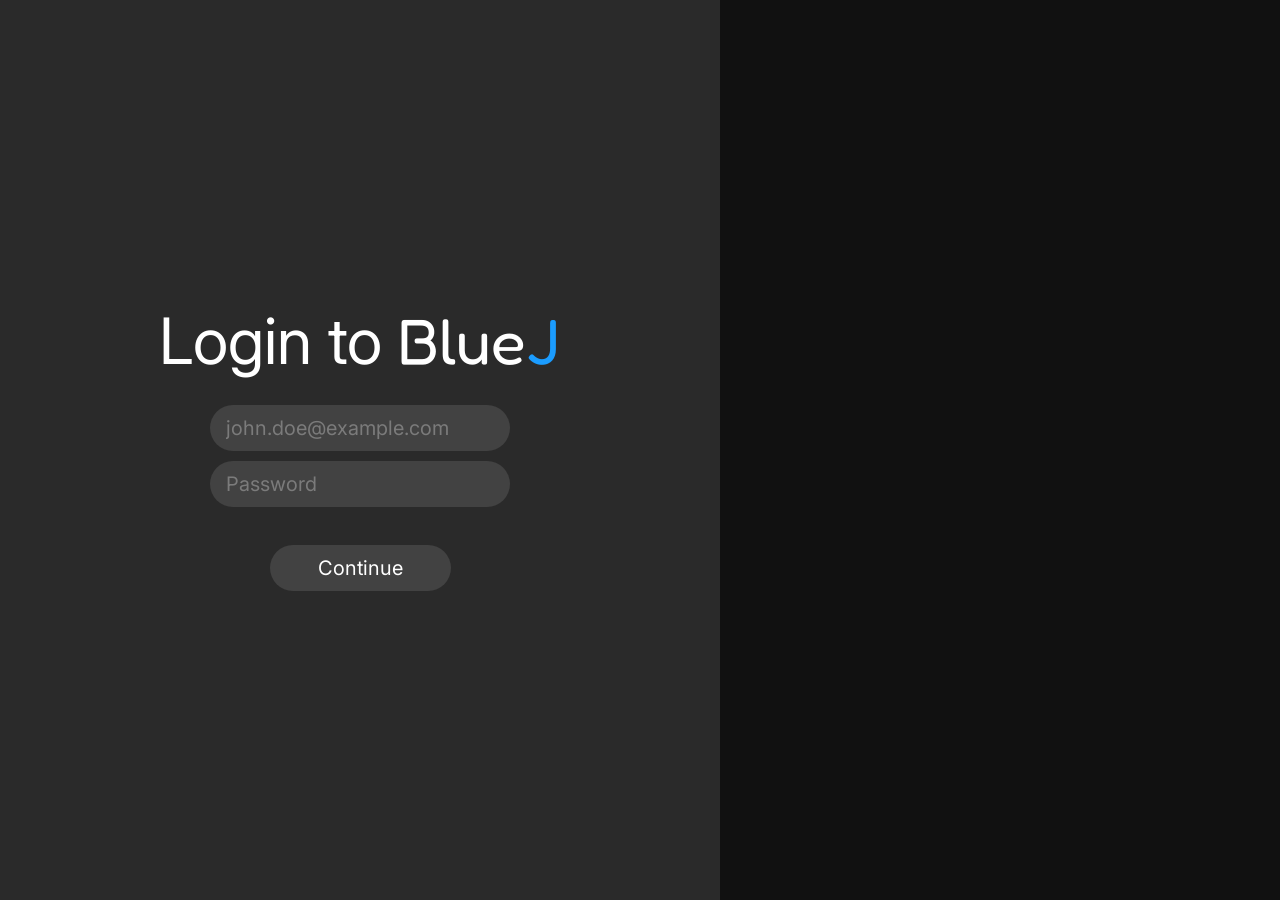
==== public/admin.html @ 9fc3e844 "Open app page itself as a blob when blob cloak mode is enabled" ====
<!DOCTYPE html><html lang="en" class="booting"><head><meta charset="utf-8"><meta name="viewport" content="width=device-width,initial-scale=1"><title>Admin · BlueJ</title><meta name="description" content="BlueJ link metrics, reports and suggestions."><link rel="icon" href="img/logo.png"><link rel="preconnect" href="https://fonts.googleapis.com"><link rel="preconnect" href="https://fonts.gstatic.com" crossorigin><link href="https://fonts.googleapis.com/css2?family=Fredoka+One&family=Inter:wght@400;500;600&family=Roboto:wght@400;500&display=swap" rel="stylesheet"><link rel="stylesheet" href="css/styles.css?v=943e6fb6"></head><body><div class="admin"><header class="admin__bar"><div class="admin__title"><h1>Admin</h1><span class="source-badge" id="data-source" hidden></span></div><nav class="admin__nav"><span class="admin__who" id="who"></span> <button class="chip" id="refresh" type="button">Refresh</button> <a class="chip" href="links.html">Links</a> <a class="chip" href="home.html">Home</a></nav></header><div id="bypass" hidden></div><section class="stats" id="stats" aria-label="Key metrics"></section><div class="admin__grid"><section class="panel-card admin__wide"><div class="panel-card__head"><h2>Links discovered</h2><div class="seg" id="trend-range" role="group" aria-label="Trend range"><button class="seg__btn is-active" type="button" data-days="30">30d</button> <button class="seg__btn" type="button" data-days="90">90d</button> <button class="seg__btn" type="button" data-days="365">1y</button></div></div><div class="trend" id="trend"></div></section><section class="panel-card"><div class="panel-card__head"><h2>Status</h2></div><div id="status-split"></div></section><section class="panel-card"><div class="panel-card__head"><h2>Providers</h2><span class="panel-card__note" id="provider-count"></span></div><ol class="rank" id="providers"></ol></section><section class="panel-card admin__wide"><div class="panel-card__head"><h2>News</h2><span class="panel-card__note" id="news-note"></span> <button class="chip chip--sm" id="news-new" type="button">New post</button></div><form class="editor" id="news-editor" hidden onsubmit="return!1"><h3 class="editor__title" id="news-editor-title">New post</h3><label class="editor__field"><span>Title</span> <input type="text" id="news-title" maxlength="120" placeholder="Optional"></label><div class="editor__split"><label class="editor__field"><span>Body (Markdown)</span> <textarea id="news-body" rows="10" placeholder="## Heading&#10;&#10;- a point&#10;- [a link](https://example.com)"></textarea></label><div class="editor__field"><span>Preview</span><div class="md editor__preview" id="news-preview"></div></div></div><label class="editor__check"><input type="checkbox" id="news-pinned"> <span>Pin to the top of the Links page</span></label><p class="editor__error" id="news-error" role="alert"></p><div class="editor__actions"><button class="chip chip--primary" id="news-save" type="button">Save</button> <button class="chip" id="news-cancel" type="button">Cancel</button></div></form><div class="news-list" id="news"></div></section><section class="panel-card admin__wide"><div class="panel-card__head"><h2>Accounts</h2><span class="panel-card__note" id="account-note"></span></div><div class="accounts" id="accounts"></div></section><section class="panel-card admin__wide"><div class="panel-card__head"><h2>Link reports</h2><span class="panel-card__note" id="report-note"></span></div><div class="cards" id="reports"></div></section><section class="panel-card admin__wide"><div class="panel-card__head"><h2>Category suggestions</h2><span class="panel-card__note" id="suggestion-note"></span></div><div class="cards" id="suggestions"></div></section></div></div><script src="js/store.js?v=75db68fd"></script><script src="js/data.js?v=acc06b41"></script><script src="js/config.js?v=dbcc7b38"></script><script src="js/auth.js?v=ce0fe397"></script><script src="js/markdown.js?v=dc73e36c"></script><script src="js/supabase.js?v=3845e7f2"></script><script src="js/admin.js?v=69ffcd8a"></script></body></html>
---- public/css/styles.css ----
:root{--bg:#111111;--surface:#2a2a2a;--surface-2:#424242;--surface-3:#525252;--surface-4:#616161;--scrim:rgba(0, 0, 0, .55);--text:#ffffff;--text-dim:#d2d2d2;--text-muted:#7b7b7b;--text-faint:rgba(255, 255, 255, .6);--on-light:#1f1f1f;--brand:#1b9cfe;--accent:#36f097;--accent-soft:rgba(54, 240, 151, .2);--focus:#8ab4f8;--ok-bg:#d4edbc;--ok-fg:#15754d;--warn-bg:#ffe5a0;--warn-fg:#7a5900;--down-bg:#ffcfc9;--down-fg:#a3160c;--idle-bg:#d3e3fd;--idle-fg:#0b57d0;--danger:#ff6b5e;--font-ui:"Inter",-apple-system,BlinkMacSystemFont,"Segoe UI",system-ui,sans-serif;--font-display:"Fredoka One","Fredoka","Inter",system-ui,sans-serif;--font-m3:"Roboto","Inter",system-ui,sans-serif;--fs-display:64px;--fs-title:24px;--fs-lg:20px;--fs-md:16px;--fs-sm:13px;--fs-xs:12px;--r-pill:999px;--r-img:8px;--r-card:16px;--r-row:20px;--r-panel:48px;--r-search:64px;--search-h:56px;--sp-1:4px;--sp-2:8px;--sp-3:10px;--sp-4:16px;--sp-5:24px;--sp-6:32px;--sp-7:48px;--ease:cubic-bezier(.2, 0, 0, 1);--dur:220ms;--shadow-1:0 2px 8px rgba(0, 0, 0, .35);--shadow-2:0 12px 32px rgba(0, 0, 0, .45);--frame-w:1440px;--login-panel-w:720px;--drawer-w:300px;--rail-w:352px}*,::after,::before{box-sizing:border-box}body,html{height:100%}html.booting body{visibility:hidden}body{margin:0;background:var(--bg);color:var(--text);font-family:var(--font-ui);font-size:var(--fs-md);line-height:1.4;-webkit-font-smoothing:antialiased;text-rendering:optimizeLegibility}figure,h1,h2,h3,p{margin:0}ol,ul{margin:0;padding:0;list-style:none}button,input,select,textarea{font:inherit;color:inherit}a{color:inherit;text-decoration:none}img{max-width:100%;display:block}:focus-visible{outline:2px solid var(--focus);outline-offset:2px}.visually-hidden{position:absolute;width:1px;height:1px;padding:0;margin:-1px;overflow:hidden;clip:rect(0 0 0 0);white-space:nowrap;border:0}[hidden]{display:none!important}.btn{display:inline-flex;align-items:center;justify-content:center;gap:var(--sp-3);height:46px;padding:0 var(--sp-7);border:0;border-radius:var(--r-pill);background:var(--surface-2);color:var(--text);font-size:var(--fs-lg);cursor:pointer;transition:background var(--dur) var(--ease),transform var(--dur) var(--ease)}.btn:hover:not(:disabled){background:var(--surface-3)}.btn:active:not(:disabled){background:var(--surface-4);transform:scale(.98)}.btn:disabled{opacity:.45;cursor:not-allowed}.btn--sm{height:40px;padding:0 var(--sp-5);font-size:var(--fs-md)}.btn--accent{background:var(--accent);color:#06301c;font-weight:600}.btn--accent:hover:not(:disabled){background:#5cf3ab}.btn--ghost{background:0 0;box-shadow:inset 0 0 0 1px var(--surface-2)}.btn--ghost:hover:not(:disabled){background:var(--surface-2)}.btn--danger{background:0 0;color:var(--danger);box-shadow:inset 0 0 0 1px var(--danger)}.btn--danger:hover:not(:disabled){background:var(--danger);color:#2b0703}.field{width:100%;height:46px;padding:0 var(--sp-4);border:0;border-radius:var(--r-pill);background:var(--surface-2);color:var(--text);font-size:var(--fs-lg);transition:box-shadow var(--dur) var(--ease)}.field::placeholder{color:var(--text-muted)}.field:focus{outline:0;box-shadow:0 0 0 2px var(--focus)}.field--invalid{box-shadow:0 0 0 2px var(--danger)}.field--sm{height:40px;font-size:var(--fs-md)}.chip{display:inline-flex;align-items:center;gap:var(--sp-2);height:40px;padding:0 var(--sp-4);border:0;border-radius:var(--r-pill);background:var(--surface-2);color:var(--text);font-size:var(--fs-md);cursor:pointer;transition:background var(--dur) var(--ease)}.chip:hover{background:var(--surface-3)}.chip.is-active,.chip[aria-pressed=true]{background:var(--accent);color:#06301c}.chip__caret{width:10px;height:10px;flex:none;transition:transform var(--dur) var(--ease)}.chip[aria-expanded=true] .chip__caret{transform:rotate(180deg)}.badge{display:inline-flex;align-items:center;justify-content:center;min-width:124px;height:40px;padding:0 var(--sp-4);border-radius:var(--r-pill);font-family:var(--font-m3);font-size:var(--fs-md);font-weight:500;letter-spacing:.15px;white-space:nowrap}.badge--working{background:var(--ok-bg);color:var(--ok-fg)}.badge--unstable{background:var(--warn-bg);color:var(--warn-fg)}.badge--down{background:var(--down-bg);color:var(--down-fg)}.badge--untested{background:var(--idle-bg);color:var(--idle-fg)}.badge--type{min-width:0;height:32px;background:var(--surface-2);color:var(--text-dim);font-size:14px}.badge--review{background:rgba(255,212,121,.16);color:#ffd479;box-shadow:inset 0 0 0 1px rgba(255,212,121,.35)}.result--review{box-shadow:inset 3px 0 0 rgba(255,212,121,.55)}.chart__row--review .chart__label,.chart__row--review .chart__value{color:#ffd479}.chart__row--review .chart__bar{background:linear-gradient(90deg,#ffd479 0,rgba(255,212,121,.2) 100%)}.card{background:var(--surface);border-radius:var(--r-card);padding:var(--sp-4)}.menu{position:absolute;z-index:60;min-width:220px;padding:var(--sp-2);background:var(--surface);border-radius:var(--r-card);box-shadow:var(--shadow-2);transform-origin:top right;animation:menu-in var(--dur) var(--ease);max-height:60vh;overflow-y:auto;overscroll-behavior:contain;scrollbar-width:none;-ms-overflow-style:none}.menu::-webkit-scrollbar{width:0;height:0;display:none}@keyframes menu-in{from{opacity:0;transform:scale(.96) translateY(-4px)}to{opacity:1;transform:none}}.menu__item{display:flex;align-items:center;gap:var(--sp-3);width:100%;padding:var(--sp-3) var(--sp-4);border:0;border-radius:var(--r-pill);background:0 0;font-size:var(--fs-md);text-align:left;cursor:pointer}.menu__item:hover{background:var(--surface-2)}.menu__item--danger{color:var(--danger)}.menu__sep{height:1px;margin:var(--sp-2) var(--sp-3);background:var(--surface-2)}.menu__head{padding:var(--sp-3) var(--sp-4);color:var(--text-muted);font-size:13px}.chip__icon{width:13px;height:13px;flex:none}.menu--filters{min-width:288px}.filter-row{display:flex;align-items:center;gap:var(--sp-3)}.filter-row .menu__item{flex:1;min-width:0}.filter-toggle{flex-direction:column;align-items:flex-start;gap:2px}.filter-toggle__label{display:flex;align-items:center;gap:var(--sp-2)}.filter-toggle__tick{width:14px;text-align:center;color:var(--accent)}.filter-toggle__hint{max-width:220px;padding-left:22px;overflow:hidden;color:var(--text-muted);font-family:var(--font-m3);font-size:12px;text-overflow:ellipsis;white-space:nowrap}.filter-toggle[aria-checked=false] .filter-toggle__label{color:var(--text-muted)}.filter-x{flex:none;width:26px;height:26px;margin-right:var(--sp-2);border:0;border-radius:var(--r-pill);background:0 0;color:var(--text-muted);font-size:15px;cursor:pointer}.filter-x:hover{background:rgba(255,107,94,.16);color:var(--danger)}.filter-empty{padding:var(--sp-2) var(--sp-4);color:var(--text-muted);font-size:13px}.filter-add{display:flex;flex-wrap:wrap;gap:var(--sp-2);padding:var(--sp-2) var(--sp-3) var(--sp-3)}.filter-add__pattern{flex:1 1 100%;height:34px;font-family:var(--font-m3);font-size:13px}.filter-seg{display:inline-flex;border-radius:var(--r-pill);background:var(--surface-2)}.filter-seg__btn{height:34px;padding:0 var(--sp-3);border:0;border-radius:var(--r-pill);background:0 0;color:var(--text-muted);font-size:12px;cursor:pointer}.filter-seg__btn.is-active{background:var(--accent);color:#06301c}.filter-add__go{height:34px;padding:0 var(--sp-4)}.toast-host{position:fixed;left:50%;bottom:var(--sp-6);translate:-50% 0;display:flex;flex-direction:column;gap:var(--sp-2);z-index:200;pointer-events:none}.toast{padding:var(--sp-3) var(--sp-5);background:var(--surface-2);border-radius:var(--r-pill);box-shadow:var(--shadow-2);font-size:var(--fs-md);animation:toast-in var(--dur) var(--ease)}.toast--error{background:var(--down-bg);color:var(--down-fg)}@keyframes toast-in{from{opacity:0;translate:0 8px}to{opacity:1;translate:0 0}}.dialog-backdrop{position:fixed;inset:0;z-index:150;display:grid;place-items:center;padding:var(--sp-5);background:var(--scrim);animation:fade-in var(--dur) var(--ease)}@keyframes fade-in{from{opacity:0}to{opacity:1}}.dialog{width:min(420px,100%);padding:var(--sp-5);background:var(--surface);border-radius:var(--r-card);box-shadow:var(--shadow-2);animation:menu-in var(--dur) var(--ease)}.dialog__title{font-size:var(--fs-lg);font-weight:500;margin-bottom:var(--sp-4)}.dialog__form{display:flex;flex-direction:column;gap:var(--sp-4)}.dialog__field{display:flex;flex-direction:column;gap:var(--sp-1)}.dialog__label{padding-left:var(--sp-4);color:var(--text-muted);font-size:13px}.dialog__actions{display:flex;justify-content:flex-end;gap:var(--sp-2)}.fatal{display:grid;place-items:center;min-height:100vh;padding:var(--sp-5)}.fatal__box{max-width:520px;padding:var(--sp-6);background:var(--surface);border-radius:var(--r-card);text-align:center;display:flex;flex-direction:column;gap:var(--sp-4);align-items:center}.fatal__title{font-size:var(--fs-title);font-weight:500}.fatal__text{color:var(--text-dim);font-size:14px;line-height:1.6}.error-text{min-height:18px;padding-left:var(--sp-4);color:var(--danger);font-size:13px}.wordmark{display:inline-flex;align-items:center;gap:var(--sp-3)}.wordmark__mark{width:100px;height:99px;object-fit:contain;flex:none}.wordmark__text{font-family:var(--font-display);font-size:var(--fs-display);line-height:1;color:var(--text)}.wordmark__j{color:var(--brand)}.wordmark--sm .wordmark__mark{width:40px;height:40px}.wordmark--sm .wordmark__text{font-size:26px}.img-fallback{background:var(--surface-2);display:grid;place-items:center;color:var(--text-muted);font-size:var(--fs-xs);text-align:center}.login{display:flex;min-height:100vh;background:var(--bg)}.login__panel{width:var(--login-panel-w);flex:none;min-height:100vh;padding:var(--sp-7) var(--sp-6);background:var(--surface);display:flex;flex-direction:column;align-items:center;justify-content:center;gap:var(--sp-6)}.login__art{flex:1;min-height:100vh;display:grid;place-items:center;background:var(--bg);background-size:cover;background-position:center}.login__title{font-family:var(--font-ui);font-size:var(--fs-display);line-height:1;font-weight:400;text-align:center}.login__stage{display:flex;flex-direction:column;align-items:center;gap:var(--sp-6)}.login__stage[hidden]{display:none}.login__form{display:flex;flex-direction:column;gap:var(--sp-3);width:300px}.login__or{font-size:var(--fs-lg);color:var(--text)}.home{min-height:100vh;display:flex;flex-direction:column;background:var(--bg);background-size:cover;background-position:center}.topbar{height:64px;flex:none;display:flex;align-items:center;justify-content:flex-end;gap:var(--sp-5);padding:0 12px 0 var(--sp-5)}.topbar__links{display:flex;align-items:center;gap:var(--sp-1)}.topbar__link{padding:var(--sp-3);border-radius:var(--r-pill);font-size:var(--fs-md);transition:background var(--dur) var(--ease)}.topbar__link:hover{background:var(--surface)}.icon-btn{width:40px;height:40px;display:grid;place-items:center;border:0;border-radius:var(--r-pill);background:0 0;cursor:pointer;transition:background var(--dur) var(--ease)}.icon-btn:hover{background:var(--surface)}.icon-btn svg{width:16px;height:16px;fill:var(--text)}.avatar{width:40px;height:40px;flex:none;border-radius:var(--r-pill);object-fit:cover;background:var(--surface-2);cursor:pointer}.avatar--lg{width:128px;height:128px}.home__main{flex:1;display:flex;flex-direction:column;align-items:center;justify-content:center;gap:var(--sp-5);padding:0 var(--sp-5) 120px}.searchbox{position:relative;width:min(746px,100%);z-index:40}.search{display:flex;align-items:center;gap:var(--sp-3);width:100%;height:var(--search-h);padding:8px 8px 8px var(--sp-4);background:var(--surface);border-radius:var(--r-search);transition:box-shadow var(--dur) var(--ease),background var(--dur) var(--ease)}.search:focus-within{background:#333;box-shadow:var(--shadow-1)}.searchbox.is-open .search{background:#333;border-radius:calc(var(--search-h)/ 2) calc(var(--search-h)/ 2) 0 0;box-shadow:none}.suggest{position:absolute;top:100%;left:0;right:0;padding:var(--sp-2) 0 var(--sp-3);background:#333;border-radius:0 0 calc(var(--search-h)/ 2) calc(var(--search-h)/ 2);border-top:1px solid var(--surface-2);box-shadow:var(--shadow-2);overflow:hidden}.suggest__item{display:flex;align-items:center;gap:var(--sp-3);min-height:40px;padding:var(--sp-2) var(--sp-5);font-size:var(--fs-md);cursor:pointer}.suggest__item.is-active,.suggest__item:hover{background:rgba(255,255,255,.08)}.suggest__icon{width:16px;height:16px;flex:none;color:var(--text-muted)}.suggest__icon svg{width:16px;height:16px;display:block}.suggest__thumb{width:28px;height:28px;flex:none;border-radius:var(--sp-1);object-fit:cover;margin:0 -6px}.suggest__text{flex:none;max-width:100%;overflow:hidden;text-overflow:ellipsis;white-space:nowrap}.suggest__desc{flex:1;min-width:0;color:var(--text-muted);font-size:13px;overflow:hidden;text-overflow:ellipsis;white-space:nowrap}.search__input{flex:1;height:40px;min-width:0;border:0;background:0 0;color:var(--text);font-size:var(--fs-md)}.search__input:focus{outline:0}.search__input::placeholder{color:var(--text-dim)}.search__ai{flex:none;height:40px;padding:0 var(--sp-4);border:0;border-radius:var(--r-pill);background:var(--surface-2);color:var(--text);font-size:var(--fs-md);cursor:pointer;transition:background var(--dur) var(--ease),color var(--dur) var(--ease)}.search__ai:hover{background:var(--surface-3)}.search__ai[aria-pressed=true]{background:var(--accent);color:#06301c;font-weight:600}.shortcuts{display:flex;flex-wrap:wrap;justify-content:center;width:min(746px,100%)}.shortcuts__empty{color:var(--text-muted);font-size:var(--fs-sm)}.shortcut{width:106px;display:flex;flex-direction:column;align-items:center;gap:var(--sp-1);padding:4px 0;border-radius:12px;color:var(--text);transition:background var(--dur) var(--ease)}.shortcut:hover{background:rgba(255,255,255,.06)}.shortcut__icon{width:48px;height:48px;flex:none;display:grid;place-items:center;border-radius:var(--r-pill);background:var(--surface);overflow:hidden}.shortcut__icon img{width:24px;height:24px;object-fit:contain}.shortcut__glyph{width:24px;height:24px;border-radius:6px;background:#b9b9b9;display:grid;place-items:center;color:var(--bg);font-size:13px;font-weight:600}.shortcut__label{max-width:96px;font-size:var(--fs-sm);line-height:16px;white-space:nowrap;overflow:hidden;text-overflow:ellipsis}.apps{position:absolute;z-index:60;width:336px;max-height:484px;width:fit-content;overflow-y:auto;padding:var(--sp-5) 0 0;background:var(--surface);border-radius:var(--r-card);box-shadow:var(--shadow-2);transform-origin:top right;animation:menu-in var(--dur) var(--ease);scrollbar-width:none;-ms-overflow-style:none}.apps::-webkit-scrollbar{width:0;height:0;display:none}.apps__grid{display:grid;grid-template-columns:repeat(3,minmax(0,1fr));padding:0 var(--sp-3)}.apps__divider{height:1px;margin:var(--sp-3) var(--sp-5);background:var(--surface-2)}.app{display:flex;flex-direction:column;align-items:center;justify-content:center;gap:var(--sp-2);min-height:96px;padding:var(--sp-2);border-radius:var(--r-img);text-align:center;transition:background var(--dur) var(--ease);max-width:100px}.app:hover{background:rgba(255,255,255,.08)}.app__icon{width:48px;height:48px;flex:none;object-fit:contain;border-radius:12px}.app__icon--fallback{display:grid;place-items:center;color:#fff;font-size:20px;font-weight:600;font-family:var(--font-m3)}.app__name{font-size:var(--fs-xs);line-height:16px;color:var(--text);width:100%;overflow:hidden;display:-webkit-box;-webkit-line-clamp:2;line-clamp:2;-webkit-box-orient:vertical;overflow-wrap:break-word}.apps__footer{position:sticky;bottom:0;margin-top:var(--sp-2);padding:var(--sp-4);display:grid;place-items:center;background:var(--surface);border-top:1px solid var(--surface-2)}.apps__more{padding:var(--sp-2) var(--sp-5);border-radius:var(--r-pill);font-size:14px;color:var(--brand);transition:background var(--dur) var(--ease)}.apps__more:hover{background:rgba(27,156,254,.12)}.fab{position:fixed;right:var(--sp-5);bottom:var(--sp-5);z-index:50;display:inline-flex;align-items:center;gap:var(--sp-2);height:48px;padding:0 var(--sp-5);border:0;border-radius:var(--r-pill);background:var(--surface);color:var(--text);font-size:14px;cursor:pointer;box-shadow:var(--shadow-1);transition:background var(--dur) var(--ease),transform var(--dur) var(--ease)}.fab:hover{background:var(--surface-2);transform:translateY(-1px)}.fab:active{transform:none}.fab svg{width:18px;height:18px;flex:none}.drawer{position:fixed;top:0;right:0;bottom:0;width:var(--drawer-w);z-index:100;display:flex;flex-direction:column;background:var(--surface);box-shadow:var(--shadow-2);transform:translateX(100%);transition:transform var(--dur) var(--ease)}.drawer.is-open{transform:none}.drawer__bar{flex:none;display:flex;align-items:center;justify-content:space-between;gap:var(--sp-2);padding:var(--sp-3) var(--sp-3) var(--sp-3) var(--sp-5)}.drawer__heading{font-size:var(--fs-md);color:var(--text-dim)}.drawer__body{flex:1;min-height:0;overflow-y:auto;display:flex;flex-direction:column;align-items:stretch;gap:var(--sp-2);padding:var(--sp-2) var(--sp-4) var(--sp-4)}.drawer__foot{flex:none;padding:var(--sp-3) var(--sp-4) var(--sp-4);border-top:1px solid var(--surface-2)}.drawer__foot .btn{width:100%}.drawer__group{display:flex;flex-direction:column;align-items:center;gap:var(--sp-3)}.drawer__name{width:220px;text-align:center;border:0;background:0 0;color:var(--text);font-size:var(--fs-md);border-radius:var(--r-pill);padding:var(--sp-2)}.drawer__name:hover{background:var(--surface-2)}.drawer__name:focus{outline:0;background:var(--surface-2);box-shadow:0 0 0 2px var(--focus)}.drawer__acc{background:var(--surface);border-radius:var(--r-card)}.drawer__acc-head{display:flex;align-items:center;justify-content:space-between;gap:var(--sp-3);width:100%;padding:var(--sp-3) var(--sp-4);border:0;background:0 0;font-family:inherit;font-size:13px;font-weight:500;text-transform:uppercase;letter-spacing:.8px;text-align:left;color:var(--text-muted);cursor:pointer;user-select:none;border-radius:var(--r-card);transition:color var(--dur) var(--ease)}.drawer__acc-head:hover,.drawer__acc.is-open>.drawer__acc-head{color:var(--text-dim)}.drawer__acc-head:focus-visible{outline:0;box-shadow:0 0 0 2px var(--focus)}.drawer__acc-head::after{content:"";flex:none;width:7px;height:7px;border-right:1.6px solid currentColor;border-bottom:1.6px solid currentColor;transform:rotate(45deg);transition:transform var(--dur) var(--ease)}.drawer__acc.is-open>.drawer__acc-head::after{transform:rotate(-135deg)}.drawer__acc-body{display:grid;grid-template-rows:0fr;overflow:hidden;transition:grid-template-rows 280ms var(--ease)}.drawer__acc.is-open>.drawer__acc-body{grid-template-rows:1fr}.drawer__acc-inner{overflow:hidden;min-height:0;display:flex;flex-direction:column;gap:var(--sp-3);padding:0 var(--sp-4)}.drawer__acc-inner>:last-child{margin-bottom:var(--sp-4)}.drawer__acc-inner .drawer__group{align-self:center}.drawer__acc-foot{display:flex;align-items:center;justify-content:space-between;gap:var(--sp-2)}.drawer__field{display:flex;flex-direction:column;gap:var(--sp-2)}.app-grid{display:grid;grid-template-columns:repeat(3,minmax(0,1fr));gap:var(--sp-1)}.app-tile{position:relative;min-height:84px;cursor:grab;-webkit-user-select:none;user-select:none}.app-tile.is-dragging{opacity:.35;cursor:grabbing}.app-tile__actions{position:absolute;top:4px;right:4px;display:flex;gap:3px;opacity:0;transition:opacity var(--dur) var(--ease)}.app-tile:focus-within .app-tile__actions,.app-tile:hover .app-tile__actions{opacity:1}.app-tile__btn{display:inline-flex;align-items:center;justify-content:center;width:22px;height:22px;border:0;border-radius:var(--r-pill);background:var(--surface-3);color:var(--text-dim);font-size:11px;line-height:1;cursor:pointer}.app-tile__btn:hover{background:var(--surface-2);color:var(--text)}.app-tile__btn--danger:hover{background:rgba(255,107,94,.2);color:var(--danger)}@media (prefers-reduced-motion:reduce){:root{--dur:1ms}*{animation-duration:1ms!important;transition-duration:1ms!important}.drawer__acc-body,.drawer__acc-head::after{transition:none}}.drawer__reset{border:0;background:0 0;color:var(--brand);font-size:12px;text-transform:none;letter-spacing:0;cursor:pointer;padding:var(--sp-1);border-radius:var(--r-pill)}.drawer__reset:hover{background:rgba(27,156,254,.12)}.drawer__row{display:flex;flex-direction:column;gap:var(--sp-1)}.drawer__label{font-size:13px;color:var(--text-dim)}.drawer__email{font-size:13px;color:var(--text-muted);overflow-wrap:anywhere;text-align:center}.select{width:100%;height:40px;padding:0 var(--sp-3);border:0;border-radius:var(--r-img);background:var(--surface-2);color:var(--text);font-size:14px;cursor:pointer}.select:focus{outline:0;box-shadow:0 0 0 2px var(--focus)}.sc-list{display:flex;flex-direction:column;gap:var(--sp-1)}.sc{display:flex;align-items:center;gap:2px;padding:var(--sp-1) var(--sp-1) var(--sp-1) var(--sp-3);border-radius:var(--r-pill);background:var(--surface-2)}.sc__name{flex:1;min-width:0;font-size:14px;white-space:nowrap;overflow:hidden;text-overflow:ellipsis}.sc__btn{width:26px;height:26px;flex:none;display:grid;place-items:center;border:0;border-radius:var(--r-pill);background:0 0;color:var(--text-dim);font-size:13px;cursor:pointer;transition:background var(--dur) var(--ease),color var(--dur) var(--ease)}.sc__btn:hover:not(:disabled){background:var(--surface-3);color:var(--text)}.sc__btn:disabled{opacity:.3;cursor:default}.sc__btn--danger:hover:not(:disabled){background:var(--down-bg);color:var(--down-fg)}.wallpaper{position:relative;width:244px;height:162px;border:0;padding:0;border-radius:var(--r-img);overflow:hidden;cursor:pointer;background:#ece6f0}.wallpaper img{width:100%;height:100%;object-fit:cover}.wallpaper__caption{position:absolute;left:0;right:0;bottom:0;padding:var(--sp-2);text-align:center;color:#000;font-size:var(--fs-md);text-shadow:-1px -1px 0 #fff,1px -1px 0 #fff,-1px 1px 0 #fff,1px 1px 0 #fff}.scrim{position:fixed;inset:0;z-index:90;background:var(--scrim);opacity:0;pointer-events:none;transition:opacity var(--dur) var(--ease)}.scrim.is-open{opacity:1;pointer-events:auto}.links-page{display:flex;min-height:100vh;background:var(--surface)}.rail{width:var(--rail-w);flex:none;height:100vh;position:sticky;top:0;padding:var(--sp-6) 0;display:flex;flex-direction:column;gap:var(--sp-6)}.rail__title{font-size:var(--fs-title);text-align:center;font-weight:400;flex:none}.rail__chart{flex:1;min-height:0;padding-left:var(--sp-2);overflow-y:auto}.rail__back{align-self:center}.chart{position:relative;display:flex;flex-direction:column;justify-content:safe center;height:100%;padding-left:98px}.chart__grid{position:absolute;inset:0 0 0 98px;display:flex;pointer-events:none}.chart__gridline{flex:1;border-left:1px solid rgba(255,255,255,.07)}.chart__row{position:relative;display:flex;align-items:center;min-height:48px;flex:1}.chart__label{position:absolute;right:calc(100% + var(--sp-2));max-width:calc(98px - var(--sp-2));overflow:hidden;text-overflow:ellipsis;font-size:var(--fs-xs);line-height:16px;letter-spacing:.4px;color:var(--text-faint);white-space:nowrap;transition:color var(--dur) var(--ease)}.chart__bar{height:16px;border-radius:2px;background:linear-gradient(90deg,var(--accent) 0,var(--accent-soft) 100%);transform-origin:left center;animation:bar-grow 640ms var(--ease) both}@keyframes bar-grow{from{transform:scaleX(0)}to{transform:scaleX(1)}}.chart__value{margin-left:var(--sp-2);font-size:var(--fs-xs);line-height:16px;color:var(--text-faint);transition:color var(--dur) var(--ease)}.chart__row.is-dimmed{opacity:.3}.chart__row.is-dimmed .chart__bar{filter:grayscale(1)}.chart__row.is-match .chart__label,.chart__row.is-match .chart__value{color:var(--text)}.panel{flex:1;min-width:0;height:calc(100vh - (var(--sp-6) * 2));margin:var(--sp-6) 0 var(--sp-6) var(--sp-6);padding:0 var(--sp-6);background:var(--bg);border-radius:var(--r-panel) 0 0 var(--r-panel);display:flex;flex-direction:column;gap:var(--sp-6);overflow-y:auto;overscroll-behavior:contain;scrollbar-width:none;-ms-overflow-style:none}.panel::-webkit-scrollbar{width:0;height:0;display:none}.panel__top{display:grid;grid-template-columns:1fr 256px;gap:30px;height:224px;flex:none;margin-top:var(--sp-6)}.news{background:var(--surface);border-radius:var(--r-card);padding:var(--sp-4) var(--sp-6);display:flex;flex-direction:column;gap:var(--sp-2);overflow:hidden}.news__date{font-family:var(--font-m3);font-size:var(--fs-xs);line-height:16px;letter-spacing:.4px;color:var(--text-dim);flex:none}.news__body{font-family:var(--font-m3);font-size:var(--fs-md);font-weight:400;line-height:16px;letter-spacing:.4px;overflow-y:auto;flex:1}.update{background:var(--surface);border-radius:var(--r-card);padding:var(--sp-3) var(--sp-4);display:flex;flex-direction:column;font-family:var(--font-m3);font-size:var(--fs-xs);font-weight:500;line-height:16px;letter-spacing:.4px}.update__title{flex:none}.update__list{flex:1;margin-top:var(--sp-2);overflow-y:auto}.update__row{display:flex;align-items:center;gap:20px;height:32px}.update__delta{min-width:28px;color:var(--accent)}.update__total{flex:none;padding-top:var(--sp-2)}.filters{display:flex;align-items:center;gap:var(--sp-3);height:48px;flex:none;padding:0 var(--sp-2);background:var(--surface);border-radius:var(--r-pill);position:sticky;top:var(--sp-4);z-index:5;box-shadow:0 0 0 var(--sp-4) var(--bg),0 calc(var(--sp-4) * -1) 0 var(--sp-4) var(--bg)}.filters__spacer{flex:1}.filters__search{width:260px;height:32px;padding:0 var(--sp-4);border:0;border-radius:var(--r-pill);background:var(--surface-2);color:var(--text);font-size:14px}.filters__search:focus{outline:0;box-shadow:0 0 0 2px var(--focus)}.filters__search::placeholder{color:var(--text-muted)}.filters .chip{height:32px;font-size:var(--fs-md)}.filters__count{padding-right:var(--sp-3);color:var(--text-muted);font-size:14px}.source-badge{display:inline-flex;align-items:center;gap:var(--sp-2);max-width:380px;padding:0 var(--sp-3);height:24px;border-radius:var(--r-pill);background:var(--surface-2);color:var(--text-dim);font-size:12px;white-space:nowrap;overflow:hidden;text-overflow:ellipsis}.source-badge::before{content:"";width:6px;height:6px;flex:none;border-radius:50%;background:var(--text-muted)}.source-badge--ok{color:var(--accent)}.source-badge--ok::before{background:var(--accent)}.source-badge--warn{color:#ffd479}.source-badge--warn::before{background:#ffd479}#refresh svg{flex:none}#refresh:disabled{opacity:.5;cursor:default}.dropdown{position:relative}.results{flex:none;min-height:calc(100vh - 140px);display:flex;flex-direction:column;gap:var(--sp-4);padding-bottom:var(--sp-6)}.load-more{align-self:center;margin-top:var(--sp-2)}.result{display:flex;align-items:center;gap:var(--sp-3);height:64px;flex:none;padding:0 var(--sp-5);background:var(--surface);border-radius:var(--r-row);cursor:pointer;transition:background var(--dur) var(--ease);position:relative}.result:focus-within,.result:hover{background:#333}.result:hover .result__name{color:var(--brand)}.result:active{background:#3a3a3a}.result__link{display:flex;align-items:center;min-width:0}.result__link::after{content:"";position:absolute;inset:0;z-index:1;border-radius:inherit}.badge--action{position:relative;z-index:2;border:0;font:inherit;font-family:var(--font-m3);font-size:var(--fs-md);font-weight:500;letter-spacing:.15px;cursor:pointer;transition:box-shadow var(--dur) var(--ease),filter var(--dur) var(--ease)}.badge--action.badge--type{font-size:14px;font-weight:400}.result:hover .badge--action{box-shadow:inset 0 0 0 1px rgba(255,255,255,.18)}.badge--action:hover{filter:brightness(1.12);box-shadow:inset 0 0 0 1px rgba(255,255,255,.5)}.badge--action:focus-visible{outline:2px solid var(--focus);outline-offset:2px}.badge--action:active{transform:scale(.97)}.report__url{margin-top:calc(var(--sp-2) * -1);margin-bottom:var(--sp-4);color:var(--brand);font-size:14px;overflow-wrap:anywhere}.report__question{margin-bottom:var(--sp-3);color:var(--text-dim);font-size:14px}.report__choices{display:flex;flex-direction:column;gap:var(--sp-2)}.report__choice{display:flex;flex-direction:column;gap:2px;padding:var(--sp-3) var(--sp-4);border:0;border-radius:var(--r-img);background:var(--surface-2);color:var(--text);text-align:left;cursor:pointer;transition:background var(--dur) var(--ease)}.report__choice:hover{background:var(--surface-3)}.report__choice-label{font-size:var(--fs-md)}.report__choice-hint{color:var(--text-muted);font-size:12px}.category__quick{display:flex;flex-wrap:wrap;gap:var(--sp-2)}.category__chip{padding:var(--sp-1) var(--sp-3);border:0;border-radius:var(--r-pill);background:var(--surface-2);color:var(--text-dim);font-size:13px;cursor:pointer;transition:background var(--dur) var(--ease),color var(--dur) var(--ease)}.category__chip:hover{background:var(--surface-3);color:var(--text)}.result__name{width:240px;flex:none;font-family:var(--font-m3);font-size:var(--fs-md);font-weight:500;letter-spacing:.15px;white-space:nowrap;overflow:hidden;text-overflow:ellipsis;filter:blur(4.5px);transition:filter var(--dur) var(--ease),color var(--dur) var(--ease)}.result:focus-within .result__name,.result:hover .result__name{filter:none}@media (prefers-reduced-motion:reduce){.result__name{transition:none}}.result__spacer{flex:1}.empty-state{max-width:46ch;margin:0 auto;padding:var(--sp-6) var(--sp-4);color:var(--text-muted);font-size:var(--fs-sm);line-height:1.7;text-align:left}.empty-state code{padding:1px 5px;border-radius:4px;background:var(--surface-2);color:var(--text-dim);font-family:ui-monospace,"SF Mono",Menlo,Consolas,monospace;font-size:12px;white-space:nowrap}.admin{min-height:100vh;max-width:1400px;margin:0 auto;padding:var(--sp-6) var(--sp-6) var(--sp-7);display:flex;flex-direction:column;gap:var(--sp-5)}.admin__bar{display:flex;align-items:center;justify-content:space-between;gap:var(--sp-4);flex-wrap:wrap}.admin__title{display:flex;align-items:center;gap:var(--sp-3)}.admin__title h1{font-size:var(--fs-title);font-weight:500}.admin__nav{display:flex;gap:var(--sp-2)}.admin__nav .chip{height:36px;font-size:14px;text-decoration:none}.admin__grid{display:grid;grid-template-columns:repeat(2,minmax(0,1fr));gap:var(--sp-4)}.admin__wide{grid-column:1/-1}.stats{display:grid;grid-template-columns:repeat(auto-fit,minmax(170px,1fr));gap:var(--sp-3)}.stat{display:flex;flex-direction:column;gap:2px;padding:var(--sp-4);background:var(--surface);border-radius:var(--r-card);border-left:3px solid var(--surface-2)}.stat--ok{border-left-color:var(--accent)}.stat--warn{border-left-color:#ffd479}.stat--accent{border-left-color:var(--brand)}.stat__label{color:var(--text-muted);font-size:12px;text-transform:uppercase;letter-spacing:.8px}.stat__value{font-size:30px;line-height:1.1;font-weight:500}.stat__note{color:var(--text-muted);font-size:12px}.panel-card{background:var(--surface);border-radius:var(--r-card);padding:var(--sp-4) var(--sp-5) var(--sp-5);min-width:0}.panel-card__head{display:flex;align-items:center;justify-content:space-between;gap:var(--sp-3);margin-bottom:var(--sp-4)}.panel-card__head h2{font-size:var(--fs-md);font-weight:500}.panel-card__note{color:var(--text-muted);font-size:12px}.seg{display:flex;gap:2px;padding:2px;background:var(--surface-2);border-radius:var(--r-pill)}.seg__btn{border:0;background:0 0;color:var(--text-dim);padding:var(--sp-1) var(--sp-3);border-radius:var(--r-pill);font-size:12px;cursor:pointer}.seg__btn.is-active{background:var(--surface-4);color:var(--text)}.trend__bars{display:flex;align-items:flex-end;gap:2px;height:160px}.trend__slot{flex:1;height:100%;display:flex;align-items:flex-end;min-width:0}.trend__bar{width:100%;border-radius:2px 2px 0 0;background:linear-gradient(180deg,var(--accent) 0,rgba(54,240,151,.35) 100%);transition:filter var(--dur) var(--ease)}.trend__bar.is-empty{background:var(--surface-2)}.trend__slot:hover .trend__bar{filter:brightness(1.3)}.trend__axis{display:flex;justify-content:space-between;align-items:center;margin-top:var(--sp-2);color:var(--text-muted);font-size:12px}.trend__total{color:var(--text-dim)}.split{display:flex;align-items:center;gap:var(--sp-3);margin-bottom:var(--sp-3)}.split .badge{min-width:96px;height:28px;font-size:13px}.split__track{flex:1;height:8px;background:var(--surface-2);border-radius:var(--r-pill);overflow:hidden}.split__fill{display:block;height:100%;border-radius:var(--r-pill)}.split__fill--working{background:var(--ok-bg)}.split__fill--unstable{background:var(--warn-bg)}.split__fill--down{background:var(--down-bg)}.split__fill--untested{background:var(--idle-bg)}.split__value{min-width:48px;text-align:right;font-size:14px}.split__pct{min-width:44px;text-align:right;color:var(--text-muted);font-size:12px}.rank__row{display:flex;align-items:center;gap:var(--sp-3);margin-bottom:var(--sp-2)}.rank__pos{width:18px;color:var(--text-muted);font-size:12px;text-align:right}.rank__name{width:120px;flex:none;font-size:14px;white-space:nowrap;overflow:hidden;text-overflow:ellipsis}.rank__track{flex:1;height:6px;background:var(--surface-2);border-radius:var(--r-pill);overflow:hidden}.rank__fill{display:block;height:100%;border-radius:var(--r-pill);background:linear-gradient(90deg,var(--accent) 0,var(--accent-soft) 100%)}.rank__value{min-width:44px;text-align:right;font-size:13px;color:var(--text-dim)}.cards{display:grid;grid-template-columns:repeat(auto-fill,minmax(260px,1fr));gap:var(--sp-3)}.card{display:flex;flex-direction:column;gap:var(--sp-3);padding:var(--sp-4);background:var(--bg);border-radius:var(--r-img);border-left:3px solid var(--surface-2)}.card--down{border-left-color:var(--danger)}.card--warn{border-left-color:#ffd479}.card--accent{border-left-color:var(--brand)}.card__head{display:flex;align-items:baseline;justify-content:space-between;gap:var(--sp-2)}.card__title{font-size:14px;font-weight:500;color:var(--brand);white-space:nowrap;overflow:hidden;text-overflow:ellipsis}.card__title:hover{text-decoration:underline}.card__count{flex:none;padding:0 var(--sp-2);border-radius:var(--r-pill);background:var(--surface-2);color:var(--text-dim);font-size:12px}.card__verdict{font-size:13px;color:var(--text-dim)}.card__facts{display:grid;grid-template-columns:repeat(4,1fr);gap:var(--sp-2)}.fact{display:flex;flex-direction:column}.fact.is-zero{opacity:.35}.fact__value{font-size:16px}.fact__label{color:var(--text-muted);font-size:11px}.card__change{display:flex;align-items:center;gap:var(--sp-2);flex-wrap:wrap}.card__arrow{color:var(--text-muted)}.badge--suggested{background:rgba(27,156,254,.16);color:var(--brand);height:28px;font-size:13px}.card__foot{display:flex;align-items:center;justify-content:space-between;gap:var(--sp-2);color:var(--text-muted);font-size:12px}.card__foot .badge{height:26px;font-size:12px}.md{font-size:13px;line-height:1.6;color:var(--text-dim)}.md>:first-child{margin-top:0}.md p{margin:0 0 .7em}.md h1,.md h2,.md h3,.md h4,.md h5,.md h6{margin:1em 0 .4em;color:var(--text);font-weight:500;line-height:1.3}.md h1{font-size:17px}.md h2{font-size:15px}.md h3,.md h4,.md h5,.md h6{font-size:14px}.md a{color:var(--brand);text-decoration:underline;text-underline-offset:2px}.md strong{color:var(--text);font-weight:600}.md ol,.md ul{margin:0 0 .7em;padding-left:1.3em}.md ul{list-style:disc}.md ol{list-style:decimal}.md li{margin-bottom:.2em}.md code{padding:1px 5px;border-radius:4px;background:var(--surface-2);color:var(--text);font-family:ui-monospace,SFMono-Regular,Menlo,Consolas,monospace;font-size:.92em}.md pre{margin:0 0 .7em;padding:var(--sp-3);background:var(--surface-2);border-radius:var(--r-img);overflow-x:auto}.md pre code{padding:0;background:0 0}.md blockquote{margin:0 0 .7em;padding:2px 0 2px var(--sp-3);border-left:2px solid var(--surface-3);color:var(--text-muted)}.md hr{border:0;border-top:1px solid var(--surface-2);margin:1em 0}.news__title{font-size:var(--fs-md);font-weight:500;color:var(--text);margin-bottom:var(--sp-2)}.news__more{margin-top:var(--sp-2);color:var(--text-muted);font-size:12px}.news-list{display:flex;flex-direction:column;gap:var(--sp-3)}.news-item{padding:var(--sp-4);background:var(--bg);border-radius:var(--r-img);border-left:3px solid var(--surface-2)}.news-item--pinned{border-left-color:var(--brand)}.news-item__head{display:flex;align-items:baseline;gap:var(--sp-2);margin-bottom:var(--sp-2);flex-wrap:wrap}.news-item__title{flex:1;font-size:var(--fs-md);font-weight:500}.news-item__pin{padding:1px var(--sp-2);border-radius:var(--r-pill);background:rgba(27,156,254,.16);color:var(--brand);font-size:11px}.news-item__actions{display:flex;gap:var(--sp-1)}.dialog--confirm{max-width:420px}.dialog--confirm .dialog__title{margin-bottom:var(--sp-2);font-size:var(--fs-md)}.dialog__body{margin-bottom:var(--sp-4);color:var(--text-dim);font-size:var(--fs-sm);line-height:1.6}.accounts{display:flex;flex-direction:column;gap:var(--sp-2)}.account{display:grid;gap:var(--sp-3);align-items:center;grid-template-columns:minmax(0,1fr) auto;padding:var(--sp-3) var(--sp-4);background:var(--bg);border-radius:var(--r-img);border-left:3px solid var(--surface-2)}.account--banned{border-left-color:var(--danger);opacity:.7}.account__who{display:flex;flex-direction:column;gap:2px;min-width:0}.account__email{font-size:var(--fs-sm);overflow:hidden;text-overflow:ellipsis}.account__name{font-size:var(--fs-xs);color:var(--text-muted)}.account__tags{display:flex;gap:var(--sp-1);flex-wrap:wrap;justify-content:flex-end}.badge--admin{background:var(--accent-soft);color:var(--accent)}.account__stats{grid-column:1/-1;display:flex;flex-wrap:wrap;gap:var(--sp-4);padding-top:var(--sp-2);border-top:1px solid var(--surface-2);margin:0}.account__stat{display:flex;flex-direction:column;gap:1px}.account__stat dt{font-size:11px;color:var(--text-muted)}.account__stat dd{margin:0;font-size:var(--fs-sm)}.account__ban{grid-column:1/-1;display:flex;align-items:center;gap:var(--sp-3);flex-wrap:wrap;padding-top:var(--sp-2);border-top:1px solid var(--surface-2)}.account__ban-note{font-size:var(--fs-xs);color:var(--text-muted)}.account__ban-actions{display:flex;gap:var(--sp-1);flex-wrap:wrap}.account--banned .account__ban-note{color:var(--danger)}.account.is-busy{opacity:.55}.refusal{max-width:520px;margin:12vh auto;padding:var(--sp-6);background:var(--surface);border-radius:var(--r-card);display:flex;flex-direction:column;gap:var(--sp-3)}.refusal__title{font-size:var(--fs-title);font-weight:500}.refusal__body{color:var(--text-dim);font-size:var(--fs-sm);line-height:1.7}.refusal__who{color:var(--text-muted);font-size:var(--fs-xs)}.refusal__body code{display:inline-block;margin-top:var(--sp-1);padding:3px var(--sp-2);border-radius:4px;background:var(--surface-2);color:var(--text);font-family:ui-monospace,"SF Mono",Menlo,Consolas,monospace;font-size:12px}.refusal__actions{display:flex;gap:var(--sp-2);margin-top:var(--sp-2)}.banner{padding:var(--sp-3) var(--sp-4);margin-bottom:var(--sp-4);border-radius:var(--r-img);border-left:3px solid var(--danger);background:rgba(255,107,94,.12);font-size:var(--fs-sm);line-height:1.6;color:var(--text-dim)}.banner strong{color:var(--text)}.banner code{display:inline-block;margin-top:var(--sp-1);padding:2px var(--sp-2);border-radius:4px;background:var(--surface-2);color:var(--text);font-family:ui-monospace,"SF Mono",Menlo,Consolas,monospace;font-size:12px}.login__note{max-width:420px;text-align:center;color:var(--text-dim);font-size:var(--fs-sm);line-height:1.6}.admin__who{font-size:var(--fs-xs);color:var(--text-dim);align-self:center}.card__actions{display:flex;gap:var(--sp-2);margin-top:var(--sp-3);padding-top:var(--sp-3);border-top:1px solid var(--surface-2)}.card__actions .chip{flex:1;justify-content:center}.chip--accept{background:var(--accent);color:#06301c;font-weight:500}.chip--accept:hover:not(:disabled){background:#5cf3ab}.chip:disabled{opacity:.45;cursor:not-allowed}.card.is-busy{opacity:.55}.chip--sm{height:28px;padding:0 var(--sp-3);font-size:12px}.chip--primary{background:var(--brand);color:#fff}.chip--primary:hover{background:var(--brand);filter:brightness(1.08)}.chip--danger:hover{background:rgba(255,92,92,.18);color:var(--danger)}.chip--ghost{background:0 0;color:var(--text-dim)}.chip--ghost:hover{background:var(--surface-2)}.editor{display:flex;flex-direction:column;gap:var(--sp-3);padding:var(--sp-4);margin-bottom:var(--sp-4);background:var(--bg);border-radius:var(--r-img);border:1px solid var(--surface-2)}.editor__title{font-size:var(--fs-md);font-weight:500}.editor__field{display:flex;flex-direction:column;gap:var(--sp-1);min-width:0}.editor__field>span{font-size:12px;color:var(--text-dim)}.editor__field input[type=text],.editor__field textarea{width:100%;padding:var(--sp-2) var(--sp-3);background:var(--surface-2);color:var(--text);border:1px solid transparent;border-radius:var(--r-row);font:inherit}.editor__field textarea{font-family:ui-monospace,"SF Mono",Menlo,Consolas,monospace;font-size:13px;line-height:1.5;resize:vertical;min-height:180px}.editor__field input:focus,.editor__field textarea:focus{outline:0;border-color:var(--brand)}.editor__split{display:grid;grid-template-columns:minmax(0,1fr) minmax(0,1fr);gap:var(--sp-3)}.editor__preview{padding:var(--sp-3);min-height:180px;overflow:auto;background:var(--surface-2);border-radius:var(--r-row)}.editor__check{display:flex;align-items:center;gap:var(--sp-2);font-size:13px}.editor__error{min-height:18px;font-size:12px;color:var(--danger)}.editor__actions{display:flex;gap:var(--sp-2)}@media (max-width:900px){.editor__split{grid-template-columns:minmax(0,1fr)}}@media (max-width:1200px){.rail{width:300px}.chart{padding-left:84px}.chart__grid{inset:0 0 0 84px}}@media (max-width:1024px){.login__art{display:none}.login__panel{width:100%}.links-page{flex-direction:column}.rail{width:100%;height:auto;position:static;padding:var(--sp-5) var(--sp-4)}.rail__chart{height:460px;flex:none}.panel{height:auto;min-height:60vh;margin:0;border-radius:var(--r-panel) var(--r-panel) 0 0;padding:var(--sp-5) var(--sp-4);overflow:visible}.panel__top{margin-top:0;grid-template-columns:1fr;height:auto}.results{min-height:0;padding-bottom:var(--sp-5)}.news,.update{height:200px}.admin{padding:var(--sp-5) var(--sp-4) var(--sp-6)}.admin__grid{grid-template-columns:minmax(0,1fr)}}@media (max-width:720px){:root{--fs-display:40px}.stats{grid-template-columns:repeat(auto-fit,minmax(140px,1fr))}.stat__value{font-size:24px}.cards{grid-template-columns:minmax(0,1fr)}.rank__name{width:90px}.login__panel{padding:var(--sp-6) var(--sp-4)}.login__form{width:100%;max-width:320px}.shortcuts{grid-template-columns:repeat(4,1fr);row-gap:var(--sp-3)}.drawer{width:100%}.filters{height:auto;flex-wrap:wrap;padding:var(--sp-2);border-radius:var(--r-card)}.filters__search{width:100%}.filters__spacer{display:none}.result{height:auto;flex-wrap:wrap;padding:var(--sp-4);row-gap:var(--sp-2)}.result__name{width:100%}.result__spacer{display:none}.badge{min-width:0}}
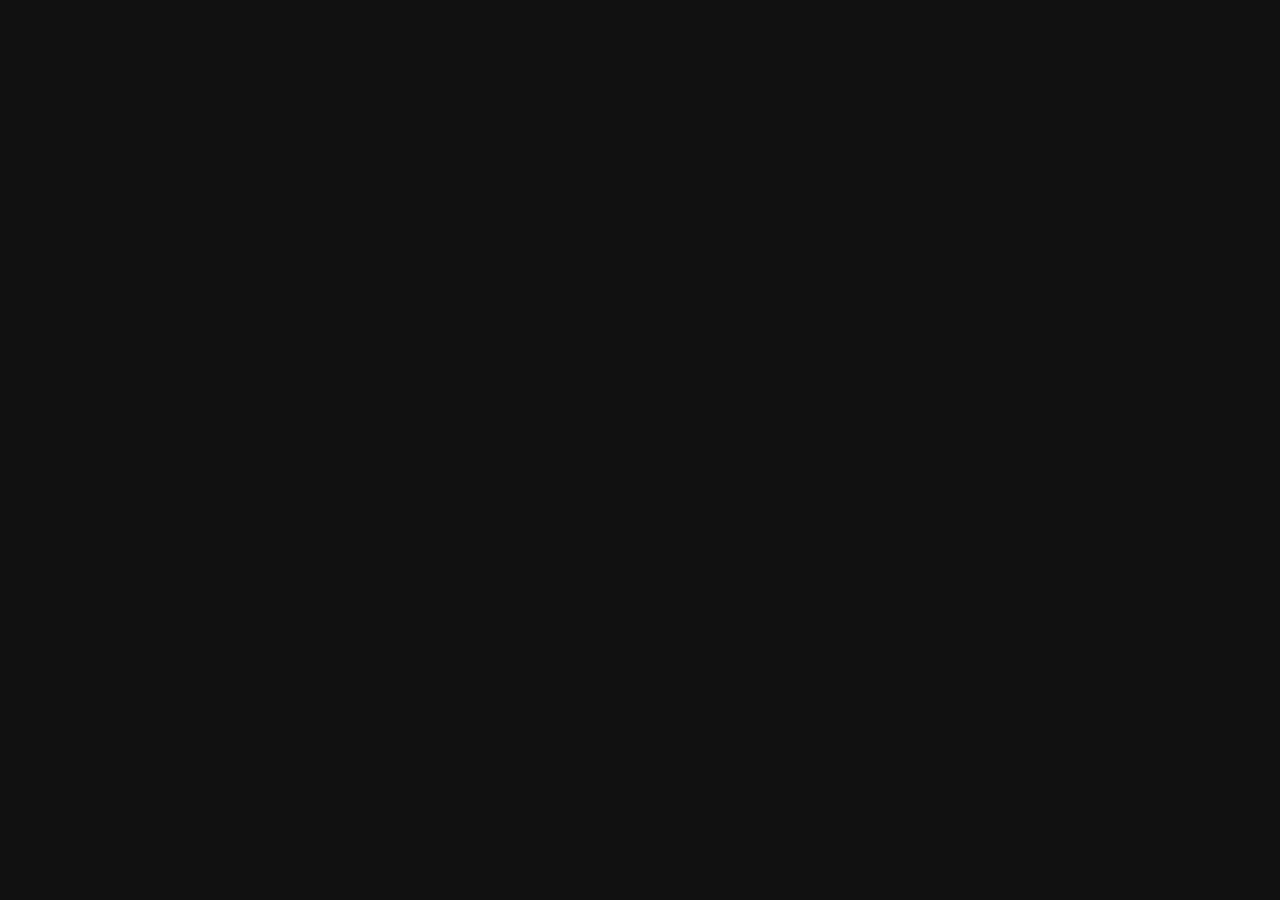
==== commit e92d14de: "Add user-defined custom search engines" ====
--- a/public/admin.html
+++ b/public/admin.html
@@ -1 +1 @@
-<!DOCTYPE html><html lang="en" class="booting"><head><meta charset="utf-8"><meta name="viewport" content="width=device-width,initial-scale=1"><title>Admin · BlueJ</title><meta name="description" content="BlueJ link metrics, reports and suggestions."><link rel="icon" href="img/logo.png"><link rel="preconnect" href="https://fonts.googleapis.com"><link rel="preconnect" href="https://fonts.gstatic.com" crossorigin><link href="https://fonts.googleapis.com/css2?family=Fredoka+One&family=Inter:wght@400;500;600&family=Roboto:wght@400;500&display=swap" rel="stylesheet"><link rel="stylesheet" href="css/styles.css?v=943e6fb6"></head><body><div class="admin"><header class="admin__bar"><div class="admin__title"><h1>Admin</h1><span class="source-badge" id="data-source" hidden></span></div><nav class="admin__nav"><span class="admin__who" id="who"></span> <button class="chip" id="refresh" type="button">Refresh</button> <a class="chip" href="links.html">Links</a> <a class="chip" href="home.html">Home</a></nav></header><div id="bypass" hidden></div><section class="stats" id="stats" aria-label="Key metrics"></section><div class="admin__grid"><section class="panel-card admin__wide"><div class="panel-card__head"><h2>Links discovered</h2><div class="seg" id="trend-range" role="group" aria-label="Trend range"><button class="seg__btn is-active" type="button" data-days="30">30d</button> <button class="seg__btn" type="button" data-days="90">90d</button> <button class="seg__btn" type="button" data-days="365">1y</button></div></div><div class="trend" id="trend"></div></section><section class="panel-card"><div class="panel-card__head"><h2>Status</h2></div><div id="status-split"></div></section><section class="panel-card"><div class="panel-card__head"><h2>Providers</h2><span class="panel-card__note" id="provider-count"></span></div><ol class="rank" id="providers"></ol></section><section class="panel-card admin__wide"><div class="panel-card__head"><h2>News</h2><span class="panel-card__note" id="news-note"></span> <button class="chip chip--sm" id="news-new" type="button">New post</button></div><form class="editor" id="news-editor" hidden onsubmit="return!1"><h3 class="editor__title" id="news-editor-title">New post</h3><label class="editor__field"><span>Title</span> <input type="text" id="news-title" maxlength="120" placeholder="Optional"></label><div class="editor__split"><label class="editor__field"><span>Body (Markdown)</span> <textarea id="news-body" rows="10" placeholder="## Heading&#10;&#10;- a point&#10;- [a link](https://example.com)"></textarea></label><div class="editor__field"><span>Preview</span><div class="md editor__preview" id="news-preview"></div></div></div><label class="editor__check"><input type="checkbox" id="news-pinned"> <span>Pin to the top of the Links page</span></label><p class="editor__error" id="news-error" role="alert"></p><div class="editor__actions"><button class="chip chip--primary" id="news-save" type="button">Save</button> <button class="chip" id="news-cancel" type="button">Cancel</button></div></form><div class="news-list" id="news"></div></section><section class="panel-card admin__wide"><div class="panel-card__head"><h2>Accounts</h2><span class="panel-card__note" id="account-note"></span></div><div class="accounts" id="accounts"></div></section><section class="panel-card admin__wide"><div class="panel-card__head"><h2>Link reports</h2><span class="panel-card__note" id="report-note"></span></div><div class="cards" id="reports"></div></section><section class="panel-card admin__wide"><div class="panel-card__head"><h2>Category suggestions</h2><span class="panel-card__note" id="suggestion-note"></span></div><div class="cards" id="suggestions"></div></section></div></div><script src="js/store.js?v=75db68fd"></script><script src="js/data.js?v=acc06b41"></script><script src="js/config.js?v=dbcc7b38"></script><script src="js/auth.js?v=ce0fe397"></script><script src="js/markdown.js?v=dc73e36c"></script><script src="js/supabase.js?v=3845e7f2"></script><script src="js/admin.js?v=69ffcd8a"></script></body></html>+<!DOCTYPE html><html lang="en" class="booting"><head><meta charset="utf-8"><meta name="viewport" content="width=device-width,initial-scale=1"><title>Admin · BlueJ</title><meta name="description" content="BlueJ link metrics, reports and suggestions."><link rel="icon" href="img/logo.png"><link rel="preconnect" href="https://fonts.googleapis.com"><link rel="preconnect" href="https://fonts.gstatic.com" crossorigin><link href="https://fonts.googleapis.com/css2?family=Fredoka+One&family=Inter:wght@400;500;600&family=Roboto:wght@400;500&display=swap" rel="stylesheet"><link rel="stylesheet" href="css/styles.css?v=943e6fb6"></head><body><div class="admin"><header class="admin__bar"><div class="admin__title"><h1>Admin</h1><span class="source-badge" id="data-source" hidden></span></div><nav class="admin__nav"><span class="admin__who" id="who"></span> <button class="chip" id="refresh" type="button">Refresh</button> <a class="chip" href="links.html">Links</a> <a class="chip" href="home.html">Home</a></nav></header><div id="bypass" hidden></div><section class="stats" id="stats" aria-label="Key metrics"></section><div class="admin__grid"><section class="panel-card admin__wide"><div class="panel-card__head"><h2>Links discovered</h2><div class="seg" id="trend-range" role="group" aria-label="Trend range"><button class="seg__btn is-active" type="button" data-days="30">30d</button> <button class="seg__btn" type="button" data-days="90">90d</button> <button class="seg__btn" type="button" data-days="365">1y</button></div></div><div class="trend" id="trend"></div></section><section class="panel-card"><div class="panel-card__head"><h2>Status</h2></div><div id="status-split"></div></section><section class="panel-card"><div class="panel-card__head"><h2>Providers</h2><span class="panel-card__note" id="provider-count"></span></div><ol class="rank" id="providers"></ol></section><section class="panel-card admin__wide"><div class="panel-card__head"><h2>News</h2><span class="panel-card__note" id="news-note"></span> <button class="chip chip--sm" id="news-new" type="button">New post</button></div><form class="editor" id="news-editor" hidden onsubmit="return!1"><h3 class="editor__title" id="news-editor-title">New post</h3><label class="editor__field"><span>Title</span> <input type="text" id="news-title" maxlength="120" placeholder="Optional"></label><div class="editor__split"><label class="editor__field"><span>Body (Markdown)</span> <textarea id="news-body" rows="10" placeholder="## Heading&#10;&#10;- a point&#10;- [a link](https://example.com)"></textarea></label><div class="editor__field"><span>Preview</span><div class="md editor__preview" id="news-preview"></div></div></div><label class="editor__check"><input type="checkbox" id="news-pinned"> <span>Pin to the top of the Links page</span></label><p class="editor__error" id="news-error" role="alert"></p><div class="editor__actions"><button class="chip chip--primary" id="news-save" type="button">Save</button> <button class="chip" id="news-cancel" type="button">Cancel</button></div></form><div class="news-list" id="news"></div></section><section class="panel-card admin__wide"><div class="panel-card__head"><h2>Accounts</h2><span class="panel-card__note" id="account-note"></span></div><div class="accounts" id="accounts"></div></section><section class="panel-card admin__wide"><div class="panel-card__head"><h2>Link reports</h2><span class="panel-card__note" id="report-note"></span></div><div class="cards" id="reports"></div></section><section class="panel-card admin__wide"><div class="panel-card__head"><h2>Category suggestions</h2><span class="panel-card__note" id="suggestion-note"></span></div><div class="cards" id="suggestions"></div></section></div></div><script src="js/store.js?v=0ecc21cd"></script><script src="js/data.js?v=b8bb7ed3"></script><script src="js/config.js?v=dbcc7b38"></script><script src="js/auth.js?v=3915598c"></script><script src="js/markdown.js?v=8d5c6892"></script><script src="js/supabase.js?v=19f41f02"></script><script src="js/admin.js?v=e9432087"></script></body></html>
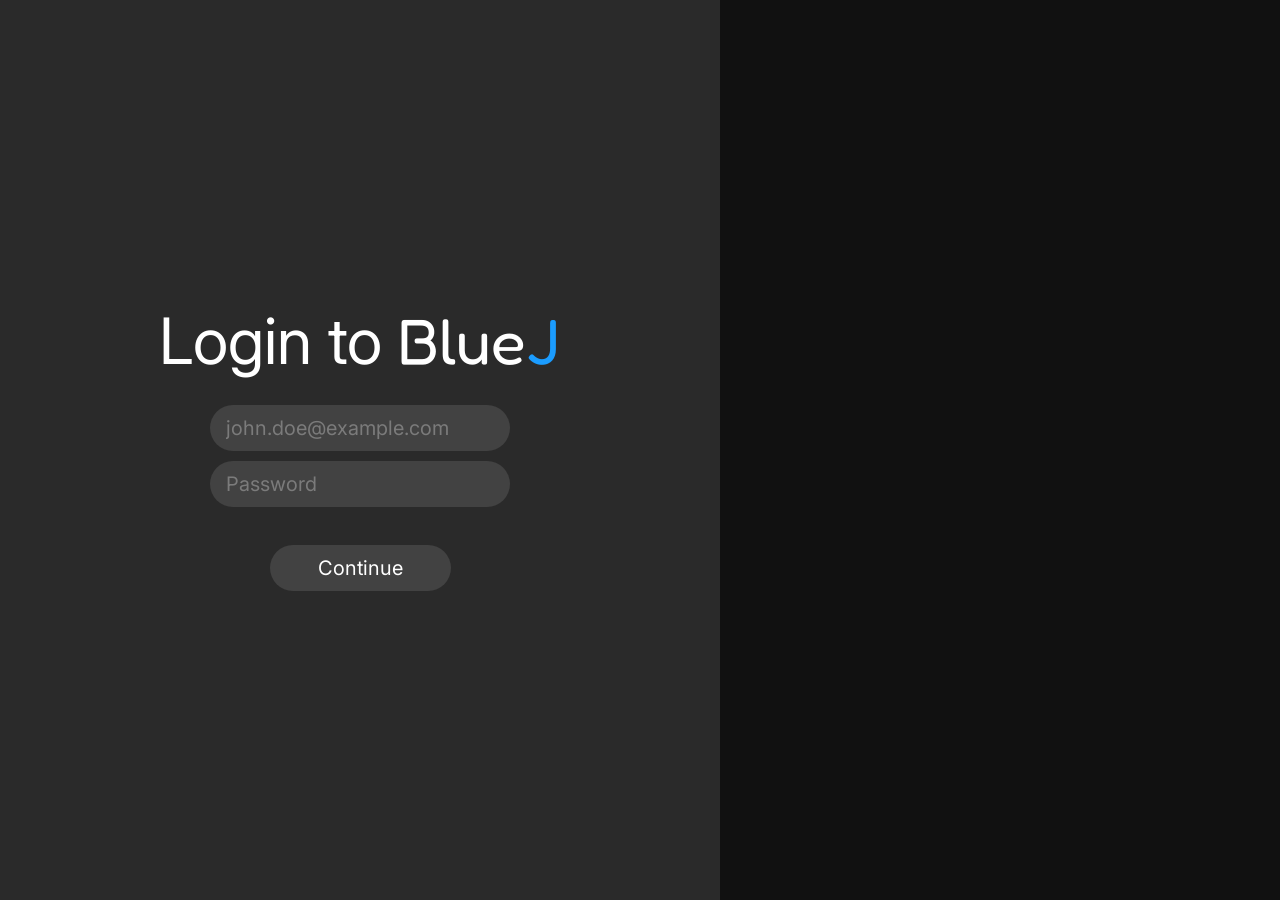
==== commit 1c1c7016: "Cloak the BlueJ page only; support all self-cloak modes" ====
--- a/public/admin.html
+++ b/public/admin.html
@@ -1 +1 @@
-<!DOCTYPE html><html lang="en" class="booting"><head><meta charset="utf-8"><meta name="viewport" content="width=device-width,initial-scale=1"><title>Admin · BlueJ</title><meta name="description" content="BlueJ link metrics, reports and suggestions."><link rel="icon" href="img/logo.png"><link rel="preconnect" href="https://fonts.googleapis.com"><link rel="preconnect" href="https://fonts.gstatic.com" crossorigin><link href="https://fonts.googleapis.com/css2?family=Fredoka+One&family=Inter:wght@400;500;600&family=Roboto:wght@400;500&display=swap" rel="stylesheet"><link rel="stylesheet" href="css/styles.css?v=943e6fb6"></head><body><div class="admin"><header class="admin__bar"><div class="admin__title"><h1>Admin</h1><span class="source-badge" id="data-source" hidden></span></div><nav class="admin__nav"><span class="admin__who" id="who"></span> <button class="chip" id="refresh" type="button">Refresh</button> <a class="chip" href="links.html">Links</a> <a class="chip" href="home.html">Home</a></nav></header><div id="bypass" hidden></div><section class="stats" id="stats" aria-label="Key metrics"></section><div class="admin__grid"><section class="panel-card admin__wide"><div class="panel-card__head"><h2>Links discovered</h2><div class="seg" id="trend-range" role="group" aria-label="Trend range"><button class="seg__btn is-active" type="button" data-days="30">30d</button> <button class="seg__btn" type="button" data-days="90">90d</button> <button class="seg__btn" type="button" data-days="365">1y</button></div></div><div class="trend" id="trend"></div></section><section class="panel-card"><div class="panel-card__head"><h2>Status</h2></div><div id="status-split"></div></section><section class="panel-card"><div class="panel-card__head"><h2>Providers</h2><span class="panel-card__note" id="provider-count"></span></div><ol class="rank" id="providers"></ol></section><section class="panel-card admin__wide"><div class="panel-card__head"><h2>News</h2><span class="panel-card__note" id="news-note"></span> <button class="chip chip--sm" id="news-new" type="button">New post</button></div><form class="editor" id="news-editor" hidden onsubmit="return!1"><h3 class="editor__title" id="news-editor-title">New post</h3><label class="editor__field"><span>Title</span> <input type="text" id="news-title" maxlength="120" placeholder="Optional"></label><div class="editor__split"><label class="editor__field"><span>Body (Markdown)</span> <textarea id="news-body" rows="10" placeholder="## Heading&#10;&#10;- a point&#10;- [a link](https://example.com)"></textarea></label><div class="editor__field"><span>Preview</span><div class="md editor__preview" id="news-preview"></div></div></div><label class="editor__check"><input type="checkbox" id="news-pinned"> <span>Pin to the top of the Links page</span></label><p class="editor__error" id="news-error" role="alert"></p><div class="editor__actions"><button class="chip chip--primary" id="news-save" type="button">Save</button> <button class="chip" id="news-cancel" type="button">Cancel</button></div></form><div class="news-list" id="news"></div></section><section class="panel-card admin__wide"><div class="panel-card__head"><h2>Accounts</h2><span class="panel-card__note" id="account-note"></span></div><div class="accounts" id="accounts"></div></section><section class="panel-card admin__wide"><div class="panel-card__head"><h2>Link reports</h2><span class="panel-card__note" id="report-note"></span></div><div class="cards" id="reports"></div></section><section class="panel-card admin__wide"><div class="panel-card__head"><h2>Category suggestions</h2><span class="panel-card__note" id="suggestion-note"></span></div><div class="cards" id="suggestions"></div></section></div></div><script src="js/store.js?v=0ecc21cd"></script><script src="js/data.js?v=b8bb7ed3"></script><script src="js/config.js?v=dbcc7b38"></script><script src="js/auth.js?v=3915598c"></script><script src="js/markdown.js?v=8d5c6892"></script><script src="js/supabase.js?v=19f41f02"></script><script src="js/admin.js?v=e9432087"></script></body></html>+<!DOCTYPE html><html lang="en" class="booting"><head><meta charset="utf-8"><meta name="viewport" content="width=device-width,initial-scale=1"><title>Admin · BlueJ</title><meta name="description" content="BlueJ link metrics, reports and suggestions."><link rel="icon" href="img/logo.png"><link rel="preconnect" href="https://fonts.googleapis.com"><link rel="preconnect" href="https://fonts.gstatic.com" crossorigin><link href="https://fonts.googleapis.com/css2?family=Fredoka+One&family=Inter:wght@400;500;600&family=Roboto:wght@400;500&display=swap" rel="stylesheet"><link rel="stylesheet" href="css/styles.css?v=943e6fb6"></head><body><div class="admin"><header class="admin__bar"><div class="admin__title"><h1>Admin</h1><span class="source-badge" id="data-source" hidden></span></div><nav class="admin__nav"><span class="admin__who" id="who"></span> <button class="chip" id="refresh" type="button">Refresh</button> <a class="chip" href="links.html">Links</a> <a class="chip" href="home.html">Home</a></nav></header><div id="bypass" hidden></div><section class="stats" id="stats" aria-label="Key metrics"></section><div class="admin__grid"><section class="panel-card admin__wide"><div class="panel-card__head"><h2>Links discovered</h2><div class="seg" id="trend-range" role="group" aria-label="Trend range"><button class="seg__btn is-active" type="button" data-days="30">30d</button> <button class="seg__btn" type="button" data-days="90">90d</button> <button class="seg__btn" type="button" data-days="365">1y</button></div></div><div class="trend" id="trend"></div></section><section class="panel-card"><div class="panel-card__head"><h2>Status</h2></div><div id="status-split"></div></section><section class="panel-card"><div class="panel-card__head"><h2>Providers</h2><span class="panel-card__note" id="provider-count"></span></div><ol class="rank" id="providers"></ol></section><section class="panel-card admin__wide"><div class="panel-card__head"><h2>News</h2><span class="panel-card__note" id="news-note"></span> <button class="chip chip--sm" id="news-new" type="button">New post</button></div><form class="editor" id="news-editor" hidden onsubmit="return!1"><h3 class="editor__title" id="news-editor-title">New post</h3><label class="editor__field"><span>Title</span> <input type="text" id="news-title" maxlength="120" placeholder="Optional"></label><div class="editor__split"><label class="editor__field"><span>Body (Markdown)</span> <textarea id="news-body" rows="10" placeholder="## Heading&#10;&#10;- a point&#10;- [a link](https://example.com)"></textarea></label><div class="editor__field"><span>Preview</span><div class="md editor__preview" id="news-preview"></div></div></div><label class="editor__check"><input type="checkbox" id="news-pinned"> <span>Pin to the top of the Links page</span></label><p class="editor__error" id="news-error" role="alert"></p><div class="editor__actions"><button class="chip chip--primary" id="news-save" type="button">Save</button> <button class="chip" id="news-cancel" type="button">Cancel</button></div></form><div class="news-list" id="news"></div></section><section class="panel-card admin__wide"><div class="panel-card__head"><h2>Accounts</h2><span class="panel-card__note" id="account-note"></span></div><div class="accounts" id="accounts"></div></section><section class="panel-card admin__wide"><div class="panel-card__head"><h2>Link reports</h2><span class="panel-card__note" id="report-note"></span></div><div class="cards" id="reports"></div></section><section class="panel-card admin__wide"><div class="panel-card__head"><h2>Category suggestions</h2><span class="panel-card__note" id="suggestion-note"></span></div><div class="cards" id="suggestions"></div></section></div></div><script src="js/store.js?v=111997f7"></script><script src="js/data.js?v=ed453c37"></script><script src="js/config.js?v=dbcc7b38"></script><script src="js/auth.js?v=9a6a19dd"></script><script src="js/markdown.js?v=048a1b4c"></script><script src="js/supabase.js?v=df8cba42"></script><script src="js/admin.js?v=5dea0266"></script></body></html>
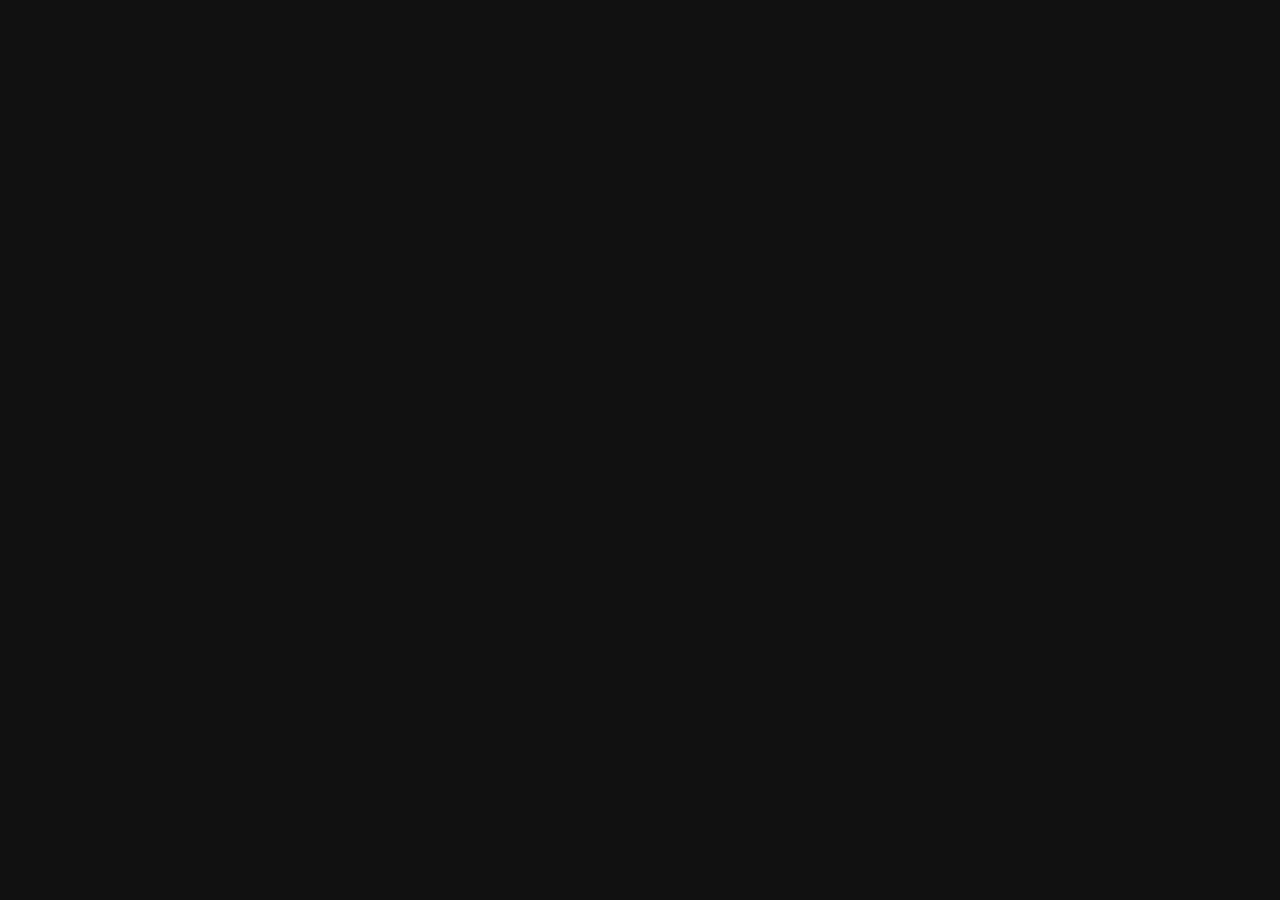
==== commit 1af96349: "Add admin-approved link status change requests and direct status overrides" ====
--- a/public/admin.html
+++ b/public/admin.html
@@ -1 +1 @@
-<!DOCTYPE html><html lang="en" class="booting"><head><meta charset="utf-8"><meta name="viewport" content="width=device-width,initial-scale=1"><title>Admin · BlueJ</title><meta name="description" content="BlueJ link metrics, reports and suggestions."><link rel="icon" href="img/logo.png"><link rel="preconnect" href="https://fonts.googleapis.com"><link rel="preconnect" href="https://fonts.gstatic.com" crossorigin><link href="https://fonts.googleapis.com/css2?family=Fredoka+One&family=Inter:wght@400;500;600&family=Roboto:wght@400;500&display=swap" rel="stylesheet"><link rel="stylesheet" href="css/styles.css?v=943e6fb6"></head><body><div class="admin"><header class="admin__bar"><div class="admin__title"><h1>Admin</h1><span class="source-badge" id="data-source" hidden></span></div><nav class="admin__nav"><span class="admin__who" id="who"></span> <button class="chip" id="refresh" type="button">Refresh</button> <a class="chip" href="links.html">Links</a> <a class="chip" href="home.html">Home</a></nav></header><div id="bypass" hidden></div><section class="stats" id="stats" aria-label="Key metrics"></section><div class="admin__grid"><section class="panel-card admin__wide"><div class="panel-card__head"><h2>Links discovered</h2><div class="seg" id="trend-range" role="group" aria-label="Trend range"><button class="seg__btn is-active" type="button" data-days="30">30d</button> <button class="seg__btn" type="button" data-days="90">90d</button> <button class="seg__btn" type="button" data-days="365">1y</button></div></div><div class="trend" id="trend"></div></section><section class="panel-card"><div class="panel-card__head"><h2>Status</h2></div><div id="status-split"></div></section><section class="panel-card"><div class="panel-card__head"><h2>Providers</h2><span class="panel-card__note" id="provider-count"></span></div><ol class="rank" id="providers"></ol></section><section class="panel-card admin__wide"><div class="panel-card__head"><h2>News</h2><span class="panel-card__note" id="news-note"></span> <button class="chip chip--sm" id="news-new" type="button">New post</button></div><form class="editor" id="news-editor" hidden onsubmit="return!1"><h3 class="editor__title" id="news-editor-title">New post</h3><label class="editor__field"><span>Title</span> <input type="text" id="news-title" maxlength="120" placeholder="Optional"></label><div class="editor__split"><label class="editor__field"><span>Body (Markdown)</span> <textarea id="news-body" rows="10" placeholder="## Heading&#10;&#10;- a point&#10;- [a link](https://example.com)"></textarea></label><div class="editor__field"><span>Preview</span><div class="md editor__preview" id="news-preview"></div></div></div><label class="editor__check"><input type="checkbox" id="news-pinned"> <span>Pin to the top of the Links page</span></label><p class="editor__error" id="news-error" role="alert"></p><div class="editor__actions"><button class="chip chip--primary" id="news-save" type="button">Save</button> <button class="chip" id="news-cancel" type="button">Cancel</button></div></form><div class="news-list" id="news"></div></section><section class="panel-card admin__wide"><div class="panel-card__head"><h2>Accounts</h2><span class="panel-card__note" id="account-note"></span></div><div class="accounts" id="accounts"></div></section><section class="panel-card admin__wide"><div class="panel-card__head"><h2>Link reports</h2><span class="panel-card__note" id="report-note"></span></div><div class="cards" id="reports"></div></section><section class="panel-card admin__wide"><div class="panel-card__head"><h2>Category suggestions</h2><span class="panel-card__note" id="suggestion-note"></span></div><div class="cards" id="suggestions"></div></section></div></div><script src="js/store.js?v=111997f7"></script><script src="js/data.js?v=ed453c37"></script><script src="js/config.js?v=dbcc7b38"></script><script src="js/auth.js?v=9a6a19dd"></script><script src="js/markdown.js?v=048a1b4c"></script><script src="js/supabase.js?v=df8cba42"></script><script src="js/admin.js?v=5dea0266"></script></body></html>+<!DOCTYPE html><html lang="en" class="booting"><head><meta charset="utf-8"><meta name="viewport" content="width=device-width,initial-scale=1"><title>Admin · BlueJ</title><meta name="description" content="BlueJ link metrics, reports and suggestions."><link rel="icon" href="img/logo.png"><link rel="preconnect" href="https://fonts.googleapis.com"><link rel="preconnect" href="https://fonts.gstatic.com" crossorigin><link href="https://fonts.googleapis.com/css2?family=Fredoka+One&family=Inter:wght@400;500;600&family=Roboto:wght@400;500&display=swap" rel="stylesheet"><link rel="stylesheet" href="css/styles.css?v=33d0a5d2"></head><body><div class="admin"><header class="admin__bar"><div class="admin__title"><h1>Admin</h1><span class="source-badge" id="data-source" hidden></span></div><nav class="admin__nav"><span class="admin__who" id="who"></span> <button class="chip" id="refresh" type="button">Refresh</button> <a class="chip" href="links.html">Links</a> <a class="chip" href="home.html">Home</a></nav></header><div id="bypass" hidden></div><section class="stats" id="stats" aria-label="Key metrics"></section><div class="admin__grid"><section class="panel-card admin__wide"><div class="panel-card__head"><h2>Links discovered</h2><div class="seg" id="trend-range" role="group" aria-label="Trend range"><button class="seg__btn is-active" type="button" data-days="30">30d</button> <button class="seg__btn" type="button" data-days="90">90d</button> <button class="seg__btn" type="button" data-days="365">1y</button></div></div><div class="trend" id="trend"></div></section><section class="panel-card"><div class="panel-card__head"><h2>Status</h2></div><div id="status-split"></div></section><section class="panel-card"><div class="panel-card__head"><h2>Providers</h2><span class="panel-card__note" id="provider-count"></span></div><ol class="rank" id="providers"></ol></section><section class="panel-card admin__wide"><div class="panel-card__head"><h2>News</h2><span class="panel-card__note" id="news-note"></span> <button class="chip chip--sm" id="news-new" type="button">New post</button></div><form class="editor" id="news-editor" hidden onsubmit="return!1"><h3 class="editor__title" id="news-editor-title">New post</h3><label class="editor__field"><span>Title</span> <input type="text" id="news-title" maxlength="120" placeholder="Optional"></label><div class="editor__split"><label class="editor__field"><span>Body (Markdown)</span> <textarea id="news-body" rows="10" placeholder="## Heading&#10;&#10;- a point&#10;- [a link](https://example.com)"></textarea></label><div class="editor__field"><span>Preview</span><div class="md editor__preview" id="news-preview"></div></div></div><label class="editor__check"><input type="checkbox" id="news-pinned"> <span>Pin to the top of the Links page</span></label><p class="editor__error" id="news-error" role="alert"></p><div class="editor__actions"><button class="chip chip--primary" id="news-save" type="button">Save</button> <button class="chip" id="news-cancel" type="button">Cancel</button></div></form><div class="news-list" id="news"></div></section><section class="panel-card admin__wide"><div class="panel-card__head"><h2>Accounts</h2><span class="panel-card__note" id="account-note"></span></div><div class="accounts" id="accounts"></div></section><section class="panel-card admin__wide"><div class="panel-card__head"><h2>Link reports</h2><span class="panel-card__note" id="report-note"></span></div><div class="cards" id="reports"></div></section><section class="panel-card admin__wide"><div class="panel-card__head"><h2>Category suggestions</h2><span class="panel-card__note" id="suggestion-note"></span></div><div class="cards" id="suggestions"></div></section><section class="panel-card admin__wide"><div class="panel-card__head"><h2>Status suggestions</h2><span class="panel-card__note" id="status-suggestion-note"></span></div><div class="cards" id="status-suggestions"></div></section></div></div><script src="js/store.js?v=a82bd5f2"></script><script src="js/data.js?v=adae6149"></script><script src="js/config.js?v=dbcc7b38"></script><script src="js/auth.js?v=2479ff83"></script><script src="js/markdown.js?v=e69a0777"></script><script src="js/supabase.js?v=387afbaf"></script><script src="js/admin.js?v=da482f54"></script></body></html>
--- a/public/css/styles.css
+++ b/public/css/styles.css
@@ -1 +1 @@
-:root{--bg:#111111;--surface:#2a2a2a;--surface-2:#424242;--surface-3:#525252;--surface-4:#616161;--scrim:rgba(0, 0, 0, .55);--text:#ffffff;--text-dim:#d2d2d2;--text-muted:#7b7b7b;--text-faint:rgba(255, 255, 255, .6);--on-light:#1f1f1f;--brand:#1b9cfe;--accent:#36f097;--accent-soft:rgba(54, 240, 151, .2);--focus:#8ab4f8;--ok-bg:#d4edbc;--ok-fg:#15754d;--warn-bg:#ffe5a0;--warn-fg:#7a5900;--down-bg:#ffcfc9;--down-fg:#a3160c;--idle-bg:#d3e3fd;--idle-fg:#0b57d0;--danger:#ff6b5e;--font-ui:"Inter",-apple-system,BlinkMacSystemFont,"Segoe UI",system-ui,sans-serif;--font-display:"Fredoka One","Fredoka","Inter",system-ui,sans-serif;--font-m3:"Roboto","Inter",system-ui,sans-serif;--fs-display:64px;--fs-title:24px;--fs-lg:20px;--fs-md:16px;--fs-sm:13px;--fs-xs:12px;--r-pill:999px;--r-img:8px;--r-card:16px;--r-row:20px;--r-panel:48px;--r-search:64px;--search-h:56px;--sp-1:4px;--sp-2:8px;--sp-3:10px;--sp-4:16px;--sp-5:24px;--sp-6:32px;--sp-7:48px;--ease:cubic-bezier(.2, 0, 0, 1);--dur:220ms;--shadow-1:0 2px 8px rgba(0, 0, 0, .35);--shadow-2:0 12px 32px rgba(0, 0, 0, .45);--frame-w:1440px;--login-panel-w:720px;--drawer-w:300px;--rail-w:352px}*,::after,::before{box-sizing:border-box}body,html{height:100%}html.booting body{visibility:hidden}body{margin:0;background:var(--bg);color:var(--text);font-family:var(--font-ui);font-size:var(--fs-md);line-height:1.4;-webkit-font-smoothing:antialiased;text-rendering:optimizeLegibility}figure,h1,h2,h3,p{margin:0}ol,ul{margin:0;padding:0;list-style:none}button,input,select,textarea{font:inherit;color:inherit}a{color:inherit;text-decoration:none}img{max-width:100%;display:block}:focus-visible{outline:2px solid var(--focus);outline-offset:2px}.visually-hidden{position:absolute;width:1px;height:1px;padding:0;margin:-1px;overflow:hidden;clip:rect(0 0 0 0);white-space:nowrap;border:0}[hidden]{display:none!important}.btn{display:inline-flex;align-items:center;justify-content:center;gap:var(--sp-3);height:46px;padding:0 var(--sp-7);border:0;border-radius:var(--r-pill);background:var(--surface-2);color:var(--text);font-size:var(--fs-lg);cursor:pointer;transition:background var(--dur) var(--ease),transform var(--dur) var(--ease)}.btn:hover:not(:disabled){background:var(--surface-3)}.btn:active:not(:disabled){background:var(--surface-4);transform:scale(.98)}.btn:disabled{opacity:.45;cursor:not-allowed}.btn--sm{height:40px;padding:0 var(--sp-5);font-size:var(--fs-md)}.btn--accent{background:var(--accent);color:#06301c;font-weight:600}.btn--accent:hover:not(:disabled){background:#5cf3ab}.btn--ghost{background:0 0;box-shadow:inset 0 0 0 1px var(--surface-2)}.btn--ghost:hover:not(:disabled){background:var(--surface-2)}.btn--danger{background:0 0;color:var(--danger);box-shadow:inset 0 0 0 1px var(--danger)}.btn--danger:hover:not(:disabled){background:var(--danger);color:#2b0703}.field{width:100%;height:46px;padding:0 var(--sp-4);border:0;border-radius:var(--r-pill);background:var(--surface-2);color:var(--text);font-size:var(--fs-lg);transition:box-shadow var(--dur) var(--ease)}.field::placeholder{color:var(--text-muted)}.field:focus{outline:0;box-shadow:0 0 0 2px var(--focus)}.field--invalid{box-shadow:0 0 0 2px var(--danger)}.field--sm{height:40px;font-size:var(--fs-md)}.chip{display:inline-flex;align-items:center;gap:var(--sp-2);height:40px;padding:0 var(--sp-4);border:0;border-radius:var(--r-pill);background:var(--surface-2);color:var(--text);font-size:var(--fs-md);cursor:pointer;transition:background var(--dur) var(--ease)}.chip:hover{background:var(--surface-3)}.chip.is-active,.chip[aria-pressed=true]{background:var(--accent);color:#06301c}.chip__caret{width:10px;height:10px;flex:none;transition:transform var(--dur) var(--ease)}.chip[aria-expanded=true] .chip__caret{transform:rotate(180deg)}.badge{display:inline-flex;align-items:center;justify-content:center;min-width:124px;height:40px;padding:0 var(--sp-4);border-radius:var(--r-pill);font-family:var(--font-m3);font-size:var(--fs-md);font-weight:500;letter-spacing:.15px;white-space:nowrap}.badge--working{background:var(--ok-bg);color:var(--ok-fg)}.badge--unstable{background:var(--warn-bg);color:var(--warn-fg)}.badge--down{background:var(--down-bg);color:var(--down-fg)}.badge--untested{background:var(--idle-bg);color:var(--idle-fg)}.badge--type{min-width:0;height:32px;background:var(--surface-2);color:var(--text-dim);font-size:14px}.badge--review{background:rgba(255,212,121,.16);color:#ffd479;box-shadow:inset 0 0 0 1px rgba(255,212,121,.35)}.result--review{box-shadow:inset 3px 0 0 rgba(255,212,121,.55)}.chart__row--review .chart__label,.chart__row--review .chart__value{color:#ffd479}.chart__row--review .chart__bar{background:linear-gradient(90deg,#ffd479 0,rgba(255,212,121,.2) 100%)}.card{background:var(--surface);border-radius:var(--r-card);padding:var(--sp-4)}.menu{position:absolute;z-index:60;min-width:220px;padding:var(--sp-2);background:var(--surface);border-radius:var(--r-card);box-shadow:var(--shadow-2);transform-origin:top right;animation:menu-in var(--dur) var(--ease);max-height:60vh;overflow-y:auto;overscroll-behavior:contain;scrollbar-width:none;-ms-overflow-style:none}.menu::-webkit-scrollbar{width:0;height:0;display:none}@keyframes menu-in{from{opacity:0;transform:scale(.96) translateY(-4px)}to{opacity:1;transform:none}}.menu__item{display:flex;align-items:center;gap:var(--sp-3);width:100%;padding:var(--sp-3) var(--sp-4);border:0;border-radius:var(--r-pill);background:0 0;font-size:var(--fs-md);text-align:left;cursor:pointer}.menu__item:hover{background:var(--surface-2)}.menu__item--danger{color:var(--danger)}.menu__sep{height:1px;margin:var(--sp-2) var(--sp-3);background:var(--surface-2)}.menu__head{padding:var(--sp-3) var(--sp-4);color:var(--text-muted);font-size:13px}.chip__icon{width:13px;height:13px;flex:none}.menu--filters{min-width:288px}.filter-row{display:flex;align-items:center;gap:var(--sp-3)}.filter-row .menu__item{flex:1;min-width:0}.filter-toggle{flex-direction:column;align-items:flex-start;gap:2px}.filter-toggle__label{display:flex;align-items:center;gap:var(--sp-2)}.filter-toggle__tick{width:14px;text-align:center;color:var(--accent)}.filter-toggle__hint{max-width:220px;padding-left:22px;overflow:hidden;color:var(--text-muted);font-family:var(--font-m3);font-size:12px;text-overflow:ellipsis;white-space:nowrap}.filter-toggle[aria-checked=false] .filter-toggle__label{color:var(--text-muted)}.filter-x{flex:none;width:26px;height:26px;margin-right:var(--sp-2);border:0;border-radius:var(--r-pill);background:0 0;color:var(--text-muted);font-size:15px;cursor:pointer}.filter-x:hover{background:rgba(255,107,94,.16);color:var(--danger)}.filter-empty{padding:var(--sp-2) var(--sp-4);color:var(--text-muted);font-size:13px}.filter-add{display:flex;flex-wrap:wrap;gap:var(--sp-2);padding:var(--sp-2) var(--sp-3) var(--sp-3)}.filter-add__pattern{flex:1 1 100%;height:34px;font-family:var(--font-m3);font-size:13px}.filter-seg{display:inline-flex;border-radius:var(--r-pill);background:var(--surface-2)}.filter-seg__btn{height:34px;padding:0 var(--sp-3);border:0;border-radius:var(--r-pill);background:0 0;color:var(--text-muted);font-size:12px;cursor:pointer}.filter-seg__btn.is-active{background:var(--accent);color:#06301c}.filter-add__go{height:34px;padding:0 var(--sp-4)}.toast-host{position:fixed;left:50%;bottom:var(--sp-6);translate:-50% 0;display:flex;flex-direction:column;gap:var(--sp-2);z-index:200;pointer-events:none}.toast{padding:var(--sp-3) var(--sp-5);background:var(--surface-2);border-radius:var(--r-pill);box-shadow:var(--shadow-2);font-size:var(--fs-md);animation:toast-in var(--dur) var(--ease)}.toast--error{background:var(--down-bg);color:var(--down-fg)}@keyframes toast-in{from{opacity:0;translate:0 8px}to{opacity:1;translate:0 0}}.dialog-backdrop{position:fixed;inset:0;z-index:150;display:grid;place-items:center;padding:var(--sp-5);background:var(--scrim);animation:fade-in var(--dur) var(--ease)}@keyframes fade-in{from{opacity:0}to{opacity:1}}.dialog{width:min(420px,100%);padding:var(--sp-5);background:var(--surface);border-radius:var(--r-card);box-shadow:var(--shadow-2);animation:menu-in var(--dur) var(--ease)}.dialog__title{font-size:var(--fs-lg);font-weight:500;margin-bottom:var(--sp-4)}.dialog__form{display:flex;flex-direction:column;gap:var(--sp-4)}.dialog__field{display:flex;flex-direction:column;gap:var(--sp-1)}.dialog__label{padding-left:var(--sp-4);color:var(--text-muted);font-size:13px}.dialog__actions{display:flex;justify-content:flex-end;gap:var(--sp-2)}.fatal{display:grid;place-items:center;min-height:100vh;padding:var(--sp-5)}.fatal__box{max-width:520px;padding:var(--sp-6);background:var(--surface);border-radius:var(--r-card);text-align:center;display:flex;flex-direction:column;gap:var(--sp-4);align-items:center}.fatal__title{font-size:var(--fs-title);font-weight:500}.fatal__text{color:var(--text-dim);font-size:14px;line-height:1.6}.error-text{min-height:18px;padding-left:var(--sp-4);color:var(--danger);font-size:13px}.wordmark{display:inline-flex;align-items:center;gap:var(--sp-3)}.wordmark__mark{width:100px;height:99px;object-fit:contain;flex:none}.wordmark__text{font-family:var(--font-display);font-size:var(--fs-display);line-height:1;color:var(--text)}.wordmark__j{color:var(--brand)}.wordmark--sm .wordmark__mark{width:40px;height:40px}.wordmark--sm .wordmark__text{font-size:26px}.img-fallback{background:var(--surface-2);display:grid;place-items:center;color:var(--text-muted);font-size:var(--fs-xs);text-align:center}.login{display:flex;min-height:100vh;background:var(--bg)}.login__panel{width:var(--login-panel-w);flex:none;min-height:100vh;padding:var(--sp-7) var(--sp-6);background:var(--surface);display:flex;flex-direction:column;align-items:center;justify-content:center;gap:var(--sp-6)}.login__art{flex:1;min-height:100vh;display:grid;place-items:center;background:var(--bg);background-size:cover;background-position:center}.login__title{font-family:var(--font-ui);font-size:var(--fs-display);line-height:1;font-weight:400;text-align:center}.login__stage{display:flex;flex-direction:column;align-items:center;gap:var(--sp-6)}.login__stage[hidden]{display:none}.login__form{display:flex;flex-direction:column;gap:var(--sp-3);width:300px}.login__or{font-size:var(--fs-lg);color:var(--text)}.home{min-height:100vh;display:flex;flex-direction:column;background:var(--bg);background-size:cover;background-position:center}.topbar{height:64px;flex:none;display:flex;align-items:center;justify-content:flex-end;gap:var(--sp-5);padding:0 12px 0 var(--sp-5)}.topbar__links{display:flex;align-items:center;gap:var(--sp-1)}.topbar__link{padding:var(--sp-3);border-radius:var(--r-pill);font-size:var(--fs-md);transition:background var(--dur) var(--ease)}.topbar__link:hover{background:var(--surface)}.icon-btn{width:40px;height:40px;display:grid;place-items:center;border:0;border-radius:var(--r-pill);background:0 0;cursor:pointer;transition:background var(--dur) var(--ease)}.icon-btn:hover{background:var(--surface)}.icon-btn svg{width:16px;height:16px;fill:var(--text)}.avatar{width:40px;height:40px;flex:none;border-radius:var(--r-pill);object-fit:cover;background:var(--surface-2);cursor:pointer}.avatar--lg{width:128px;height:128px}.home__main{flex:1;display:flex;flex-direction:column;align-items:center;justify-content:center;gap:var(--sp-5);padding:0 var(--sp-5) 120px}.searchbox{position:relative;width:min(746px,100%);z-index:40}.search{display:flex;align-items:center;gap:var(--sp-3);width:100%;height:var(--search-h);padding:8px 8px 8px var(--sp-4);background:var(--surface);border-radius:var(--r-search);transition:box-shadow var(--dur) var(--ease),background var(--dur) var(--ease)}.search:focus-within{background:#333;box-shadow:var(--shadow-1)}.searchbox.is-open .search{background:#333;border-radius:calc(var(--search-h)/ 2) calc(var(--search-h)/ 2) 0 0;box-shadow:none}.suggest{position:absolute;top:100%;left:0;right:0;padding:var(--sp-2) 0 var(--sp-3);background:#333;border-radius:0 0 calc(var(--search-h)/ 2) calc(var(--search-h)/ 2);border-top:1px solid var(--surface-2);box-shadow:var(--shadow-2);overflow:hidden}.suggest__item{display:flex;align-items:center;gap:var(--sp-3);min-height:40px;padding:var(--sp-2) var(--sp-5);font-size:var(--fs-md);cursor:pointer}.suggest__item.is-active,.suggest__item:hover{background:rgba(255,255,255,.08)}.suggest__icon{width:16px;height:16px;flex:none;color:var(--text-muted)}.suggest__icon svg{width:16px;height:16px;display:block}.suggest__thumb{width:28px;height:28px;flex:none;border-radius:var(--sp-1);object-fit:cover;margin:0 -6px}.suggest__text{flex:none;max-width:100%;overflow:hidden;text-overflow:ellipsis;white-space:nowrap}.suggest__desc{flex:1;min-width:0;color:var(--text-muted);font-size:13px;overflow:hidden;text-overflow:ellipsis;white-space:nowrap}.search__input{flex:1;height:40px;min-width:0;border:0;background:0 0;color:var(--text);font-size:var(--fs-md)}.search__input:focus{outline:0}.search__input::placeholder{color:var(--text-dim)}.search__ai{flex:none;height:40px;padding:0 var(--sp-4);border:0;border-radius:var(--r-pill);background:var(--surface-2);color:var(--text);font-size:var(--fs-md);cursor:pointer;transition:background var(--dur) var(--ease),color var(--dur) var(--ease)}.search__ai:hover{background:var(--surface-3)}.search__ai[aria-pressed=true]{background:var(--accent);color:#06301c;font-weight:600}.shortcuts{display:flex;flex-wrap:wrap;justify-content:center;width:min(746px,100%)}.shortcuts__empty{color:var(--text-muted);font-size:var(--fs-sm)}.shortcut{width:106px;display:flex;flex-direction:column;align-items:center;gap:var(--sp-1);padding:4px 0;border-radius:12px;color:var(--text);transition:background var(--dur) var(--ease)}.shortcut:hover{background:rgba(255,255,255,.06)}.shortcut__icon{width:48px;height:48px;flex:none;display:grid;place-items:center;border-radius:var(--r-pill);background:var(--surface);overflow:hidden}.shortcut__icon img{width:24px;height:24px;object-fit:contain}.shortcut__glyph{width:24px;height:24px;border-radius:6px;background:#b9b9b9;display:grid;place-items:center;color:var(--bg);font-size:13px;font-weight:600}.shortcut__label{max-width:96px;font-size:var(--fs-sm);line-height:16px;white-space:nowrap;overflow:hidden;text-overflow:ellipsis}.apps{position:absolute;z-index:60;width:336px;max-height:484px;width:fit-content;overflow-y:auto;padding:var(--sp-5) 0 0;background:var(--surface);border-radius:var(--r-card);box-shadow:var(--shadow-2);transform-origin:top right;animation:menu-in var(--dur) var(--ease);scrollbar-width:none;-ms-overflow-style:none}.apps::-webkit-scrollbar{width:0;height:0;display:none}.apps__grid{display:grid;grid-template-columns:repeat(3,minmax(0,1fr));padding:0 var(--sp-3)}.apps__divider{height:1px;margin:var(--sp-3) var(--sp-5);background:var(--surface-2)}.app{display:flex;flex-direction:column;align-items:center;justify-content:center;gap:var(--sp-2);min-height:96px;padding:var(--sp-2);border-radius:var(--r-img);text-align:center;transition:background var(--dur) var(--ease);max-width:100px}.app:hover{background:rgba(255,255,255,.08)}.app__icon{width:48px;height:48px;flex:none;object-fit:contain;border-radius:12px}.app__icon--fallback{display:grid;place-items:center;color:#fff;font-size:20px;font-weight:600;font-family:var(--font-m3)}.app__name{font-size:var(--fs-xs);line-height:16px;color:var(--text);width:100%;overflow:hidden;display:-webkit-box;-webkit-line-clamp:2;line-clamp:2;-webkit-box-orient:vertical;overflow-wrap:break-word}.apps__footer{position:sticky;bottom:0;margin-top:var(--sp-2);padding:var(--sp-4);display:grid;place-items:center;background:var(--surface);border-top:1px solid var(--surface-2)}.apps__more{padding:var(--sp-2) var(--sp-5);border-radius:var(--r-pill);font-size:14px;color:var(--brand);transition:background var(--dur) var(--ease)}.apps__more:hover{background:rgba(27,156,254,.12)}.fab{position:fixed;right:var(--sp-5);bottom:var(--sp-5);z-index:50;display:inline-flex;align-items:center;gap:var(--sp-2);height:48px;padding:0 var(--sp-5);border:0;border-radius:var(--r-pill);background:var(--surface);color:var(--text);font-size:14px;cursor:pointer;box-shadow:var(--shadow-1);transition:background var(--dur) var(--ease),transform var(--dur) var(--ease)}.fab:hover{background:var(--surface-2);transform:translateY(-1px)}.fab:active{transform:none}.fab svg{width:18px;height:18px;flex:none}.drawer{position:fixed;top:0;right:0;bottom:0;width:var(--drawer-w);z-index:100;display:flex;flex-direction:column;background:var(--surface);box-shadow:var(--shadow-2);transform:translateX(100%);transition:transform var(--dur) var(--ease)}.drawer.is-open{transform:none}.drawer__bar{flex:none;display:flex;align-items:center;justify-content:space-between;gap:var(--sp-2);padding:var(--sp-3) var(--sp-3) var(--sp-3) var(--sp-5)}.drawer__heading{font-size:var(--fs-md);color:var(--text-dim)}.drawer__body{flex:1;min-height:0;overflow-y:auto;display:flex;flex-direction:column;align-items:stretch;gap:var(--sp-2);padding:var(--sp-2) var(--sp-4) var(--sp-4)}.drawer__foot{flex:none;padding:var(--sp-3) var(--sp-4) var(--sp-4);border-top:1px solid var(--surface-2)}.drawer__foot .btn{width:100%}.drawer__group{display:flex;flex-direction:column;align-items:center;gap:var(--sp-3)}.drawer__name{width:220px;text-align:center;border:0;background:0 0;color:var(--text);font-size:var(--fs-md);border-radius:var(--r-pill);padding:var(--sp-2)}.drawer__name:hover{background:var(--surface-2)}.drawer__name:focus{outline:0;background:var(--surface-2);box-shadow:0 0 0 2px var(--focus)}.drawer__acc{background:var(--surface);border-radius:var(--r-card)}.drawer__acc-head{display:flex;align-items:center;justify-content:space-between;gap:var(--sp-3);width:100%;padding:var(--sp-3) var(--sp-4);border:0;background:0 0;font-family:inherit;font-size:13px;font-weight:500;text-transform:uppercase;letter-spacing:.8px;text-align:left;color:var(--text-muted);cursor:pointer;user-select:none;border-radius:var(--r-card);transition:color var(--dur) var(--ease)}.drawer__acc-head:hover,.drawer__acc.is-open>.drawer__acc-head{color:var(--text-dim)}.drawer__acc-head:focus-visible{outline:0;box-shadow:0 0 0 2px var(--focus)}.drawer__acc-head::after{content:"";flex:none;width:7px;height:7px;border-right:1.6px solid currentColor;border-bottom:1.6px solid currentColor;transform:rotate(45deg);transition:transform var(--dur) var(--ease)}.drawer__acc.is-open>.drawer__acc-head::after{transform:rotate(-135deg)}.drawer__acc-body{display:grid;grid-template-rows:0fr;overflow:hidden;transition:grid-template-rows 280ms var(--ease)}.drawer__acc.is-open>.drawer__acc-body{grid-template-rows:1fr}.drawer__acc-inner{overflow:hidden;min-height:0;display:flex;flex-direction:column;gap:var(--sp-3);padding:0 var(--sp-4)}.drawer__acc-inner>:last-child{margin-bottom:var(--sp-4)}.drawer__acc-inner .drawer__group{align-self:center}.drawer__acc-foot{display:flex;align-items:center;justify-content:space-between;gap:var(--sp-2)}.drawer__field{display:flex;flex-direction:column;gap:var(--sp-2)}.app-grid{display:grid;grid-template-columns:repeat(3,minmax(0,1fr));gap:var(--sp-1)}.app-tile{position:relative;min-height:84px;cursor:grab;-webkit-user-select:none;user-select:none}.app-tile.is-dragging{opacity:.35;cursor:grabbing}.app-tile__actions{position:absolute;top:4px;right:4px;display:flex;gap:3px;opacity:0;transition:opacity var(--dur) var(--ease)}.app-tile:focus-within .app-tile__actions,.app-tile:hover .app-tile__actions{opacity:1}.app-tile__btn{display:inline-flex;align-items:center;justify-content:center;width:22px;height:22px;border:0;border-radius:var(--r-pill);background:var(--surface-3);color:var(--text-dim);font-size:11px;line-height:1;cursor:pointer}.app-tile__btn:hover{background:var(--surface-2);color:var(--text)}.app-tile__btn--danger:hover{background:rgba(255,107,94,.2);color:var(--danger)}@media (prefers-reduced-motion:reduce){:root{--dur:1ms}*{animation-duration:1ms!important;transition-duration:1ms!important}.drawer__acc-body,.drawer__acc-head::after{transition:none}}.drawer__reset{border:0;background:0 0;color:var(--brand);font-size:12px;text-transform:none;letter-spacing:0;cursor:pointer;padding:var(--sp-1);border-radius:var(--r-pill)}.drawer__reset:hover{background:rgba(27,156,254,.12)}.drawer__row{display:flex;flex-direction:column;gap:var(--sp-1)}.drawer__label{font-size:13px;color:var(--text-dim)}.drawer__email{font-size:13px;color:var(--text-muted);overflow-wrap:anywhere;text-align:center}.select{width:100%;height:40px;padding:0 var(--sp-3);border:0;border-radius:var(--r-img);background:var(--surface-2);color:var(--text);font-size:14px;cursor:pointer}.select:focus{outline:0;box-shadow:0 0 0 2px var(--focus)}.sc-list{display:flex;flex-direction:column;gap:var(--sp-1)}.sc{display:flex;align-items:center;gap:2px;padding:var(--sp-1) var(--sp-1) var(--sp-1) var(--sp-3);border-radius:var(--r-pill);background:var(--surface-2)}.sc__name{flex:1;min-width:0;font-size:14px;white-space:nowrap;overflow:hidden;text-overflow:ellipsis}.sc__btn{width:26px;height:26px;flex:none;display:grid;place-items:center;border:0;border-radius:var(--r-pill);background:0 0;color:var(--text-dim);font-size:13px;cursor:pointer;transition:background var(--dur) var(--ease),color var(--dur) var(--ease)}.sc__btn:hover:not(:disabled){background:var(--surface-3);color:var(--text)}.sc__btn:disabled{opacity:.3;cursor:default}.sc__btn--danger:hover:not(:disabled){background:var(--down-bg);color:var(--down-fg)}.wallpaper{position:relative;width:244px;height:162px;border:0;padding:0;border-radius:var(--r-img);overflow:hidden;cursor:pointer;background:#ece6f0}.wallpaper img{width:100%;height:100%;object-fit:cover}.wallpaper__caption{position:absolute;left:0;right:0;bottom:0;padding:var(--sp-2);text-align:center;color:#000;font-size:var(--fs-md);text-shadow:-1px -1px 0 #fff,1px -1px 0 #fff,-1px 1px 0 #fff,1px 1px 0 #fff}.scrim{position:fixed;inset:0;z-index:90;background:var(--scrim);opacity:0;pointer-events:none;transition:opacity var(--dur) var(--ease)}.scrim.is-open{opacity:1;pointer-events:auto}.links-page{display:flex;min-height:100vh;background:var(--surface)}.rail{width:var(--rail-w);flex:none;height:100vh;position:sticky;top:0;padding:var(--sp-6) 0;display:flex;flex-direction:column;gap:var(--sp-6)}.rail__title{font-size:var(--fs-title);text-align:center;font-weight:400;flex:none}.rail__chart{flex:1;min-height:0;padding-left:var(--sp-2);overflow-y:auto}.rail__back{align-self:center}.chart{position:relative;display:flex;flex-direction:column;justify-content:safe center;height:100%;padding-left:98px}.chart__grid{position:absolute;inset:0 0 0 98px;display:flex;pointer-events:none}.chart__gridline{flex:1;border-left:1px solid rgba(255,255,255,.07)}.chart__row{position:relative;display:flex;align-items:center;min-height:48px;flex:1}.chart__label{position:absolute;right:calc(100% + var(--sp-2));max-width:calc(98px - var(--sp-2));overflow:hidden;text-overflow:ellipsis;font-size:var(--fs-xs);line-height:16px;letter-spacing:.4px;color:var(--text-faint);white-space:nowrap;transition:color var(--dur) var(--ease)}.chart__bar{height:16px;border-radius:2px;background:linear-gradient(90deg,var(--accent) 0,var(--accent-soft) 100%);transform-origin:left center;animation:bar-grow 640ms var(--ease) both}@keyframes bar-grow{from{transform:scaleX(0)}to{transform:scaleX(1)}}.chart__value{margin-left:var(--sp-2);font-size:var(--fs-xs);line-height:16px;color:var(--text-faint);transition:color var(--dur) var(--ease)}.chart__row.is-dimmed{opacity:.3}.chart__row.is-dimmed .chart__bar{filter:grayscale(1)}.chart__row.is-match .chart__label,.chart__row.is-match .chart__value{color:var(--text)}.panel{flex:1;min-width:0;height:calc(100vh - (var(--sp-6) * 2));margin:var(--sp-6) 0 var(--sp-6) var(--sp-6);padding:0 var(--sp-6);background:var(--bg);border-radius:var(--r-panel) 0 0 var(--r-panel);display:flex;flex-direction:column;gap:var(--sp-6);overflow-y:auto;overscroll-behavior:contain;scrollbar-width:none;-ms-overflow-style:none}.panel::-webkit-scrollbar{width:0;height:0;display:none}.panel__top{display:grid;grid-template-columns:1fr 256px;gap:30px;height:224px;flex:none;margin-top:var(--sp-6)}.news{background:var(--surface);border-radius:var(--r-card);padding:var(--sp-4) var(--sp-6);display:flex;flex-direction:column;gap:var(--sp-2);overflow:hidden}.news__date{font-family:var(--font-m3);font-size:var(--fs-xs);line-height:16px;letter-spacing:.4px;color:var(--text-dim);flex:none}.news__body{font-family:var(--font-m3);font-size:var(--fs-md);font-weight:400;line-height:16px;letter-spacing:.4px;overflow-y:auto;flex:1}.update{background:var(--surface);border-radius:var(--r-card);padding:var(--sp-3) var(--sp-4);display:flex;flex-direction:column;font-family:var(--font-m3);font-size:var(--fs-xs);font-weight:500;line-height:16px;letter-spacing:.4px}.update__title{flex:none}.update__list{flex:1;margin-top:var(--sp-2);overflow-y:auto}.update__row{display:flex;align-items:center;gap:20px;height:32px}.update__delta{min-width:28px;color:var(--accent)}.update__total{flex:none;padding-top:var(--sp-2)}.filters{display:flex;align-items:center;gap:var(--sp-3);height:48px;flex:none;padding:0 var(--sp-2);background:var(--surface);border-radius:var(--r-pill);position:sticky;top:var(--sp-4);z-index:5;box-shadow:0 0 0 var(--sp-4) var(--bg),0 calc(var(--sp-4) * -1) 0 var(--sp-4) var(--bg)}.filters__spacer{flex:1}.filters__search{width:260px;height:32px;padding:0 var(--sp-4);border:0;border-radius:var(--r-pill);background:var(--surface-2);color:var(--text);font-size:14px}.filters__search:focus{outline:0;box-shadow:0 0 0 2px var(--focus)}.filters__search::placeholder{color:var(--text-muted)}.filters .chip{height:32px;font-size:var(--fs-md)}.filters__count{padding-right:var(--sp-3);color:var(--text-muted);font-size:14px}.source-badge{display:inline-flex;align-items:center;gap:var(--sp-2);max-width:380px;padding:0 var(--sp-3);height:24px;border-radius:var(--r-pill);background:var(--surface-2);color:var(--text-dim);font-size:12px;white-space:nowrap;overflow:hidden;text-overflow:ellipsis}.source-badge::before{content:"";width:6px;height:6px;flex:none;border-radius:50%;background:var(--text-muted)}.source-badge--ok{color:var(--accent)}.source-badge--ok::before{background:var(--accent)}.source-badge--warn{color:#ffd479}.source-badge--warn::before{background:#ffd479}#refresh svg{flex:none}#refresh:disabled{opacity:.5;cursor:default}.dropdown{position:relative}.results{flex:none;min-height:calc(100vh - 140px);display:flex;flex-direction:column;gap:var(--sp-4);padding-bottom:var(--sp-6)}.load-more{align-self:center;margin-top:var(--sp-2)}.result{display:flex;align-items:center;gap:var(--sp-3);height:64px;flex:none;padding:0 var(--sp-5);background:var(--surface);border-radius:var(--r-row);cursor:pointer;transition:background var(--dur) var(--ease);position:relative}.result:focus-within,.result:hover{background:#333}.result:hover .result__name{color:var(--brand)}.result:active{background:#3a3a3a}.result__link{display:flex;align-items:center;min-width:0}.result__link::after{content:"";position:absolute;inset:0;z-index:1;border-radius:inherit}.badge--action{position:relative;z-index:2;border:0;font:inherit;font-family:var(--font-m3);font-size:var(--fs-md);font-weight:500;letter-spacing:.15px;cursor:pointer;transition:box-shadow var(--dur) var(--ease),filter var(--dur) var(--ease)}.badge--action.badge--type{font-size:14px;font-weight:400}.result:hover .badge--action{box-shadow:inset 0 0 0 1px rgba(255,255,255,.18)}.badge--action:hover{filter:brightness(1.12);box-shadow:inset 0 0 0 1px rgba(255,255,255,.5)}.badge--action:focus-visible{outline:2px solid var(--focus);outline-offset:2px}.badge--action:active{transform:scale(.97)}.report__url{margin-top:calc(var(--sp-2) * -1);margin-bottom:var(--sp-4);color:var(--brand);font-size:14px;overflow-wrap:anywhere}.report__question{margin-bottom:var(--sp-3);color:var(--text-dim);font-size:14px}.report__choices{display:flex;flex-direction:column;gap:var(--sp-2)}.report__choice{display:flex;flex-direction:column;gap:2px;padding:var(--sp-3) var(--sp-4);border:0;border-radius:var(--r-img);background:var(--surface-2);color:var(--text);text-align:left;cursor:pointer;transition:background var(--dur) var(--ease)}.report__choice:hover{background:var(--surface-3)}.report__choice-label{font-size:var(--fs-md)}.report__choice-hint{color:var(--text-muted);font-size:12px}.category__quick{display:flex;flex-wrap:wrap;gap:var(--sp-2)}.category__chip{padding:var(--sp-1) var(--sp-3);border:0;border-radius:var(--r-pill);background:var(--surface-2);color:var(--text-dim);font-size:13px;cursor:pointer;transition:background var(--dur) var(--ease),color var(--dur) var(--ease)}.category__chip:hover{background:var(--surface-3);color:var(--text)}.result__name{width:240px;flex:none;font-family:var(--font-m3);font-size:var(--fs-md);font-weight:500;letter-spacing:.15px;white-space:nowrap;overflow:hidden;text-overflow:ellipsis;filter:blur(4.5px);transition:filter var(--dur) var(--ease),color var(--dur) var(--ease)}.result:focus-within .result__name,.result:hover .result__name{filter:none}@media (prefers-reduced-motion:reduce){.result__name{transition:none}}.result__spacer{flex:1}.empty-state{max-width:46ch;margin:0 auto;padding:var(--sp-6) var(--sp-4);color:var(--text-muted);font-size:var(--fs-sm);line-height:1.7;text-align:left}.empty-state code{padding:1px 5px;border-radius:4px;background:var(--surface-2);color:var(--text-dim);font-family:ui-monospace,"SF Mono",Menlo,Consolas,monospace;font-size:12px;white-space:nowrap}.admin{min-height:100vh;max-width:1400px;margin:0 auto;padding:var(--sp-6) var(--sp-6) var(--sp-7);display:flex;flex-direction:column;gap:var(--sp-5)}.admin__bar{display:flex;align-items:center;justify-content:space-between;gap:var(--sp-4);flex-wrap:wrap}.admin__title{display:flex;align-items:center;gap:var(--sp-3)}.admin__title h1{font-size:var(--fs-title);font-weight:500}.admin__nav{display:flex;gap:var(--sp-2)}.admin__nav .chip{height:36px;font-size:14px;text-decoration:none}.admin__grid{display:grid;grid-template-columns:repeat(2,minmax(0,1fr));gap:var(--sp-4)}.admin__wide{grid-column:1/-1}.stats{display:grid;grid-template-columns:repeat(auto-fit,minmax(170px,1fr));gap:var(--sp-3)}.stat{display:flex;flex-direction:column;gap:2px;padding:var(--sp-4);background:var(--surface);border-radius:var(--r-card);border-left:3px solid var(--surface-2)}.stat--ok{border-left-color:var(--accent)}.stat--warn{border-left-color:#ffd479}.stat--accent{border-left-color:var(--brand)}.stat__label{color:var(--text-muted);font-size:12px;text-transform:uppercase;letter-spacing:.8px}.stat__value{font-size:30px;line-height:1.1;font-weight:500}.stat__note{color:var(--text-muted);font-size:12px}.panel-card{background:var(--surface);border-radius:var(--r-card);padding:var(--sp-4) var(--sp-5) var(--sp-5);min-width:0}.panel-card__head{display:flex;align-items:center;justify-content:space-between;gap:var(--sp-3);margin-bottom:var(--sp-4)}.panel-card__head h2{font-size:var(--fs-md);font-weight:500}.panel-card__note{color:var(--text-muted);font-size:12px}.seg{display:flex;gap:2px;padding:2px;background:var(--surface-2);border-radius:var(--r-pill)}.seg__btn{border:0;background:0 0;color:var(--text-dim);padding:var(--sp-1) var(--sp-3);border-radius:var(--r-pill);font-size:12px;cursor:pointer}.seg__btn.is-active{background:var(--surface-4);color:var(--text)}.trend__bars{display:flex;align-items:flex-end;gap:2px;height:160px}.trend__slot{flex:1;height:100%;display:flex;align-items:flex-end;min-width:0}.trend__bar{width:100%;border-radius:2px 2px 0 0;background:linear-gradient(180deg,var(--accent) 0,rgba(54,240,151,.35) 100%);transition:filter var(--dur) var(--ease)}.trend__bar.is-empty{background:var(--surface-2)}.trend__slot:hover .trend__bar{filter:brightness(1.3)}.trend__axis{display:flex;justify-content:space-between;align-items:center;margin-top:var(--sp-2);color:var(--text-muted);font-size:12px}.trend__total{color:var(--text-dim)}.split{display:flex;align-items:center;gap:var(--sp-3);margin-bottom:var(--sp-3)}.split .badge{min-width:96px;height:28px;font-size:13px}.split__track{flex:1;height:8px;background:var(--surface-2);border-radius:var(--r-pill);overflow:hidden}.split__fill{display:block;height:100%;border-radius:var(--r-pill)}.split__fill--working{background:var(--ok-bg)}.split__fill--unstable{background:var(--warn-bg)}.split__fill--down{background:var(--down-bg)}.split__fill--untested{background:var(--idle-bg)}.split__value{min-width:48px;text-align:right;font-size:14px}.split__pct{min-width:44px;text-align:right;color:var(--text-muted);font-size:12px}.rank__row{display:flex;align-items:center;gap:var(--sp-3);margin-bottom:var(--sp-2)}.rank__pos{width:18px;color:var(--text-muted);font-size:12px;text-align:right}.rank__name{width:120px;flex:none;font-size:14px;white-space:nowrap;overflow:hidden;text-overflow:ellipsis}.rank__track{flex:1;height:6px;background:var(--surface-2);border-radius:var(--r-pill);overflow:hidden}.rank__fill{display:block;height:100%;border-radius:var(--r-pill);background:linear-gradient(90deg,var(--accent) 0,var(--accent-soft) 100%)}.rank__value{min-width:44px;text-align:right;font-size:13px;color:var(--text-dim)}.cards{display:grid;grid-template-columns:repeat(auto-fill,minmax(260px,1fr));gap:var(--sp-3)}.card{display:flex;flex-direction:column;gap:var(--sp-3);padding:var(--sp-4);background:var(--bg);border-radius:var(--r-img);border-left:3px solid var(--surface-2)}.card--down{border-left-color:var(--danger)}.card--warn{border-left-color:#ffd479}.card--accent{border-left-color:var(--brand)}.card__head{display:flex;align-items:baseline;justify-content:space-between;gap:var(--sp-2)}.card__title{font-size:14px;font-weight:500;color:var(--brand);white-space:nowrap;overflow:hidden;text-overflow:ellipsis}.card__title:hover{text-decoration:underline}.card__count{flex:none;padding:0 var(--sp-2);border-radius:var(--r-pill);background:var(--surface-2);color:var(--text-dim);font-size:12px}.card__verdict{font-size:13px;color:var(--text-dim)}.card__facts{display:grid;grid-template-columns:repeat(4,1fr);gap:var(--sp-2)}.fact{display:flex;flex-direction:column}.fact.is-zero{opacity:.35}.fact__value{font-size:16px}.fact__label{color:var(--text-muted);font-size:11px}.card__change{display:flex;align-items:center;gap:var(--sp-2);flex-wrap:wrap}.card__arrow{color:var(--text-muted)}.badge--suggested{background:rgba(27,156,254,.16);color:var(--brand);height:28px;font-size:13px}.card__foot{display:flex;align-items:center;justify-content:space-between;gap:var(--sp-2);color:var(--text-muted);font-size:12px}.card__foot .badge{height:26px;font-size:12px}.md{font-size:13px;line-height:1.6;color:var(--text-dim)}.md>:first-child{margin-top:0}.md p{margin:0 0 .7em}.md h1,.md h2,.md h3,.md h4,.md h5,.md h6{margin:1em 0 .4em;color:var(--text);font-weight:500;line-height:1.3}.md h1{font-size:17px}.md h2{font-size:15px}.md h3,.md h4,.md h5,.md h6{font-size:14px}.md a{color:var(--brand);text-decoration:underline;text-underline-offset:2px}.md strong{color:var(--text);font-weight:600}.md ol,.md ul{margin:0 0 .7em;padding-left:1.3em}.md ul{list-style:disc}.md ol{list-style:decimal}.md li{margin-bottom:.2em}.md code{padding:1px 5px;border-radius:4px;background:var(--surface-2);color:var(--text);font-family:ui-monospace,SFMono-Regular,Menlo,Consolas,monospace;font-size:.92em}.md pre{margin:0 0 .7em;padding:var(--sp-3);background:var(--surface-2);border-radius:var(--r-img);overflow-x:auto}.md pre code{padding:0;background:0 0}.md blockquote{margin:0 0 .7em;padding:2px 0 2px var(--sp-3);border-left:2px solid var(--surface-3);color:var(--text-muted)}.md hr{border:0;border-top:1px solid var(--surface-2);margin:1em 0}.news__title{font-size:var(--fs-md);font-weight:500;color:var(--text);margin-bottom:var(--sp-2)}.news__more{margin-top:var(--sp-2);color:var(--text-muted);font-size:12px}.news-list{display:flex;flex-direction:column;gap:var(--sp-3)}.news-item{padding:var(--sp-4);background:var(--bg);border-radius:var(--r-img);border-left:3px solid var(--surface-2)}.news-item--pinned{border-left-color:var(--brand)}.news-item__head{display:flex;align-items:baseline;gap:var(--sp-2);margin-bottom:var(--sp-2);flex-wrap:wrap}.news-item__title{flex:1;font-size:var(--fs-md);font-weight:500}.news-item__pin{padding:1px var(--sp-2);border-radius:var(--r-pill);background:rgba(27,156,254,.16);color:var(--brand);font-size:11px}.news-item__actions{display:flex;gap:var(--sp-1)}.dialog--confirm{max-width:420px}.dialog--confirm .dialog__title{margin-bottom:var(--sp-2);font-size:var(--fs-md)}.dialog__body{margin-bottom:var(--sp-4);color:var(--text-dim);font-size:var(--fs-sm);line-height:1.6}.accounts{display:flex;flex-direction:column;gap:var(--sp-2)}.account{display:grid;gap:var(--sp-3);align-items:center;grid-template-columns:minmax(0,1fr) auto;padding:var(--sp-3) var(--sp-4);background:var(--bg);border-radius:var(--r-img);border-left:3px solid var(--surface-2)}.account--banned{border-left-color:var(--danger);opacity:.7}.account__who{display:flex;flex-direction:column;gap:2px;min-width:0}.account__email{font-size:var(--fs-sm);overflow:hidden;text-overflow:ellipsis}.account__name{font-size:var(--fs-xs);color:var(--text-muted)}.account__tags{display:flex;gap:var(--sp-1);flex-wrap:wrap;justify-content:flex-end}.badge--admin{background:var(--accent-soft);color:var(--accent)}.account__stats{grid-column:1/-1;display:flex;flex-wrap:wrap;gap:var(--sp-4);padding-top:var(--sp-2);border-top:1px solid var(--surface-2);margin:0}.account__stat{display:flex;flex-direction:column;gap:1px}.account__stat dt{font-size:11px;color:var(--text-muted)}.account__stat dd{margin:0;font-size:var(--fs-sm)}.account__ban{grid-column:1/-1;display:flex;align-items:center;gap:var(--sp-3);flex-wrap:wrap;padding-top:var(--sp-2);border-top:1px solid var(--surface-2)}.account__ban-note{font-size:var(--fs-xs);color:var(--text-muted)}.account__ban-actions{display:flex;gap:var(--sp-1);flex-wrap:wrap}.account--banned .account__ban-note{color:var(--danger)}.account.is-busy{opacity:.55}.refusal{max-width:520px;margin:12vh auto;padding:var(--sp-6);background:var(--surface);border-radius:var(--r-card);display:flex;flex-direction:column;gap:var(--sp-3)}.refusal__title{font-size:var(--fs-title);font-weight:500}.refusal__body{color:var(--text-dim);font-size:var(--fs-sm);line-height:1.7}.refusal__who{color:var(--text-muted);font-size:var(--fs-xs)}.refusal__body code{display:inline-block;margin-top:var(--sp-1);padding:3px var(--sp-2);border-radius:4px;background:var(--surface-2);color:var(--text);font-family:ui-monospace,"SF Mono",Menlo,Consolas,monospace;font-size:12px}.refusal__actions{display:flex;gap:var(--sp-2);margin-top:var(--sp-2)}.banner{padding:var(--sp-3) var(--sp-4);margin-bottom:var(--sp-4);border-radius:var(--r-img);border-left:3px solid var(--danger);background:rgba(255,107,94,.12);font-size:var(--fs-sm);line-height:1.6;color:var(--text-dim)}.banner strong{color:var(--text)}.banner code{display:inline-block;margin-top:var(--sp-1);padding:2px var(--sp-2);border-radius:4px;background:var(--surface-2);color:var(--text);font-family:ui-monospace,"SF Mono",Menlo,Consolas,monospace;font-size:12px}.login__note{max-width:420px;text-align:center;color:var(--text-dim);font-size:var(--fs-sm);line-height:1.6}.admin__who{font-size:var(--fs-xs);color:var(--text-dim);align-self:center}.card__actions{display:flex;gap:var(--sp-2);margin-top:var(--sp-3);padding-top:var(--sp-3);border-top:1px solid var(--surface-2)}.card__actions .chip{flex:1;justify-content:center}.chip--accept{background:var(--accent);color:#06301c;font-weight:500}.chip--accept:hover:not(:disabled){background:#5cf3ab}.chip:disabled{opacity:.45;cursor:not-allowed}.card.is-busy{opacity:.55}.chip--sm{height:28px;padding:0 var(--sp-3);font-size:12px}.chip--primary{background:var(--brand);color:#fff}.chip--primary:hover{background:var(--brand);filter:brightness(1.08)}.chip--danger:hover{background:rgba(255,92,92,.18);color:var(--danger)}.chip--ghost{background:0 0;color:var(--text-dim)}.chip--ghost:hover{background:var(--surface-2)}.editor{display:flex;flex-direction:column;gap:var(--sp-3);padding:var(--sp-4);margin-bottom:var(--sp-4);background:var(--bg);border-radius:var(--r-img);border:1px solid var(--surface-2)}.editor__title{font-size:var(--fs-md);font-weight:500}.editor__field{display:flex;flex-direction:column;gap:var(--sp-1);min-width:0}.editor__field>span{font-size:12px;color:var(--text-dim)}.editor__field input[type=text],.editor__field textarea{width:100%;padding:var(--sp-2) var(--sp-3);background:var(--surface-2);color:var(--text);border:1px solid transparent;border-radius:var(--r-row);font:inherit}.editor__field textarea{font-family:ui-monospace,"SF Mono",Menlo,Consolas,monospace;font-size:13px;line-height:1.5;resize:vertical;min-height:180px}.editor__field input:focus,.editor__field textarea:focus{outline:0;border-color:var(--brand)}.editor__split{display:grid;grid-template-columns:minmax(0,1fr) minmax(0,1fr);gap:var(--sp-3)}.editor__preview{padding:var(--sp-3);min-height:180px;overflow:auto;background:var(--surface-2);border-radius:var(--r-row)}.editor__check{display:flex;align-items:center;gap:var(--sp-2);font-size:13px}.editor__error{min-height:18px;font-size:12px;color:var(--danger)}.editor__actions{display:flex;gap:var(--sp-2)}@media (max-width:900px){.editor__split{grid-template-columns:minmax(0,1fr)}}@media (max-width:1200px){.rail{width:300px}.chart{padding-left:84px}.chart__grid{inset:0 0 0 84px}}@media (max-width:1024px){.login__art{display:none}.login__panel{width:100%}.links-page{flex-direction:column}.rail{width:100%;height:auto;position:static;padding:var(--sp-5) var(--sp-4)}.rail__chart{height:460px;flex:none}.panel{height:auto;min-height:60vh;margin:0;border-radius:var(--r-panel) var(--r-panel) 0 0;padding:var(--sp-5) var(--sp-4);overflow:visible}.panel__top{margin-top:0;grid-template-columns:1fr;height:auto}.results{min-height:0;padding-bottom:var(--sp-5)}.news,.update{height:200px}.admin{padding:var(--sp-5) var(--sp-4) var(--sp-6)}.admin__grid{grid-template-columns:minmax(0,1fr)}}@media (max-width:720px){:root{--fs-display:40px}.stats{grid-template-columns:repeat(auto-fit,minmax(140px,1fr))}.stat__value{font-size:24px}.cards{grid-template-columns:minmax(0,1fr)}.rank__name{width:90px}.login__panel{padding:var(--sp-6) var(--sp-4)}.login__form{width:100%;max-width:320px}.shortcuts{grid-template-columns:repeat(4,1fr);row-gap:var(--sp-3)}.drawer{width:100%}.filters{height:auto;flex-wrap:wrap;padding:var(--sp-2);border-radius:var(--r-card)}.filters__search{width:100%}.filters__spacer{display:none}.result{height:auto;flex-wrap:wrap;padding:var(--sp-4);row-gap:var(--sp-2)}.result__name{width:100%}.result__spacer{display:none}.badge{min-width:0}}+:root{--bg:#111111;--surface:#2a2a2a;--surface-2:#424242;--surface-3:#525252;--surface-4:#616161;--scrim:rgba(0, 0, 0, .55);--text:#ffffff;--text-dim:#d2d2d2;--text-muted:#7b7b7b;--text-faint:rgba(255, 255, 255, .6);--on-light:#1f1f1f;--brand:#1b9cfe;--accent:#36f097;--accent-soft:rgba(54, 240, 151, .2);--focus:#8ab4f8;--ok-bg:#d4edbc;--ok-fg:#15754d;--warn-bg:#ffe5a0;--warn-fg:#7a5900;--down-bg:#ffcfc9;--down-fg:#a3160c;--idle-bg:#d3e3fd;--idle-fg:#0b57d0;--danger:#ff6b5e;--font-ui:"Inter",-apple-system,BlinkMacSystemFont,"Segoe UI",system-ui,sans-serif;--font-display:"Fredoka One","Fredoka","Inter",system-ui,sans-serif;--font-m3:"Roboto","Inter",system-ui,sans-serif;--fs-display:64px;--fs-title:24px;--fs-lg:20px;--fs-md:16px;--fs-sm:13px;--fs-xs:12px;--r-pill:999px;--r-img:8px;--r-card:16px;--r-row:20px;--r-panel:48px;--r-search:64px;--search-h:56px;--sp-1:4px;--sp-2:8px;--sp-3:10px;--sp-4:16px;--sp-5:24px;--sp-6:32px;--sp-7:48px;--ease:cubic-bezier(.2, 0, 0, 1);--dur:220ms;--shadow-1:0 2px 8px rgba(0, 0, 0, .35);--shadow-2:0 12px 32px rgba(0, 0, 0, .45);--frame-w:1440px;--login-panel-w:720px;--drawer-w:300px;--rail-w:352px}*,::after,::before{box-sizing:border-box}body,html{height:100%}html.booting body{visibility:hidden}body{margin:0;background:var(--bg);color:var(--text);font-family:var(--font-ui);font-size:var(--fs-md);line-height:1.4;-webkit-font-smoothing:antialiased;text-rendering:optimizeLegibility}figure,h1,h2,h3,p{margin:0}ol,ul{margin:0;padding:0;list-style:none}button,input,select,textarea{font:inherit;color:inherit}a{color:inherit;text-decoration:none}img{max-width:100%;display:block}:focus-visible{outline:2px solid var(--focus);outline-offset:2px}.visually-hidden{position:absolute;width:1px;height:1px;padding:0;margin:-1px;overflow:hidden;clip:rect(0 0 0 0);white-space:nowrap;border:0}[hidden]{display:none!important}.btn{display:inline-flex;align-items:center;justify-content:center;gap:var(--sp-3);height:46px;padding:0 var(--sp-7);border:0;border-radius:var(--r-pill);background:var(--surface-2);color:var(--text);font-size:var(--fs-lg);cursor:pointer;transition:background var(--dur) var(--ease),transform var(--dur) var(--ease)}.btn:hover:not(:disabled){background:var(--surface-3)}.btn:active:not(:disabled){background:var(--surface-4);transform:scale(.98)}.btn:disabled{opacity:.45;cursor:not-allowed}.btn--sm{height:40px;padding:0 var(--sp-5);font-size:var(--fs-md)}.btn--accent{background:var(--accent);color:#06301c;font-weight:600}.btn--accent:hover:not(:disabled){background:#5cf3ab}.btn--ghost{background:0 0;box-shadow:inset 0 0 0 1px var(--surface-2)}.btn--ghost:hover:not(:disabled){background:var(--surface-2)}.btn--danger{background:0 0;color:var(--danger);box-shadow:inset 0 0 0 1px var(--danger)}.btn--danger:hover:not(:disabled){background:var(--danger);color:#2b0703}.field{width:100%;height:46px;padding:0 var(--sp-4);border:0;border-radius:var(--r-pill);background:var(--surface-2);color:var(--text);font-size:var(--fs-lg);transition:box-shadow var(--dur) var(--ease)}.field::placeholder{color:var(--text-muted)}.field:focus{outline:0;box-shadow:0 0 0 2px var(--focus)}.field--invalid{box-shadow:0 0 0 2px var(--danger)}.field--sm{height:40px;font-size:var(--fs-md)}.field--xs{height:28px;font-size:12px;padding:0 var(--sp-2);max-width:150px}.chip{display:inline-flex;align-items:center;gap:var(--sp-2);height:40px;padding:0 var(--sp-4);border:0;border-radius:var(--r-pill);background:var(--surface-2);color:var(--text);font-size:var(--fs-md);cursor:pointer;transition:background var(--dur) var(--ease)}.chip:hover{background:var(--surface-3)}.chip.is-active,.chip[aria-pressed=true]{background:var(--accent);color:#06301c}.chip__caret{width:10px;height:10px;flex:none;transition:transform var(--dur) var(--ease)}.chip[aria-expanded=true] .chip__caret{transform:rotate(180deg)}.badge{display:inline-flex;align-items:center;justify-content:center;min-width:124px;height:40px;padding:0 var(--sp-4);border-radius:var(--r-pill);font-family:var(--font-m3);font-size:var(--fs-md);font-weight:500;letter-spacing:.15px;white-space:nowrap}.badge--working{background:var(--ok-bg);color:var(--ok-fg)}.badge--unstable{background:var(--warn-bg);color:var(--warn-fg)}.badge--down{background:var(--down-bg);color:var(--down-fg)}.badge--untested{background:var(--idle-bg);color:var(--idle-fg)}.badge--type{min-width:0;height:32px;background:var(--surface-2);color:var(--text-dim);font-size:14px}.badge--review{background:rgba(255,212,121,.16);color:#ffd479;box-shadow:inset 0 0 0 1px rgba(255,212,121,.35)}.result--review{box-shadow:inset 3px 0 0 rgba(255,212,121,.55)}.chart__row--review .chart__label,.chart__row--review .chart__value{color:#ffd479}.chart__row--review .chart__bar{background:linear-gradient(90deg,#ffd479 0,rgba(255,212,121,.2) 100%)}.card{background:var(--surface);border-radius:var(--r-card);padding:var(--sp-4)}.menu{position:absolute;z-index:60;min-width:220px;padding:var(--sp-2);background:var(--surface);border-radius:var(--r-card);box-shadow:var(--shadow-2);transform-origin:top right;animation:menu-in var(--dur) var(--ease);max-height:60vh;overflow-y:auto;overscroll-behavior:contain;scrollbar-width:none;-ms-overflow-style:none}.menu::-webkit-scrollbar{width:0;height:0;display:none}@keyframes menu-in{from{opacity:0;transform:scale(.96) translateY(-4px)}to{opacity:1;transform:none}}.menu__item{display:flex;align-items:center;gap:var(--sp-3);width:100%;padding:var(--sp-3) var(--sp-4);border:0;border-radius:var(--r-pill);background:0 0;font-size:var(--fs-md);text-align:left;cursor:pointer}.menu__item:hover{background:var(--surface-2)}.menu__item--danger{color:var(--danger)}.menu__sep{height:1px;margin:var(--sp-2) var(--sp-3);background:var(--surface-2)}.menu__head{padding:var(--sp-3) var(--sp-4);color:var(--text-muted);font-size:13px}.chip__icon{width:13px;height:13px;flex:none}.menu--filters{min-width:288px}.filter-row{display:flex;align-items:center;gap:var(--sp-3)}.filter-row .menu__item{flex:1;min-width:0}.filter-toggle{flex-direction:column;align-items:flex-start;gap:2px}.filter-toggle__label{display:flex;align-items:center;gap:var(--sp-2)}.filter-toggle__tick{width:14px;text-align:center;color:var(--accent)}.filter-toggle__hint{max-width:220px;padding-left:22px;overflow:hidden;color:var(--text-muted);font-family:var(--font-m3);font-size:12px;text-overflow:ellipsis;white-space:nowrap}.filter-toggle[aria-checked=false] .filter-toggle__label{color:var(--text-muted)}.filter-x{flex:none;width:26px;height:26px;margin-right:var(--sp-2);border:0;border-radius:var(--r-pill);background:0 0;color:var(--text-muted);font-size:15px;cursor:pointer}.filter-x:hover{background:rgba(255,107,94,.16);color:var(--danger)}.filter-empty{padding:var(--sp-2) var(--sp-4);color:var(--text-muted);font-size:13px}.filter-add{display:flex;flex-wrap:wrap;gap:var(--sp-2);padding:var(--sp-2) var(--sp-3) var(--sp-3)}.filter-add__pattern{flex:1 1 100%;height:34px;font-family:var(--font-m3);font-size:13px}.filter-seg{display:inline-flex;border-radius:var(--r-pill);background:var(--surface-2)}.filter-seg__btn{height:34px;padding:0 var(--sp-3);border:0;border-radius:var(--r-pill);background:0 0;color:var(--text-muted);font-size:12px;cursor:pointer}.filter-seg__btn.is-active{background:var(--accent);color:#06301c}.filter-add__go{height:34px;padding:0 var(--sp-4)}.toast-host{position:fixed;left:50%;bottom:var(--sp-6);translate:-50% 0;display:flex;flex-direction:column;gap:var(--sp-2);z-index:200;pointer-events:none}.toast{padding:var(--sp-3) var(--sp-5);background:var(--surface-2);border-radius:var(--r-pill);box-shadow:var(--shadow-2);font-size:var(--fs-md);animation:toast-in var(--dur) var(--ease)}.toast--error{background:var(--down-bg);color:var(--down-fg)}@keyframes toast-in{from{opacity:0;translate:0 8px}to{opacity:1;translate:0 0}}.dialog-backdrop{position:fixed;inset:0;z-index:150;display:grid;place-items:center;padding:var(--sp-5);background:var(--scrim);animation:fade-in var(--dur) var(--ease)}@keyframes fade-in{from{opacity:0}to{opacity:1}}.dialog{width:min(420px,100%);padding:var(--sp-5);background:var(--surface);border-radius:var(--r-card);box-shadow:var(--shadow-2);animation:menu-in var(--dur) var(--ease)}.dialog__title{font-size:var(--fs-lg);font-weight:500;margin-bottom:var(--sp-4)}.dialog__form{display:flex;flex-direction:column;gap:var(--sp-4)}.dialog__field{display:flex;flex-direction:column;gap:var(--sp-1)}.dialog__label{padding-left:var(--sp-4);color:var(--text-muted);font-size:13px}.dialog__actions{display:flex;justify-content:flex-end;gap:var(--sp-2)}.fatal{display:grid;place-items:center;min-height:100vh;padding:var(--sp-5)}.fatal__box{max-width:520px;padding:var(--sp-6);background:var(--surface);border-radius:var(--r-card);text-align:center;display:flex;flex-direction:column;gap:var(--sp-4);align-items:center}.fatal__title{font-size:var(--fs-title);font-weight:500}.fatal__text{color:var(--text-dim);font-size:14px;line-height:1.6}.error-text{min-height:18px;padding-left:var(--sp-4);color:var(--danger);font-size:13px}.wordmark{display:inline-flex;align-items:center;gap:var(--sp-3)}.wordmark__mark{width:100px;height:99px;object-fit:contain;flex:none}.wordmark__text{font-family:var(--font-display);font-size:var(--fs-display);line-height:1;color:var(--text)}.wordmark__j{color:var(--brand)}.wordmark--sm .wordmark__mark{width:40px;height:40px}.wordmark--sm .wordmark__text{font-size:26px}.img-fallback{background:var(--surface-2);display:grid;place-items:center;color:var(--text-muted);font-size:var(--fs-xs);text-align:center}.login{display:flex;min-height:100vh;background:var(--bg)}.login__panel{width:var(--login-panel-w);flex:none;min-height:100vh;padding:var(--sp-7) var(--sp-6);background:var(--surface);display:flex;flex-direction:column;align-items:center;justify-content:center;gap:var(--sp-6)}.login__art{flex:1;min-height:100vh;display:grid;place-items:center;background:var(--bg);background-size:cover;background-position:center}.login__title{font-family:var(--font-ui);font-size:var(--fs-display);line-height:1;font-weight:400;text-align:center}.login__stage{display:flex;flex-direction:column;align-items:center;gap:var(--sp-6)}.login__stage[hidden]{display:none}.login__form{display:flex;flex-direction:column;gap:var(--sp-3);width:300px}.login__or{font-size:var(--fs-lg);color:var(--text)}.home{min-height:100vh;display:flex;flex-direction:column;background:var(--bg);background-size:cover;background-position:center}.topbar{height:64px;flex:none;display:flex;align-items:center;justify-content:flex-end;gap:var(--sp-5);padding:0 12px 0 var(--sp-5)}.topbar__links{display:flex;align-items:center;gap:var(--sp-1)}.topbar__link{padding:var(--sp-3);border-radius:var(--r-pill);font-size:var(--fs-md);transition:background var(--dur) var(--ease)}.topbar__link:hover{background:var(--surface)}.icon-btn{width:40px;height:40px;display:grid;place-items:center;border:0;border-radius:var(--r-pill);background:0 0;cursor:pointer;transition:background var(--dur) var(--ease)}.icon-btn:hover{background:var(--surface)}.icon-btn svg{width:16px;height:16px;fill:var(--text)}.avatar{width:40px;height:40px;flex:none;border-radius:var(--r-pill);object-fit:cover;background:var(--surface-2);cursor:pointer}.avatar--lg{width:128px;height:128px}.home__main{flex:1;display:flex;flex-direction:column;align-items:center;justify-content:center;gap:var(--sp-5);padding:0 var(--sp-5) 120px}.searchbox{position:relative;width:min(746px,100%);z-index:40}.search{display:flex;align-items:center;gap:var(--sp-3);width:100%;height:var(--search-h);padding:8px 8px 8px var(--sp-4);background:var(--surface);border-radius:var(--r-search);transition:box-shadow var(--dur) var(--ease),background var(--dur) var(--ease)}.search:focus-within{background:#333;box-shadow:var(--shadow-1)}.searchbox.is-open .search{background:#333;border-radius:calc(var(--search-h)/ 2) calc(var(--search-h)/ 2) 0 0;box-shadow:none}.suggest{position:absolute;top:100%;left:0;right:0;padding:var(--sp-2) 0 var(--sp-3);background:#333;border-radius:0 0 calc(var(--search-h)/ 2) calc(var(--search-h)/ 2);border-top:1px solid var(--surface-2);box-shadow:var(--shadow-2);overflow:hidden}.suggest__item{display:flex;align-items:center;gap:var(--sp-3);min-height:40px;padding:var(--sp-2) var(--sp-5);font-size:var(--fs-md);cursor:pointer}.suggest__item.is-active,.suggest__item:hover{background:rgba(255,255,255,.08)}.suggest__icon{width:16px;height:16px;flex:none;color:var(--text-muted)}.suggest__icon svg{width:16px;height:16px;display:block}.suggest__thumb{width:28px;height:28px;flex:none;border-radius:var(--sp-1);object-fit:cover;margin:0 -6px}.suggest__text{flex:none;max-width:100%;overflow:hidden;text-overflow:ellipsis;white-space:nowrap}.suggest__desc{flex:1;min-width:0;color:var(--text-muted);font-size:13px;overflow:hidden;text-overflow:ellipsis;white-space:nowrap}.search__input{flex:1;height:40px;min-width:0;border:0;background:0 0;color:var(--text);font-size:var(--fs-md)}.search__input:focus{outline:0}.search__input::placeholder{color:var(--text-dim)}.search__ai{flex:none;height:40px;padding:0 var(--sp-4);border:0;border-radius:var(--r-pill);background:var(--surface-2);color:var(--text);font-size:var(--fs-md);cursor:pointer;transition:background var(--dur) var(--ease),color var(--dur) var(--ease)}.search__ai:hover{background:var(--surface-3)}.search__ai[aria-pressed=true]{background:var(--accent);color:#06301c;font-weight:600}.shortcuts{display:flex;flex-wrap:wrap;justify-content:center;width:min(746px,100%)}.shortcuts__empty{color:var(--text-muted);font-size:var(--fs-sm)}.shortcut{width:106px;display:flex;flex-direction:column;align-items:center;gap:var(--sp-1);padding:4px 0;border-radius:12px;color:var(--text);transition:background var(--dur) var(--ease)}.shortcut:hover{background:rgba(255,255,255,.06)}.shortcut__icon{width:48px;height:48px;flex:none;display:grid;place-items:center;border-radius:var(--r-pill);background:var(--surface);overflow:hidden}.shortcut__icon img{width:24px;height:24px;object-fit:contain}.shortcut__glyph{width:24px;height:24px;border-radius:6px;background:#b9b9b9;display:grid;place-items:center;color:var(--bg);font-size:13px;font-weight:600}.shortcut__label{max-width:96px;font-size:var(--fs-sm);line-height:16px;white-space:nowrap;overflow:hidden;text-overflow:ellipsis}.apps{position:absolute;z-index:60;width:336px;max-height:484px;width:fit-content;overflow-y:auto;padding:var(--sp-5) 0 0;background:var(--surface);border-radius:var(--r-card);box-shadow:var(--shadow-2);transform-origin:top right;animation:menu-in var(--dur) var(--ease);scrollbar-width:none;-ms-overflow-style:none}.apps::-webkit-scrollbar{width:0;height:0;display:none}.apps__grid{display:grid;grid-template-columns:repeat(3,minmax(0,1fr));padding:0 var(--sp-3)}.apps__divider{height:1px;margin:var(--sp-3) var(--sp-5);background:var(--surface-2)}.app{display:flex;flex-direction:column;align-items:center;justify-content:center;gap:var(--sp-2);min-height:96px;padding:var(--sp-2);border-radius:var(--r-img);text-align:center;transition:background var(--dur) var(--ease);max-width:100px}.app:hover{background:rgba(255,255,255,.08)}.app__icon{width:48px;height:48px;flex:none;object-fit:contain;border-radius:12px}.app__icon--fallback{display:grid;place-items:center;color:#fff;font-size:20px;font-weight:600;font-family:var(--font-m3)}.app__name{font-size:var(--fs-xs);line-height:16px;color:var(--text);width:100%;overflow:hidden;display:-webkit-box;-webkit-line-clamp:2;line-clamp:2;-webkit-box-orient:vertical;overflow-wrap:break-word}.apps__footer{position:sticky;bottom:0;margin-top:var(--sp-2);padding:var(--sp-4);display:grid;place-items:center;background:var(--surface);border-top:1px solid var(--surface-2)}.apps__more{padding:var(--sp-2) var(--sp-5);border-radius:var(--r-pill);font-size:14px;color:var(--brand);transition:background var(--dur) var(--ease)}.apps__more:hover{background:rgba(27,156,254,.12)}.fab{position:fixed;right:var(--sp-5);bottom:var(--sp-5);z-index:50;display:inline-flex;align-items:center;gap:var(--sp-2);height:48px;padding:0 var(--sp-5);border:0;border-radius:var(--r-pill);background:var(--surface);color:var(--text);font-size:14px;cursor:pointer;box-shadow:var(--shadow-1);transition:background var(--dur) var(--ease),transform var(--dur) var(--ease)}.fab:hover{background:var(--surface-2);transform:translateY(-1px)}.fab:active{transform:none}.fab svg{width:18px;height:18px;flex:none}.drawer{position:fixed;top:0;right:0;bottom:0;width:var(--drawer-w);z-index:100;display:flex;flex-direction:column;background:var(--surface);box-shadow:var(--shadow-2);transform:translateX(100%);transition:transform var(--dur) var(--ease)}.drawer.is-open{transform:none}.drawer__bar{flex:none;display:flex;align-items:center;justify-content:space-between;gap:var(--sp-2);padding:var(--sp-3) var(--sp-3) var(--sp-3) var(--sp-5)}.drawer__heading{font-size:var(--fs-md);color:var(--text-dim)}.drawer__body{flex:1;min-height:0;overflow-y:auto;display:flex;flex-direction:column;align-items:stretch;gap:var(--sp-2);padding:var(--sp-2) var(--sp-4) var(--sp-4)}.drawer__foot{flex:none;padding:var(--sp-3) var(--sp-4) var(--sp-4);border-top:1px solid var(--surface-2)}.drawer__foot .btn{width:100%}.drawer__group{display:flex;flex-direction:column;align-items:center;gap:var(--sp-3)}.drawer__name{width:220px;text-align:center;border:0;background:0 0;color:var(--text);font-size:var(--fs-md);border-radius:var(--r-pill);padding:var(--sp-2)}.drawer__name:hover{background:var(--surface-2)}.drawer__name:focus{outline:0;background:var(--surface-2);box-shadow:0 0 0 2px var(--focus)}.drawer__acc{background:var(--surface);border-radius:var(--r-card)}.drawer__acc-head{display:flex;align-items:center;justify-content:space-between;gap:var(--sp-3);width:100%;padding:var(--sp-3) var(--sp-4);border:0;background:0 0;font-family:inherit;font-size:13px;font-weight:500;text-transform:uppercase;letter-spacing:.8px;text-align:left;color:var(--text-muted);cursor:pointer;user-select:none;border-radius:var(--r-card);transition:color var(--dur) var(--ease)}.drawer__acc-head:hover,.drawer__acc.is-open>.drawer__acc-head{color:var(--text-dim)}.drawer__acc-head:focus-visible{outline:0;box-shadow:0 0 0 2px var(--focus)}.drawer__acc-head::after{content:"";flex:none;width:7px;height:7px;border-right:1.6px solid currentColor;border-bottom:1.6px solid currentColor;transform:rotate(45deg);transition:transform var(--dur) var(--ease)}.drawer__acc.is-open>.drawer__acc-head::after{transform:rotate(-135deg)}.drawer__acc-body{display:grid;grid-template-rows:0fr;overflow:hidden;transition:grid-template-rows 280ms var(--ease)}.drawer__acc.is-open>.drawer__acc-body{grid-template-rows:1fr}.drawer__acc-inner{overflow:hidden;min-height:0;display:flex;flex-direction:column;gap:var(--sp-3);padding:0 var(--sp-4)}.drawer__acc-inner>:last-child{margin-bottom:var(--sp-4)}.drawer__acc-inner .drawer__group{align-self:center}.drawer__acc-foot{display:flex;align-items:center;justify-content:space-between;gap:var(--sp-2)}.drawer__field{display:flex;flex-direction:column;gap:var(--sp-2)}.app-grid{display:grid;grid-template-columns:repeat(3,minmax(0,1fr));gap:var(--sp-1)}.app-tile{position:relative;min-height:84px;cursor:grab;-webkit-user-select:none;user-select:none}.app-tile.is-dragging{opacity:.35;cursor:grabbing}.app-tile__actions{position:absolute;top:4px;right:4px;display:flex;gap:3px;opacity:0;transition:opacity var(--dur) var(--ease)}.app-tile:focus-within .app-tile__actions,.app-tile:hover .app-tile__actions{opacity:1}.app-tile__btn{display:inline-flex;align-items:center;justify-content:center;width:22px;height:22px;border:0;border-radius:var(--r-pill);background:var(--surface-3);color:var(--text-dim);font-size:11px;line-height:1;cursor:pointer}.app-tile__btn:hover{background:var(--surface-2);color:var(--text)}.app-tile__btn--danger:hover{background:rgba(255,107,94,.2);color:var(--danger)}@media (prefers-reduced-motion:reduce){:root{--dur:1ms}*{animation-duration:1ms!important;transition-duration:1ms!important}.drawer__acc-body,.drawer__acc-head::after{transition:none}}.drawer__reset{border:0;background:0 0;color:var(--brand);font-size:12px;text-transform:none;letter-spacing:0;cursor:pointer;padding:var(--sp-1);border-radius:var(--r-pill)}.drawer__reset:hover{background:rgba(27,156,254,.12)}.drawer__row{display:flex;flex-direction:column;gap:var(--sp-1)}.drawer__label{font-size:13px;color:var(--text-dim)}.drawer__email{font-size:13px;color:var(--text-muted);overflow-wrap:anywhere;text-align:center}.select{width:100%;height:40px;padding:0 var(--sp-3);border:0;border-radius:var(--r-img);background:var(--surface-2);color:var(--text);font-size:14px;cursor:pointer}.select:focus{outline:0;box-shadow:0 0 0 2px var(--focus)}.sc-list{display:flex;flex-direction:column;gap:var(--sp-1)}.sc{display:flex;align-items:center;gap:2px;padding:var(--sp-1) var(--sp-1) var(--sp-1) var(--sp-3);border-radius:var(--r-pill);background:var(--surface-2)}.sc__name{flex:1;min-width:0;font-size:14px;white-space:nowrap;overflow:hidden;text-overflow:ellipsis}.sc__btn{width:26px;height:26px;flex:none;display:grid;place-items:center;border:0;border-radius:var(--r-pill);background:0 0;color:var(--text-dim);font-size:13px;cursor:pointer;transition:background var(--dur) var(--ease),color var(--dur) var(--ease)}.sc__btn:hover:not(:disabled){background:var(--surface-3);color:var(--text)}.sc__btn:disabled{opacity:.3;cursor:default}.sc__btn--danger:hover:not(:disabled){background:var(--down-bg);color:var(--down-fg)}.wallpaper{position:relative;width:244px;height:162px;border:0;padding:0;border-radius:var(--r-img);overflow:hidden;cursor:pointer;background:#ece6f0}.wallpaper img{width:100%;height:100%;object-fit:cover}.wallpaper__caption{position:absolute;left:0;right:0;bottom:0;padding:var(--sp-2);text-align:center;color:#000;font-size:var(--fs-md);text-shadow:-1px -1px 0 #fff,1px -1px 0 #fff,-1px 1px 0 #fff,1px 1px 0 #fff}.scrim{position:fixed;inset:0;z-index:90;background:var(--scrim);opacity:0;pointer-events:none;transition:opacity var(--dur) var(--ease)}.scrim.is-open{opacity:1;pointer-events:auto}.links-page{display:flex;min-height:100vh;background:var(--surface)}.rail{width:var(--rail-w);flex:none;height:100vh;position:sticky;top:0;padding:var(--sp-6) 0;display:flex;flex-direction:column;gap:var(--sp-6)}.rail__title{font-size:var(--fs-title);text-align:center;font-weight:400;flex:none}.rail__chart{flex:1;min-height:0;padding-left:var(--sp-2);overflow-y:auto}.rail__back{align-self:center}.chart{position:relative;display:flex;flex-direction:column;justify-content:safe center;height:100%;padding-left:98px}.chart__grid{position:absolute;inset:0 0 0 98px;display:flex;pointer-events:none}.chart__gridline{flex:1;border-left:1px solid rgba(255,255,255,.07)}.chart__row{position:relative;display:flex;align-items:center;min-height:48px;flex:1}.chart__label{position:absolute;right:calc(100% + var(--sp-2));max-width:calc(98px - var(--sp-2));overflow:hidden;text-overflow:ellipsis;font-size:var(--fs-xs);line-height:16px;letter-spacing:.4px;color:var(--text-faint);white-space:nowrap;transition:color var(--dur) var(--ease)}.chart__bar{height:16px;border-radius:2px;background:linear-gradient(90deg,var(--accent) 0,var(--accent-soft) 100%);transform-origin:left center;animation:bar-grow 640ms var(--ease) both}@keyframes bar-grow{from{transform:scaleX(0)}to{transform:scaleX(1)}}.chart__value{margin-left:var(--sp-2);font-size:var(--fs-xs);line-height:16px;color:var(--text-faint);transition:color var(--dur) var(--ease)}.chart__row.is-dimmed{opacity:.3}.chart__row.is-dimmed .chart__bar{filter:grayscale(1)}.chart__row.is-match .chart__label,.chart__row.is-match .chart__value{color:var(--text)}.panel{flex:1;min-width:0;height:calc(100vh - (var(--sp-6) * 2));margin:var(--sp-6) 0 var(--sp-6) var(--sp-6);padding:0 var(--sp-6);background:var(--bg);border-radius:var(--r-panel) 0 0 var(--r-panel);display:flex;flex-direction:column;gap:var(--sp-6);overflow-y:auto;overscroll-behavior:contain;scrollbar-width:none;-ms-overflow-style:none}.panel::-webkit-scrollbar{width:0;height:0;display:none}.panel__top{display:grid;grid-template-columns:1fr 256px;gap:30px;height:224px;flex:none;margin-top:var(--sp-6)}.news{background:var(--surface);border-radius:var(--r-card);padding:var(--sp-4) var(--sp-6);display:flex;flex-direction:column;gap:var(--sp-2);overflow:hidden}.news__date{font-family:var(--font-m3);font-size:var(--fs-xs);line-height:16px;letter-spacing:.4px;color:var(--text-dim);flex:none}.news__body{font-family:var(--font-m3);font-size:var(--fs-md);font-weight:400;line-height:16px;letter-spacing:.4px;overflow-y:auto;flex:1}.update{background:var(--surface);border-radius:var(--r-card);padding:var(--sp-3) var(--sp-4);display:flex;flex-direction:column;font-family:var(--font-m3);font-size:var(--fs-xs);font-weight:500;line-height:16px;letter-spacing:.4px}.update__title{flex:none}.update__list{flex:1;margin-top:var(--sp-2);overflow-y:auto}.update__row{display:flex;align-items:center;gap:20px;height:32px}.update__delta{min-width:28px;color:var(--accent)}.update__total{flex:none;padding-top:var(--sp-2)}.filters{display:flex;align-items:center;gap:var(--sp-3);height:48px;flex:none;padding:0 var(--sp-2);background:var(--surface);border-radius:var(--r-pill);position:sticky;top:var(--sp-4);z-index:5;box-shadow:0 0 0 var(--sp-4) var(--bg),0 calc(var(--sp-4) * -1) 0 var(--sp-4) var(--bg)}.filters__spacer{flex:1}.filters__search{width:260px;height:32px;padding:0 var(--sp-4);border:0;border-radius:var(--r-pill);background:var(--surface-2);color:var(--text);font-size:14px}.filters__search:focus{outline:0;box-shadow:0 0 0 2px var(--focus)}.filters__search::placeholder{color:var(--text-muted)}.filters .chip{height:32px;font-size:var(--fs-md)}.filters__count{padding-right:var(--sp-3);color:var(--text-muted);font-size:14px}.source-badge{display:inline-flex;align-items:center;gap:var(--sp-2);max-width:380px;padding:0 var(--sp-3);height:24px;border-radius:var(--r-pill);background:var(--surface-2);color:var(--text-dim);font-size:12px;white-space:nowrap;overflow:hidden;text-overflow:ellipsis}.source-badge::before{content:"";width:6px;height:6px;flex:none;border-radius:50%;background:var(--text-muted)}.source-badge--ok{color:var(--accent)}.source-badge--ok::before{background:var(--accent)}.source-badge--warn{color:#ffd479}.source-badge--warn::before{background:#ffd479}#refresh svg{flex:none}#refresh:disabled{opacity:.5;cursor:default}.dropdown{position:relative}.results{flex:none;min-height:calc(100vh - 140px);display:flex;flex-direction:column;gap:var(--sp-4);padding-bottom:var(--sp-6)}.load-more{align-self:center;margin-top:var(--sp-2)}.result{display:flex;align-items:center;gap:var(--sp-3);height:64px;flex:none;padding:0 var(--sp-5);background:var(--surface);border-radius:var(--r-row);cursor:pointer;transition:background var(--dur) var(--ease);position:relative}.result:focus-within,.result:hover{background:#333}.result:hover .result__name{color:var(--brand)}.result:active{background:#3a3a3a}.result__link{display:flex;align-items:center;min-width:0}.result__link::after{content:"";position:absolute;inset:0;z-index:1;border-radius:inherit}.badge--action{position:relative;z-index:2;border:0;font:inherit;font-family:var(--font-m3);font-size:var(--fs-md);font-weight:500;letter-spacing:.15px;cursor:pointer;transition:box-shadow var(--dur) var(--ease),filter var(--dur) var(--ease)}.badge--action.badge--type{font-size:14px;font-weight:400}.result:hover .badge--action{box-shadow:inset 0 0 0 1px rgba(255,255,255,.18)}.badge--action:hover{filter:brightness(1.12);box-shadow:inset 0 0 0 1px rgba(255,255,255,.5)}.badge--action:focus-visible{outline:2px solid var(--focus);outline-offset:2px}.badge--action:active{transform:scale(.97)}.report__url{margin-top:calc(var(--sp-2) * -1);margin-bottom:var(--sp-4);color:var(--brand);font-size:14px;overflow-wrap:anywhere}.report__question{margin-bottom:var(--sp-3);color:var(--text-dim);font-size:14px}.report__choices{display:flex;flex-direction:column;gap:var(--sp-2)}.report__choice{display:flex;flex-direction:column;gap:2px;padding:var(--sp-3) var(--sp-4);border:0;border-radius:var(--r-img);background:var(--surface-2);color:var(--text);text-align:left;cursor:pointer;transition:background var(--dur) var(--ease)}.report__choice:hover{background:var(--surface-3)}.report__choice-label{font-size:var(--fs-md)}.report__choice-hint{color:var(--text-muted);font-size:12px}.category__quick{display:flex;flex-wrap:wrap;gap:var(--sp-2)}.category__chip{padding:var(--sp-1) var(--sp-3);border:0;border-radius:var(--r-pill);background:var(--surface-2);color:var(--text-dim);font-size:13px;cursor:pointer;transition:background var(--dur) var(--ease),color var(--dur) var(--ease)}.category__chip:hover{background:var(--surface-3);color:var(--text)}.result__name{width:240px;flex:none;font-family:var(--font-m3);font-size:var(--fs-md);font-weight:500;letter-spacing:.15px;white-space:nowrap;overflow:hidden;text-overflow:ellipsis;filter:blur(4.5px);transition:filter var(--dur) var(--ease),color var(--dur) var(--ease)}.result:focus-within .result__name,.result:hover .result__name{filter:none}@media (prefers-reduced-motion:reduce){.result__name{transition:none}}.result__spacer{flex:1}.empty-state{max-width:46ch;margin:0 auto;padding:var(--sp-6) var(--sp-4);color:var(--text-muted);font-size:var(--fs-sm);line-height:1.7;text-align:left}.empty-state code{padding:1px 5px;border-radius:4px;background:var(--surface-2);color:var(--text-dim);font-family:ui-monospace,"SF Mono",Menlo,Consolas,monospace;font-size:12px;white-space:nowrap}.admin{min-height:100vh;max-width:1400px;margin:0 auto;padding:var(--sp-6) var(--sp-6) var(--sp-7);display:flex;flex-direction:column;gap:var(--sp-5)}.admin__bar{display:flex;align-items:center;justify-content:space-between;gap:var(--sp-4);flex-wrap:wrap}.admin__title{display:flex;align-items:center;gap:var(--sp-3)}.admin__title h1{font-size:var(--fs-title);font-weight:500}.admin__nav{display:flex;gap:var(--sp-2)}.admin__nav .chip{height:36px;font-size:14px;text-decoration:none}.admin__grid{display:grid;grid-template-columns:repeat(2,minmax(0,1fr));gap:var(--sp-4)}.admin__wide{grid-column:1/-1}.stats{display:grid;grid-template-columns:repeat(auto-fit,minmax(170px,1fr));gap:var(--sp-3)}.stat{display:flex;flex-direction:column;gap:2px;padding:var(--sp-4);background:var(--surface);border-radius:var(--r-card);border-left:3px solid var(--surface-2)}.stat--ok{border-left-color:var(--accent)}.stat--warn{border-left-color:#ffd479}.stat--accent{border-left-color:var(--brand)}.stat__label{color:var(--text-muted);font-size:12px;text-transform:uppercase;letter-spacing:.8px}.stat__value{font-size:30px;line-height:1.1;font-weight:500}.stat__note{color:var(--text-muted);font-size:12px}.panel-card{background:var(--surface);border-radius:var(--r-card);padding:var(--sp-4) var(--sp-5) var(--sp-5);min-width:0}.panel-card__head{display:flex;align-items:center;justify-content:space-between;gap:var(--sp-3);margin-bottom:var(--sp-4)}.panel-card__head h2{font-size:var(--fs-md);font-weight:500}.panel-card__note{color:var(--text-muted);font-size:12px}.seg{display:flex;gap:2px;padding:2px;background:var(--surface-2);border-radius:var(--r-pill)}.seg__btn{border:0;background:0 0;color:var(--text-dim);padding:var(--sp-1) var(--sp-3);border-radius:var(--r-pill);font-size:12px;cursor:pointer}.seg__btn.is-active{background:var(--surface-4);color:var(--text)}.trend__bars{display:flex;align-items:flex-end;gap:2px;height:160px}.trend__slot{flex:1;height:100%;display:flex;align-items:flex-end;min-width:0}.trend__bar{width:100%;border-radius:2px 2px 0 0;background:linear-gradient(180deg,var(--accent) 0,rgba(54,240,151,.35) 100%);transition:filter var(--dur) var(--ease)}.trend__bar.is-empty{background:var(--surface-2)}.trend__slot:hover .trend__bar{filter:brightness(1.3)}.trend__axis{display:flex;justify-content:space-between;align-items:center;margin-top:var(--sp-2);color:var(--text-muted);font-size:12px}.trend__total{color:var(--text-dim)}.split{display:flex;align-items:center;gap:var(--sp-3);margin-bottom:var(--sp-3)}.split .badge{min-width:96px;height:28px;font-size:13px}.split__track{flex:1;height:8px;background:var(--surface-2);border-radius:var(--r-pill);overflow:hidden}.split__fill{display:block;height:100%;border-radius:var(--r-pill)}.split__fill--working{background:var(--ok-bg)}.split__fill--unstable{background:var(--warn-bg)}.split__fill--down{background:var(--down-bg)}.split__fill--untested{background:var(--idle-bg)}.split__value{min-width:48px;text-align:right;font-size:14px}.split__pct{min-width:44px;text-align:right;color:var(--text-muted);font-size:12px}.rank__row{display:flex;align-items:center;gap:var(--sp-3);margin-bottom:var(--sp-2)}.rank__pos{width:18px;color:var(--text-muted);font-size:12px;text-align:right}.rank__name{width:120px;flex:none;font-size:14px;white-space:nowrap;overflow:hidden;text-overflow:ellipsis}.rank__track{flex:1;height:6px;background:var(--surface-2);border-radius:var(--r-pill);overflow:hidden}.rank__fill{display:block;height:100%;border-radius:var(--r-pill);background:linear-gradient(90deg,var(--accent) 0,var(--accent-soft) 100%)}.rank__value{min-width:44px;text-align:right;font-size:13px;color:var(--text-dim)}.cards{display:grid;grid-template-columns:repeat(auto-fill,minmax(260px,1fr));gap:var(--sp-3)}.card{display:flex;flex-direction:column;gap:var(--sp-3);padding:var(--sp-4);background:var(--bg);border-radius:var(--r-img);border-left:3px solid var(--surface-2)}.card--down{border-left-color:var(--danger)}.card--warn{border-left-color:#ffd479}.card--accent{border-left-color:var(--brand)}.card__head{display:flex;align-items:baseline;justify-content:space-between;gap:var(--sp-2)}.card__title{font-size:14px;font-weight:500;color:var(--brand);white-space:nowrap;overflow:hidden;text-overflow:ellipsis}.card__title:hover{text-decoration:underline}.card__count{flex:none;padding:0 var(--sp-2);border-radius:var(--r-pill);background:var(--surface-2);color:var(--text-dim);font-size:12px}.card__verdict{font-size:13px;color:var(--text-dim)}.card__facts{display:grid;grid-template-columns:repeat(4,1fr);gap:var(--sp-2)}.fact{display:flex;flex-direction:column}.fact.is-zero{opacity:.35}.fact__value{font-size:16px}.fact__label{color:var(--text-muted);font-size:11px}.card__change{display:flex;align-items:center;gap:var(--sp-2);flex-wrap:wrap}.card__arrow{color:var(--text-muted)}.badge--suggested{background:rgba(27,156,254,.16);color:var(--brand);height:28px;font-size:13px}.card__foot{display:flex;align-items:center;justify-content:space-between;gap:var(--sp-2);color:var(--text-muted);font-size:12px}.card__foot .badge{height:26px;font-size:12px}.md{font-size:13px;line-height:1.6;color:var(--text-dim)}.md>:first-child{margin-top:0}.md p{margin:0 0 .7em}.md h1,.md h2,.md h3,.md h4,.md h5,.md h6{margin:1em 0 .4em;color:var(--text);font-weight:500;line-height:1.3}.md h1{font-size:17px}.md h2{font-size:15px}.md h3,.md h4,.md h5,.md h6{font-size:14px}.md a{color:var(--brand);text-decoration:underline;text-underline-offset:2px}.md strong{color:var(--text);font-weight:600}.md ol,.md ul{margin:0 0 .7em;padding-left:1.3em}.md ul{list-style:disc}.md ol{list-style:decimal}.md li{margin-bottom:.2em}.md code{padding:1px 5px;border-radius:4px;background:var(--surface-2);color:var(--text);font-family:ui-monospace,SFMono-Regular,Menlo,Consolas,monospace;font-size:.92em}.md pre{margin:0 0 .7em;padding:var(--sp-3);background:var(--surface-2);border-radius:var(--r-img);overflow-x:auto}.md pre code{padding:0;background:0 0}.md blockquote{margin:0 0 .7em;padding:2px 0 2px var(--sp-3);border-left:2px solid var(--surface-3);color:var(--text-muted)}.md hr{border:0;border-top:1px solid var(--surface-2);margin:1em 0}.news__title{font-size:var(--fs-md);font-weight:500;color:var(--text);margin-bottom:var(--sp-2)}.news__more{margin-top:var(--sp-2);color:var(--text-muted);font-size:12px}.news-list{display:flex;flex-direction:column;gap:var(--sp-3)}.news-item{padding:var(--sp-4);background:var(--bg);border-radius:var(--r-img);border-left:3px solid var(--surface-2)}.news-item--pinned{border-left-color:var(--brand)}.news-item__head{display:flex;align-items:baseline;gap:var(--sp-2);margin-bottom:var(--sp-2);flex-wrap:wrap}.news-item__title{flex:1;font-size:var(--fs-md);font-weight:500}.news-item__pin{padding:1px var(--sp-2);border-radius:var(--r-pill);background:rgba(27,156,254,.16);color:var(--brand);font-size:11px}.news-item__actions{display:flex;gap:var(--sp-1)}.dialog--confirm{max-width:420px}.dialog--confirm .dialog__title{margin-bottom:var(--sp-2);font-size:var(--fs-md)}.dialog__body{margin-bottom:var(--sp-4);color:var(--text-dim);font-size:var(--fs-sm);line-height:1.6}.accounts{display:flex;flex-direction:column;gap:var(--sp-2)}.account{display:grid;gap:var(--sp-3);align-items:center;grid-template-columns:minmax(0,1fr) auto;padding:var(--sp-3) var(--sp-4);background:var(--bg);border-radius:var(--r-img);border-left:3px solid var(--surface-2)}.account--banned{border-left-color:var(--danger);opacity:.7}.account__who{display:flex;flex-direction:column;gap:2px;min-width:0}.account__email{font-size:var(--fs-sm);overflow:hidden;text-overflow:ellipsis}.account__name{font-size:var(--fs-xs);color:var(--text-muted)}.account__tags{display:flex;gap:var(--sp-1);flex-wrap:wrap;justify-content:flex-end}.badge--admin{background:var(--accent-soft);color:var(--accent)}.account__stats{grid-column:1/-1;display:flex;flex-wrap:wrap;gap:var(--sp-4);padding-top:var(--sp-2);border-top:1px solid var(--surface-2);margin:0}.account__stat{display:flex;flex-direction:column;gap:1px}.account__stat dt{font-size:11px;color:var(--text-muted)}.account__stat dd{margin:0;font-size:var(--fs-sm)}.account__ban{grid-column:1/-1;display:flex;align-items:center;gap:var(--sp-3);flex-wrap:wrap;padding-top:var(--sp-2);border-top:1px solid var(--surface-2)}.account__ban-note{font-size:var(--fs-xs);color:var(--text-muted)}.account__ban-actions{display:flex;gap:var(--sp-1);flex-wrap:wrap}.account--banned .account__ban-note{color:var(--danger)}.account.is-busy{opacity:.55}.refusal{max-width:520px;margin:12vh auto;padding:var(--sp-6);background:var(--surface);border-radius:var(--r-card);display:flex;flex-direction:column;gap:var(--sp-3)}.refusal__title{font-size:var(--fs-title);font-weight:500}.refusal__body{color:var(--text-dim);font-size:var(--fs-sm);line-height:1.7}.refusal__who{color:var(--text-muted);font-size:var(--fs-xs)}.refusal__body code{display:inline-block;margin-top:var(--sp-1);padding:3px var(--sp-2);border-radius:4px;background:var(--surface-2);color:var(--text);font-family:ui-monospace,"SF Mono",Menlo,Consolas,monospace;font-size:12px}.refusal__actions{display:flex;gap:var(--sp-2);margin-top:var(--sp-2)}.banner{padding:var(--sp-3) var(--sp-4);margin-bottom:var(--sp-4);border-radius:var(--r-img);border-left:3px solid var(--danger);background:rgba(255,107,94,.12);font-size:var(--fs-sm);line-height:1.6;color:var(--text-dim)}.banner strong{color:var(--text)}.banner code{display:inline-block;margin-top:var(--sp-1);padding:2px var(--sp-2);border-radius:4px;background:var(--surface-2);color:var(--text);font-family:ui-monospace,"SF Mono",Menlo,Consolas,monospace;font-size:12px}.login__note{max-width:420px;text-align:center;color:var(--text-dim);font-size:var(--fs-sm);line-height:1.6}.admin__who{font-size:var(--fs-xs);color:var(--text-dim);align-self:center}.card__actions{display:flex;gap:var(--sp-2);margin-top:var(--sp-3);padding-top:var(--sp-3);border-top:1px solid var(--surface-2)}.card__actions .chip{flex:1;justify-content:center}.card__status{display:flex;align-items:center;gap:var(--sp-2);margin-top:var(--sp-3);padding-top:var(--sp-3);border-top:1px solid var(--surface-2)}.card__status-label{font-size:12px;color:var(--text-dim);margin-right:auto}.chip--accept{background:var(--accent);color:#06301c;font-weight:500}.chip--accept:hover:not(:disabled){background:#5cf3ab}.chip:disabled{opacity:.45;cursor:not-allowed}.card.is-busy{opacity:.55}.chip--sm{height:28px;padding:0 var(--sp-3);font-size:12px}.chip--primary{background:var(--brand);color:#fff}.chip--primary:hover{background:var(--brand);filter:brightness(1.08)}.chip--danger:hover{background:rgba(255,92,92,.18);color:var(--danger)}.chip--ghost{background:0 0;color:var(--text-dim)}.chip--ghost:hover{background:var(--surface-2)}.editor{display:flex;flex-direction:column;gap:var(--sp-3);padding:var(--sp-4);margin-bottom:var(--sp-4);background:var(--bg);border-radius:var(--r-img);border:1px solid var(--surface-2)}.editor__title{font-size:var(--fs-md);font-weight:500}.editor__field{display:flex;flex-direction:column;gap:var(--sp-1);min-width:0}.editor__field>span{font-size:12px;color:var(--text-dim)}.editor__field input[type=text],.editor__field textarea{width:100%;padding:var(--sp-2) var(--sp-3);background:var(--surface-2);color:var(--text);border:1px solid transparent;border-radius:var(--r-row);font:inherit}.editor__field textarea{font-family:ui-monospace,"SF Mono",Menlo,Consolas,monospace;font-size:13px;line-height:1.5;resize:vertical;min-height:180px}.editor__field input:focus,.editor__field textarea:focus{outline:0;border-color:var(--brand)}.editor__split{display:grid;grid-template-columns:minmax(0,1fr) minmax(0,1fr);gap:var(--sp-3)}.editor__preview{padding:var(--sp-3);min-height:180px;overflow:auto;background:var(--surface-2);border-radius:var(--r-row)}.editor__check{display:flex;align-items:center;gap:var(--sp-2);font-size:13px}.editor__error{min-height:18px;font-size:12px;color:var(--danger)}.editor__actions{display:flex;gap:var(--sp-2)}@media (max-width:900px){.editor__split{grid-template-columns:minmax(0,1fr)}}@media (max-width:1200px){.rail{width:300px}.chart{padding-left:84px}.chart__grid{inset:0 0 0 84px}}@media (max-width:1024px){.login__art{display:none}.login__panel{width:100%}.links-page{flex-direction:column}.rail{width:100%;height:auto;position:static;padding:var(--sp-5) var(--sp-4)}.rail__chart{height:460px;flex:none}.panel{height:auto;min-height:60vh;margin:0;border-radius:var(--r-panel) var(--r-panel) 0 0;padding:var(--sp-5) var(--sp-4);overflow:visible}.panel__top{margin-top:0;grid-template-columns:1fr;height:auto}.results{min-height:0;padding-bottom:var(--sp-5)}.news,.update{height:200px}.admin{padding:var(--sp-5) var(--sp-4) var(--sp-6)}.admin__grid{grid-template-columns:minmax(0,1fr)}}@media (max-width:720px){:root{--fs-display:40px}.stats{grid-template-columns:repeat(auto-fit,minmax(140px,1fr))}.stat__value{font-size:24px}.cards{grid-template-columns:minmax(0,1fr)}.rank__name{width:90px}.login__panel{padding:var(--sp-6) var(--sp-4)}.login__form{width:100%;max-width:320px}.shortcuts{grid-template-columns:repeat(4,1fr);row-gap:var(--sp-3)}.drawer{width:100%}.filters{height:auto;flex-wrap:wrap;padding:var(--sp-2);border-radius:var(--r-card)}.filters__search{width:100%}.filters__spacer{display:none}.result{height:auto;flex-wrap:wrap;padding:var(--sp-4);row-gap:var(--sp-2)}.result__name{width:100%}.result__spacer{display:none}.badge{min-width:0}}
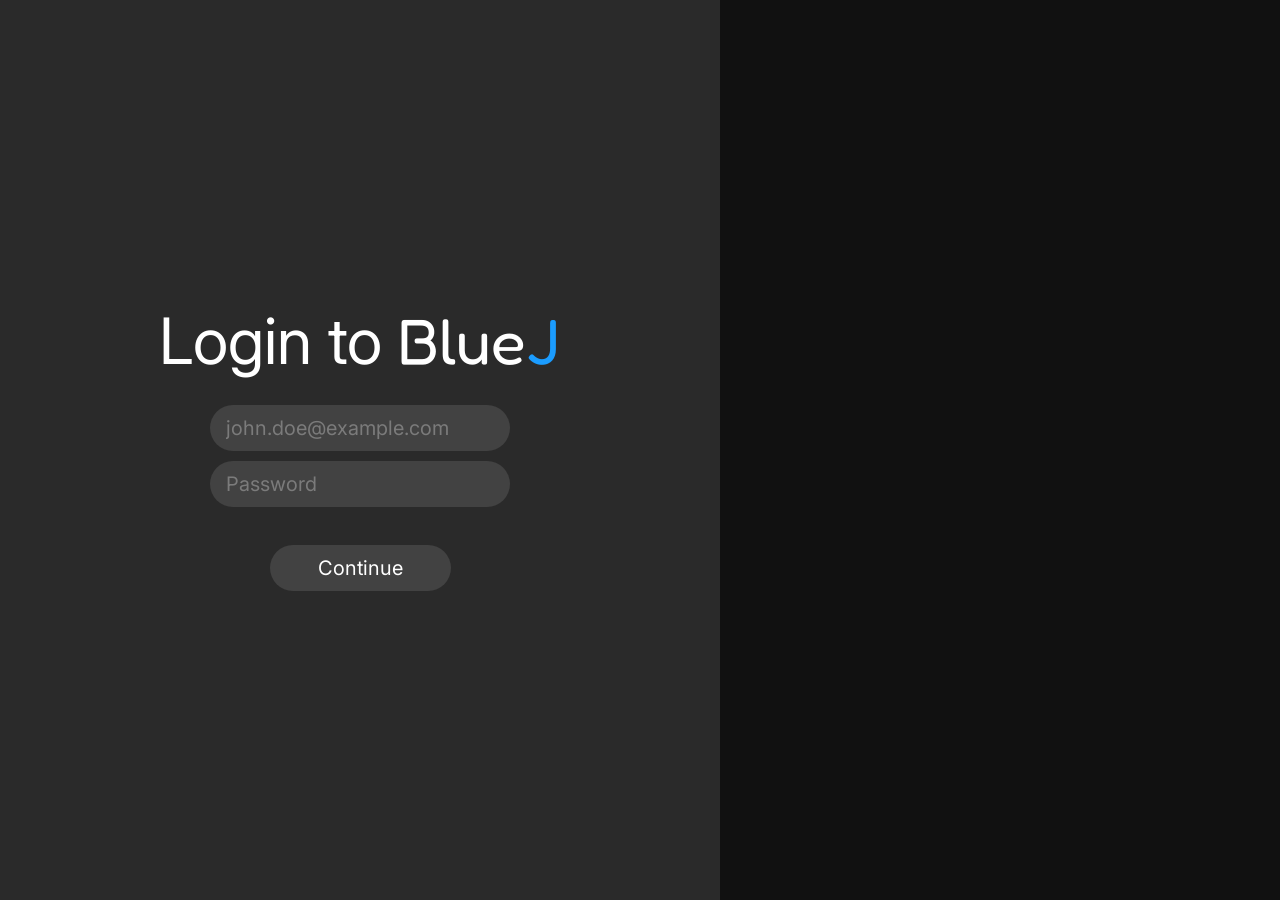
==== commit 52563814: "Add blocked link status" ====
--- a/public/admin.html
+++ b/public/admin.html
@@ -1 +1 @@
-<!DOCTYPE html><html lang="en" class="booting"><head><meta charset="utf-8"><meta name="viewport" content="width=device-width,initial-scale=1"><title>Admin · BlueJ</title><meta name="description" content="BlueJ link metrics, reports and suggestions."><link rel="icon" href="img/logo.png"><link rel="preconnect" href="https://fonts.googleapis.com"><link rel="preconnect" href="https://fonts.gstatic.com" crossorigin><link href="https://fonts.googleapis.com/css2?family=Fredoka+One&family=Inter:wght@400;500;600&family=Roboto:wght@400;500&display=swap" rel="stylesheet"><link rel="stylesheet" href="css/styles.css?v=33d0a5d2"></head><body><div class="admin"><header class="admin__bar"><div class="admin__title"><h1>Admin</h1><span class="source-badge" id="data-source" hidden></span></div><nav class="admin__nav"><span class="admin__who" id="who"></span> <button class="chip" id="refresh" type="button">Refresh</button> <a class="chip" href="links.html">Links</a> <a class="chip" href="home.html">Home</a></nav></header><div id="bypass" hidden></div><section class="stats" id="stats" aria-label="Key metrics"></section><div class="admin__grid"><section class="panel-card admin__wide"><div class="panel-card__head"><h2>Links discovered</h2><div class="seg" id="trend-range" role="group" aria-label="Trend range"><button class="seg__btn is-active" type="button" data-days="30">30d</button> <button class="seg__btn" type="button" data-days="90">90d</button> <button class="seg__btn" type="button" data-days="365">1y</button></div></div><div class="trend" id="trend"></div></section><section class="panel-card"><div class="panel-card__head"><h2>Status</h2></div><div id="status-split"></div></section><section class="panel-card"><div class="panel-card__head"><h2>Providers</h2><span class="panel-card__note" id="provider-count"></span></div><ol class="rank" id="providers"></ol></section><section class="panel-card admin__wide"><div class="panel-card__head"><h2>News</h2><span class="panel-card__note" id="news-note"></span> <button class="chip chip--sm" id="news-new" type="button">New post</button></div><form class="editor" id="news-editor" hidden onsubmit="return!1"><h3 class="editor__title" id="news-editor-title">New post</h3><label class="editor__field"><span>Title</span> <input type="text" id="news-title" maxlength="120" placeholder="Optional"></label><div class="editor__split"><label class="editor__field"><span>Body (Markdown)</span> <textarea id="news-body" rows="10" placeholder="## Heading&#10;&#10;- a point&#10;- [a link](https://example.com)"></textarea></label><div class="editor__field"><span>Preview</span><div class="md editor__preview" id="news-preview"></div></div></div><label class="editor__check"><input type="checkbox" id="news-pinned"> <span>Pin to the top of the Links page</span></label><p class="editor__error" id="news-error" role="alert"></p><div class="editor__actions"><button class="chip chip--primary" id="news-save" type="button">Save</button> <button class="chip" id="news-cancel" type="button">Cancel</button></div></form><div class="news-list" id="news"></div></section><section class="panel-card admin__wide"><div class="panel-card__head"><h2>Accounts</h2><span class="panel-card__note" id="account-note"></span></div><div class="accounts" id="accounts"></div></section><section class="panel-card admin__wide"><div class="panel-card__head"><h2>Link reports</h2><span class="panel-card__note" id="report-note"></span></div><div class="cards" id="reports"></div></section><section class="panel-card admin__wide"><div class="panel-card__head"><h2>Category suggestions</h2><span class="panel-card__note" id="suggestion-note"></span></div><div class="cards" id="suggestions"></div></section><section class="panel-card admin__wide"><div class="panel-card__head"><h2>Status suggestions</h2><span class="panel-card__note" id="status-suggestion-note"></span></div><div class="cards" id="status-suggestions"></div></section></div></div><script src="js/store.js?v=a82bd5f2"></script><script src="js/data.js?v=adae6149"></script><script src="js/config.js?v=dbcc7b38"></script><script src="js/auth.js?v=2479ff83"></script><script src="js/markdown.js?v=e69a0777"></script><script src="js/supabase.js?v=387afbaf"></script><script src="js/admin.js?v=da482f54"></script></body></html>+<!DOCTYPE html><html lang="en" class="booting"><head><meta charset="utf-8"><meta name="viewport" content="width=device-width,initial-scale=1"><title>Admin · BlueJ</title><meta name="description" content="BlueJ link metrics, reports and suggestions."><link rel="icon" href="img/logo.png"><link rel="preconnect" href="https://fonts.googleapis.com"><link rel="preconnect" href="https://fonts.gstatic.com" crossorigin><link href="https://fonts.googleapis.com/css2?family=Fredoka+One&family=Inter:wght@400;500;600&family=Roboto:wght@400;500&display=swap" rel="stylesheet"><link rel="stylesheet" href="css/styles.css?v=213458f4"></head><body><div class="admin"><header class="admin__bar"><div class="admin__title"><h1>Admin</h1><span class="source-badge" id="data-source" hidden></span></div><nav class="admin__nav"><span class="admin__who" id="who"></span> <button class="chip" id="refresh" type="button">Refresh</button> <a class="chip" href="links.html">Links</a> <a class="chip" href="home.html">Home</a></nav></header><div id="bypass" hidden></div><section class="stats" id="stats" aria-label="Key metrics"></section><div class="admin__grid"><section class="panel-card admin__wide"><div class="panel-card__head"><h2>Links discovered</h2><div class="seg" id="trend-range" role="group" aria-label="Trend range"><button class="seg__btn is-active" type="button" data-days="30">30d</button> <button class="seg__btn" type="button" data-days="90">90d</button> <button class="seg__btn" type="button" data-days="365">1y</button></div></div><div class="trend" id="trend"></div></section><section class="panel-card"><div class="panel-card__head"><h2>Status</h2></div><div id="status-split"></div></section><section class="panel-card"><div class="panel-card__head"><h2>Providers</h2><span class="panel-card__note" id="provider-count"></span></div><ol class="rank" id="providers"></ol></section><section class="panel-card admin__wide"><div class="panel-card__head"><h2>News</h2><span class="panel-card__note" id="news-note"></span> <button class="chip chip--sm" id="news-new" type="button">New post</button></div><form class="editor" id="news-editor" hidden onsubmit="return!1"><h3 class="editor__title" id="news-editor-title">New post</h3><label class="editor__field"><span>Title</span> <input type="text" id="news-title" maxlength="120" placeholder="Optional"></label><div class="editor__split"><label class="editor__field"><span>Body (Markdown)</span> <textarea id="news-body" rows="10" placeholder="## Heading&#10;&#10;- a point&#10;- [a link](https://example.com)"></textarea></label><div class="editor__field"><span>Preview</span><div class="md editor__preview" id="news-preview"></div></div></div><label class="editor__check"><input type="checkbox" id="news-pinned"> <span>Pin to the top of the Links page</span></label><p class="editor__error" id="news-error" role="alert"></p><div class="editor__actions"><button class="chip chip--primary" id="news-save" type="button">Save</button> <button class="chip" id="news-cancel" type="button">Cancel</button></div></form><div class="news-list" id="news"></div></section><section class="panel-card admin__wide"><div class="panel-card__head"><h2>Accounts</h2><span class="panel-card__note" id="account-note"></span></div><div class="accounts" id="accounts"></div></section><section class="panel-card admin__wide"><div class="panel-card__head"><h2>Link reports</h2><span class="panel-card__note" id="report-note"></span></div><div class="cards" id="reports"></div></section><section class="panel-card admin__wide"><div class="panel-card__head"><h2>Category suggestions</h2><span class="panel-card__note" id="suggestion-note"></span></div><div class="cards" id="suggestions"></div></section><section class="panel-card admin__wide"><div class="panel-card__head"><h2>Status suggestions</h2><span class="panel-card__note" id="status-suggestion-note"></span></div><div class="cards" id="status-suggestions"></div></section></div></div><script src="js/store.js?v=08d7cc37"></script><script src="js/data.js?v=ff36643f"></script><script src="js/config.js?v=dbcc7b38"></script><script src="js/auth.js?v=79f81123"></script><script src="js/markdown.js?v=1555303f"></script><script src="js/supabase.js?v=8ae8ef4e"></script><script src="js/admin.js?v=ca57b185"></script></body></html>
--- a/public/css/styles.css
+++ b/public/css/styles.css
@@ -1 +1 @@
-:root{--bg:#111111;--surface:#2a2a2a;--surface-2:#424242;--surface-3:#525252;--surface-4:#616161;--scrim:rgba(0, 0, 0, .55);--text:#ffffff;--text-dim:#d2d2d2;--text-muted:#7b7b7b;--text-faint:rgba(255, 255, 255, .6);--on-light:#1f1f1f;--brand:#1b9cfe;--accent:#36f097;--accent-soft:rgba(54, 240, 151, .2);--focus:#8ab4f8;--ok-bg:#d4edbc;--ok-fg:#15754d;--warn-bg:#ffe5a0;--warn-fg:#7a5900;--down-bg:#ffcfc9;--down-fg:#a3160c;--idle-bg:#d3e3fd;--idle-fg:#0b57d0;--danger:#ff6b5e;--font-ui:"Inter",-apple-system,BlinkMacSystemFont,"Segoe UI",system-ui,sans-serif;--font-display:"Fredoka One","Fredoka","Inter",system-ui,sans-serif;--font-m3:"Roboto","Inter",system-ui,sans-serif;--fs-display:64px;--fs-title:24px;--fs-lg:20px;--fs-md:16px;--fs-sm:13px;--fs-xs:12px;--r-pill:999px;--r-img:8px;--r-card:16px;--r-row:20px;--r-panel:48px;--r-search:64px;--search-h:56px;--sp-1:4px;--sp-2:8px;--sp-3:10px;--sp-4:16px;--sp-5:24px;--sp-6:32px;--sp-7:48px;--ease:cubic-bezier(.2, 0, 0, 1);--dur:220ms;--shadow-1:0 2px 8px rgba(0, 0, 0, .35);--shadow-2:0 12px 32px rgba(0, 0, 0, .45);--frame-w:1440px;--login-panel-w:720px;--drawer-w:300px;--rail-w:352px}*,::after,::before{box-sizing:border-box}body,html{height:100%}html.booting body{visibility:hidden}body{margin:0;background:var(--bg);color:var(--text);font-family:var(--font-ui);font-size:var(--fs-md);line-height:1.4;-webkit-font-smoothing:antialiased;text-rendering:optimizeLegibility}figure,h1,h2,h3,p{margin:0}ol,ul{margin:0;padding:0;list-style:none}button,input,select,textarea{font:inherit;color:inherit}a{color:inherit;text-decoration:none}img{max-width:100%;display:block}:focus-visible{outline:2px solid var(--focus);outline-offset:2px}.visually-hidden{position:absolute;width:1px;height:1px;padding:0;margin:-1px;overflow:hidden;clip:rect(0 0 0 0);white-space:nowrap;border:0}[hidden]{display:none!important}.btn{display:inline-flex;align-items:center;justify-content:center;gap:var(--sp-3);height:46px;padding:0 var(--sp-7);border:0;border-radius:var(--r-pill);background:var(--surface-2);color:var(--text);font-size:var(--fs-lg);cursor:pointer;transition:background var(--dur) var(--ease),transform var(--dur) var(--ease)}.btn:hover:not(:disabled){background:var(--surface-3)}.btn:active:not(:disabled){background:var(--surface-4);transform:scale(.98)}.btn:disabled{opacity:.45;cursor:not-allowed}.btn--sm{height:40px;padding:0 var(--sp-5);font-size:var(--fs-md)}.btn--accent{background:var(--accent);color:#06301c;font-weight:600}.btn--accent:hover:not(:disabled){background:#5cf3ab}.btn--ghost{background:0 0;box-shadow:inset 0 0 0 1px var(--surface-2)}.btn--ghost:hover:not(:disabled){background:var(--surface-2)}.btn--danger{background:0 0;color:var(--danger);box-shadow:inset 0 0 0 1px var(--danger)}.btn--danger:hover:not(:disabled){background:var(--danger);color:#2b0703}.field{width:100%;height:46px;padding:0 var(--sp-4);border:0;border-radius:var(--r-pill);background:var(--surface-2);color:var(--text);font-size:var(--fs-lg);transition:box-shadow var(--dur) var(--ease)}.field::placeholder{color:var(--text-muted)}.field:focus{outline:0;box-shadow:0 0 0 2px var(--focus)}.field--invalid{box-shadow:0 0 0 2px var(--danger)}.field--sm{height:40px;font-size:var(--fs-md)}.field--xs{height:28px;font-size:12px;padding:0 var(--sp-2);max-width:150px}.chip{display:inline-flex;align-items:center;gap:var(--sp-2);height:40px;padding:0 var(--sp-4);border:0;border-radius:var(--r-pill);background:var(--surface-2);color:var(--text);font-size:var(--fs-md);cursor:pointer;transition:background var(--dur) var(--ease)}.chip:hover{background:var(--surface-3)}.chip.is-active,.chip[aria-pressed=true]{background:var(--accent);color:#06301c}.chip__caret{width:10px;height:10px;flex:none;transition:transform var(--dur) var(--ease)}.chip[aria-expanded=true] .chip__caret{transform:rotate(180deg)}.badge{display:inline-flex;align-items:center;justify-content:center;min-width:124px;height:40px;padding:0 var(--sp-4);border-radius:var(--r-pill);font-family:var(--font-m3);font-size:var(--fs-md);font-weight:500;letter-spacing:.15px;white-space:nowrap}.badge--working{background:var(--ok-bg);color:var(--ok-fg)}.badge--unstable{background:var(--warn-bg);color:var(--warn-fg)}.badge--down{background:var(--down-bg);color:var(--down-fg)}.badge--untested{background:var(--idle-bg);color:var(--idle-fg)}.badge--type{min-width:0;height:32px;background:var(--surface-2);color:var(--text-dim);font-size:14px}.badge--review{background:rgba(255,212,121,.16);color:#ffd479;box-shadow:inset 0 0 0 1px rgba(255,212,121,.35)}.result--review{box-shadow:inset 3px 0 0 rgba(255,212,121,.55)}.chart__row--review .chart__label,.chart__row--review .chart__value{color:#ffd479}.chart__row--review .chart__bar{background:linear-gradient(90deg,#ffd479 0,rgba(255,212,121,.2) 100%)}.card{background:var(--surface);border-radius:var(--r-card);padding:var(--sp-4)}.menu{position:absolute;z-index:60;min-width:220px;padding:var(--sp-2);background:var(--surface);border-radius:var(--r-card);box-shadow:var(--shadow-2);transform-origin:top right;animation:menu-in var(--dur) var(--ease);max-height:60vh;overflow-y:auto;overscroll-behavior:contain;scrollbar-width:none;-ms-overflow-style:none}.menu::-webkit-scrollbar{width:0;height:0;display:none}@keyframes menu-in{from{opacity:0;transform:scale(.96) translateY(-4px)}to{opacity:1;transform:none}}.menu__item{display:flex;align-items:center;gap:var(--sp-3);width:100%;padding:var(--sp-3) var(--sp-4);border:0;border-radius:var(--r-pill);background:0 0;font-size:var(--fs-md);text-align:left;cursor:pointer}.menu__item:hover{background:var(--surface-2)}.menu__item--danger{color:var(--danger)}.menu__sep{height:1px;margin:var(--sp-2) var(--sp-3);background:var(--surface-2)}.menu__head{padding:var(--sp-3) var(--sp-4);color:var(--text-muted);font-size:13px}.chip__icon{width:13px;height:13px;flex:none}.menu--filters{min-width:288px}.filter-row{display:flex;align-items:center;gap:var(--sp-3)}.filter-row .menu__item{flex:1;min-width:0}.filter-toggle{flex-direction:column;align-items:flex-start;gap:2px}.filter-toggle__label{display:flex;align-items:center;gap:var(--sp-2)}.filter-toggle__tick{width:14px;text-align:center;color:var(--accent)}.filter-toggle__hint{max-width:220px;padding-left:22px;overflow:hidden;color:var(--text-muted);font-family:var(--font-m3);font-size:12px;text-overflow:ellipsis;white-space:nowrap}.filter-toggle[aria-checked=false] .filter-toggle__label{color:var(--text-muted)}.filter-x{flex:none;width:26px;height:26px;margin-right:var(--sp-2);border:0;border-radius:var(--r-pill);background:0 0;color:var(--text-muted);font-size:15px;cursor:pointer}.filter-x:hover{background:rgba(255,107,94,.16);color:var(--danger)}.filter-empty{padding:var(--sp-2) var(--sp-4);color:var(--text-muted);font-size:13px}.filter-add{display:flex;flex-wrap:wrap;gap:var(--sp-2);padding:var(--sp-2) var(--sp-3) var(--sp-3)}.filter-add__pattern{flex:1 1 100%;height:34px;font-family:var(--font-m3);font-size:13px}.filter-seg{display:inline-flex;border-radius:var(--r-pill);background:var(--surface-2)}.filter-seg__btn{height:34px;padding:0 var(--sp-3);border:0;border-radius:var(--r-pill);background:0 0;color:var(--text-muted);font-size:12px;cursor:pointer}.filter-seg__btn.is-active{background:var(--accent);color:#06301c}.filter-add__go{height:34px;padding:0 var(--sp-4)}.toast-host{position:fixed;left:50%;bottom:var(--sp-6);translate:-50% 0;display:flex;flex-direction:column;gap:var(--sp-2);z-index:200;pointer-events:none}.toast{padding:var(--sp-3) var(--sp-5);background:var(--surface-2);border-radius:var(--r-pill);box-shadow:var(--shadow-2);font-size:var(--fs-md);animation:toast-in var(--dur) var(--ease)}.toast--error{background:var(--down-bg);color:var(--down-fg)}@keyframes toast-in{from{opacity:0;translate:0 8px}to{opacity:1;translate:0 0}}.dialog-backdrop{position:fixed;inset:0;z-index:150;display:grid;place-items:center;padding:var(--sp-5);background:var(--scrim);animation:fade-in var(--dur) var(--ease)}@keyframes fade-in{from{opacity:0}to{opacity:1}}.dialog{width:min(420px,100%);padding:var(--sp-5);background:var(--surface);border-radius:var(--r-card);box-shadow:var(--shadow-2);animation:menu-in var(--dur) var(--ease)}.dialog__title{font-size:var(--fs-lg);font-weight:500;margin-bottom:var(--sp-4)}.dialog__form{display:flex;flex-direction:column;gap:var(--sp-4)}.dialog__field{display:flex;flex-direction:column;gap:var(--sp-1)}.dialog__label{padding-left:var(--sp-4);color:var(--text-muted);font-size:13px}.dialog__actions{display:flex;justify-content:flex-end;gap:var(--sp-2)}.fatal{display:grid;place-items:center;min-height:100vh;padding:var(--sp-5)}.fatal__box{max-width:520px;padding:var(--sp-6);background:var(--surface);border-radius:var(--r-card);text-align:center;display:flex;flex-direction:column;gap:var(--sp-4);align-items:center}.fatal__title{font-size:var(--fs-title);font-weight:500}.fatal__text{color:var(--text-dim);font-size:14px;line-height:1.6}.error-text{min-height:18px;padding-left:var(--sp-4);color:var(--danger);font-size:13px}.wordmark{display:inline-flex;align-items:center;gap:var(--sp-3)}.wordmark__mark{width:100px;height:99px;object-fit:contain;flex:none}.wordmark__text{font-family:var(--font-display);font-size:var(--fs-display);line-height:1;color:var(--text)}.wordmark__j{color:var(--brand)}.wordmark--sm .wordmark__mark{width:40px;height:40px}.wordmark--sm .wordmark__text{font-size:26px}.img-fallback{background:var(--surface-2);display:grid;place-items:center;color:var(--text-muted);font-size:var(--fs-xs);text-align:center}.login{display:flex;min-height:100vh;background:var(--bg)}.login__panel{width:var(--login-panel-w);flex:none;min-height:100vh;padding:var(--sp-7) var(--sp-6);background:var(--surface);display:flex;flex-direction:column;align-items:center;justify-content:center;gap:var(--sp-6)}.login__art{flex:1;min-height:100vh;display:grid;place-items:center;background:var(--bg);background-size:cover;background-position:center}.login__title{font-family:var(--font-ui);font-size:var(--fs-display);line-height:1;font-weight:400;text-align:center}.login__stage{display:flex;flex-direction:column;align-items:center;gap:var(--sp-6)}.login__stage[hidden]{display:none}.login__form{display:flex;flex-direction:column;gap:var(--sp-3);width:300px}.login__or{font-size:var(--fs-lg);color:var(--text)}.home{min-height:100vh;display:flex;flex-direction:column;background:var(--bg);background-size:cover;background-position:center}.topbar{height:64px;flex:none;display:flex;align-items:center;justify-content:flex-end;gap:var(--sp-5);padding:0 12px 0 var(--sp-5)}.topbar__links{display:flex;align-items:center;gap:var(--sp-1)}.topbar__link{padding:var(--sp-3);border-radius:var(--r-pill);font-size:var(--fs-md);transition:background var(--dur) var(--ease)}.topbar__link:hover{background:var(--surface)}.icon-btn{width:40px;height:40px;display:grid;place-items:center;border:0;border-radius:var(--r-pill);background:0 0;cursor:pointer;transition:background var(--dur) var(--ease)}.icon-btn:hover{background:var(--surface)}.icon-btn svg{width:16px;height:16px;fill:var(--text)}.avatar{width:40px;height:40px;flex:none;border-radius:var(--r-pill);object-fit:cover;background:var(--surface-2);cursor:pointer}.avatar--lg{width:128px;height:128px}.home__main{flex:1;display:flex;flex-direction:column;align-items:center;justify-content:center;gap:var(--sp-5);padding:0 var(--sp-5) 120px}.searchbox{position:relative;width:min(746px,100%);z-index:40}.search{display:flex;align-items:center;gap:var(--sp-3);width:100%;height:var(--search-h);padding:8px 8px 8px var(--sp-4);background:var(--surface);border-radius:var(--r-search);transition:box-shadow var(--dur) var(--ease),background var(--dur) var(--ease)}.search:focus-within{background:#333;box-shadow:var(--shadow-1)}.searchbox.is-open .search{background:#333;border-radius:calc(var(--search-h)/ 2) calc(var(--search-h)/ 2) 0 0;box-shadow:none}.suggest{position:absolute;top:100%;left:0;right:0;padding:var(--sp-2) 0 var(--sp-3);background:#333;border-radius:0 0 calc(var(--search-h)/ 2) calc(var(--search-h)/ 2);border-top:1px solid var(--surface-2);box-shadow:var(--shadow-2);overflow:hidden}.suggest__item{display:flex;align-items:center;gap:var(--sp-3);min-height:40px;padding:var(--sp-2) var(--sp-5);font-size:var(--fs-md);cursor:pointer}.suggest__item.is-active,.suggest__item:hover{background:rgba(255,255,255,.08)}.suggest__icon{width:16px;height:16px;flex:none;color:var(--text-muted)}.suggest__icon svg{width:16px;height:16px;display:block}.suggest__thumb{width:28px;height:28px;flex:none;border-radius:var(--sp-1);object-fit:cover;margin:0 -6px}.suggest__text{flex:none;max-width:100%;overflow:hidden;text-overflow:ellipsis;white-space:nowrap}.suggest__desc{flex:1;min-width:0;color:var(--text-muted);font-size:13px;overflow:hidden;text-overflow:ellipsis;white-space:nowrap}.search__input{flex:1;height:40px;min-width:0;border:0;background:0 0;color:var(--text);font-size:var(--fs-md)}.search__input:focus{outline:0}.search__input::placeholder{color:var(--text-dim)}.search__ai{flex:none;height:40px;padding:0 var(--sp-4);border:0;border-radius:var(--r-pill);background:var(--surface-2);color:var(--text);font-size:var(--fs-md);cursor:pointer;transition:background var(--dur) var(--ease),color var(--dur) var(--ease)}.search__ai:hover{background:var(--surface-3)}.search__ai[aria-pressed=true]{background:var(--accent);color:#06301c;font-weight:600}.shortcuts{display:flex;flex-wrap:wrap;justify-content:center;width:min(746px,100%)}.shortcuts__empty{color:var(--text-muted);font-size:var(--fs-sm)}.shortcut{width:106px;display:flex;flex-direction:column;align-items:center;gap:var(--sp-1);padding:4px 0;border-radius:12px;color:var(--text);transition:background var(--dur) var(--ease)}.shortcut:hover{background:rgba(255,255,255,.06)}.shortcut__icon{width:48px;height:48px;flex:none;display:grid;place-items:center;border-radius:var(--r-pill);background:var(--surface);overflow:hidden}.shortcut__icon img{width:24px;height:24px;object-fit:contain}.shortcut__glyph{width:24px;height:24px;border-radius:6px;background:#b9b9b9;display:grid;place-items:center;color:var(--bg);font-size:13px;font-weight:600}.shortcut__label{max-width:96px;font-size:var(--fs-sm);line-height:16px;white-space:nowrap;overflow:hidden;text-overflow:ellipsis}.apps{position:absolute;z-index:60;width:336px;max-height:484px;width:fit-content;overflow-y:auto;padding:var(--sp-5) 0 0;background:var(--surface);border-radius:var(--r-card);box-shadow:var(--shadow-2);transform-origin:top right;animation:menu-in var(--dur) var(--ease);scrollbar-width:none;-ms-overflow-style:none}.apps::-webkit-scrollbar{width:0;height:0;display:none}.apps__grid{display:grid;grid-template-columns:repeat(3,minmax(0,1fr));padding:0 var(--sp-3)}.apps__divider{height:1px;margin:var(--sp-3) var(--sp-5);background:var(--surface-2)}.app{display:flex;flex-direction:column;align-items:center;justify-content:center;gap:var(--sp-2);min-height:96px;padding:var(--sp-2);border-radius:var(--r-img);text-align:center;transition:background var(--dur) var(--ease);max-width:100px}.app:hover{background:rgba(255,255,255,.08)}.app__icon{width:48px;height:48px;flex:none;object-fit:contain;border-radius:12px}.app__icon--fallback{display:grid;place-items:center;color:#fff;font-size:20px;font-weight:600;font-family:var(--font-m3)}.app__name{font-size:var(--fs-xs);line-height:16px;color:var(--text);width:100%;overflow:hidden;display:-webkit-box;-webkit-line-clamp:2;line-clamp:2;-webkit-box-orient:vertical;overflow-wrap:break-word}.apps__footer{position:sticky;bottom:0;margin-top:var(--sp-2);padding:var(--sp-4);display:grid;place-items:center;background:var(--surface);border-top:1px solid var(--surface-2)}.apps__more{padding:var(--sp-2) var(--sp-5);border-radius:var(--r-pill);font-size:14px;color:var(--brand);transition:background var(--dur) var(--ease)}.apps__more:hover{background:rgba(27,156,254,.12)}.fab{position:fixed;right:var(--sp-5);bottom:var(--sp-5);z-index:50;display:inline-flex;align-items:center;gap:var(--sp-2);height:48px;padding:0 var(--sp-5);border:0;border-radius:var(--r-pill);background:var(--surface);color:var(--text);font-size:14px;cursor:pointer;box-shadow:var(--shadow-1);transition:background var(--dur) var(--ease),transform var(--dur) var(--ease)}.fab:hover{background:var(--surface-2);transform:translateY(-1px)}.fab:active{transform:none}.fab svg{width:18px;height:18px;flex:none}.drawer{position:fixed;top:0;right:0;bottom:0;width:var(--drawer-w);z-index:100;display:flex;flex-direction:column;background:var(--surface);box-shadow:var(--shadow-2);transform:translateX(100%);transition:transform var(--dur) var(--ease)}.drawer.is-open{transform:none}.drawer__bar{flex:none;display:flex;align-items:center;justify-content:space-between;gap:var(--sp-2);padding:var(--sp-3) var(--sp-3) var(--sp-3) var(--sp-5)}.drawer__heading{font-size:var(--fs-md);color:var(--text-dim)}.drawer__body{flex:1;min-height:0;overflow-y:auto;display:flex;flex-direction:column;align-items:stretch;gap:var(--sp-2);padding:var(--sp-2) var(--sp-4) var(--sp-4)}.drawer__foot{flex:none;padding:var(--sp-3) var(--sp-4) var(--sp-4);border-top:1px solid var(--surface-2)}.drawer__foot .btn{width:100%}.drawer__group{display:flex;flex-direction:column;align-items:center;gap:var(--sp-3)}.drawer__name{width:220px;text-align:center;border:0;background:0 0;color:var(--text);font-size:var(--fs-md);border-radius:var(--r-pill);padding:var(--sp-2)}.drawer__name:hover{background:var(--surface-2)}.drawer__name:focus{outline:0;background:var(--surface-2);box-shadow:0 0 0 2px var(--focus)}.drawer__acc{background:var(--surface);border-radius:var(--r-card)}.drawer__acc-head{display:flex;align-items:center;justify-content:space-between;gap:var(--sp-3);width:100%;padding:var(--sp-3) var(--sp-4);border:0;background:0 0;font-family:inherit;font-size:13px;font-weight:500;text-transform:uppercase;letter-spacing:.8px;text-align:left;color:var(--text-muted);cursor:pointer;user-select:none;border-radius:var(--r-card);transition:color var(--dur) var(--ease)}.drawer__acc-head:hover,.drawer__acc.is-open>.drawer__acc-head{color:var(--text-dim)}.drawer__acc-head:focus-visible{outline:0;box-shadow:0 0 0 2px var(--focus)}.drawer__acc-head::after{content:"";flex:none;width:7px;height:7px;border-right:1.6px solid currentColor;border-bottom:1.6px solid currentColor;transform:rotate(45deg);transition:transform var(--dur) var(--ease)}.drawer__acc.is-open>.drawer__acc-head::after{transform:rotate(-135deg)}.drawer__acc-body{display:grid;grid-template-rows:0fr;overflow:hidden;transition:grid-template-rows 280ms var(--ease)}.drawer__acc.is-open>.drawer__acc-body{grid-template-rows:1fr}.drawer__acc-inner{overflow:hidden;min-height:0;display:flex;flex-direction:column;gap:var(--sp-3);padding:0 var(--sp-4)}.drawer__acc-inner>:last-child{margin-bottom:var(--sp-4)}.drawer__acc-inner .drawer__group{align-self:center}.drawer__acc-foot{display:flex;align-items:center;justify-content:space-between;gap:var(--sp-2)}.drawer__field{display:flex;flex-direction:column;gap:var(--sp-2)}.app-grid{display:grid;grid-template-columns:repeat(3,minmax(0,1fr));gap:var(--sp-1)}.app-tile{position:relative;min-height:84px;cursor:grab;-webkit-user-select:none;user-select:none}.app-tile.is-dragging{opacity:.35;cursor:grabbing}.app-tile__actions{position:absolute;top:4px;right:4px;display:flex;gap:3px;opacity:0;transition:opacity var(--dur) var(--ease)}.app-tile:focus-within .app-tile__actions,.app-tile:hover .app-tile__actions{opacity:1}.app-tile__btn{display:inline-flex;align-items:center;justify-content:center;width:22px;height:22px;border:0;border-radius:var(--r-pill);background:var(--surface-3);color:var(--text-dim);font-size:11px;line-height:1;cursor:pointer}.app-tile__btn:hover{background:var(--surface-2);color:var(--text)}.app-tile__btn--danger:hover{background:rgba(255,107,94,.2);color:var(--danger)}@media (prefers-reduced-motion:reduce){:root{--dur:1ms}*{animation-duration:1ms!important;transition-duration:1ms!important}.drawer__acc-body,.drawer__acc-head::after{transition:none}}.drawer__reset{border:0;background:0 0;color:var(--brand);font-size:12px;text-transform:none;letter-spacing:0;cursor:pointer;padding:var(--sp-1);border-radius:var(--r-pill)}.drawer__reset:hover{background:rgba(27,156,254,.12)}.drawer__row{display:flex;flex-direction:column;gap:var(--sp-1)}.drawer__label{font-size:13px;color:var(--text-dim)}.drawer__email{font-size:13px;color:var(--text-muted);overflow-wrap:anywhere;text-align:center}.select{width:100%;height:40px;padding:0 var(--sp-3);border:0;border-radius:var(--r-img);background:var(--surface-2);color:var(--text);font-size:14px;cursor:pointer}.select:focus{outline:0;box-shadow:0 0 0 2px var(--focus)}.sc-list{display:flex;flex-direction:column;gap:var(--sp-1)}.sc{display:flex;align-items:center;gap:2px;padding:var(--sp-1) var(--sp-1) var(--sp-1) var(--sp-3);border-radius:var(--r-pill);background:var(--surface-2)}.sc__name{flex:1;min-width:0;font-size:14px;white-space:nowrap;overflow:hidden;text-overflow:ellipsis}.sc__btn{width:26px;height:26px;flex:none;display:grid;place-items:center;border:0;border-radius:var(--r-pill);background:0 0;color:var(--text-dim);font-size:13px;cursor:pointer;transition:background var(--dur) var(--ease),color var(--dur) var(--ease)}.sc__btn:hover:not(:disabled){background:var(--surface-3);color:var(--text)}.sc__btn:disabled{opacity:.3;cursor:default}.sc__btn--danger:hover:not(:disabled){background:var(--down-bg);color:var(--down-fg)}.wallpaper{position:relative;width:244px;height:162px;border:0;padding:0;border-radius:var(--r-img);overflow:hidden;cursor:pointer;background:#ece6f0}.wallpaper img{width:100%;height:100%;object-fit:cover}.wallpaper__caption{position:absolute;left:0;right:0;bottom:0;padding:var(--sp-2);text-align:center;color:#000;font-size:var(--fs-md);text-shadow:-1px -1px 0 #fff,1px -1px 0 #fff,-1px 1px 0 #fff,1px 1px 0 #fff}.scrim{position:fixed;inset:0;z-index:90;background:var(--scrim);opacity:0;pointer-events:none;transition:opacity var(--dur) var(--ease)}.scrim.is-open{opacity:1;pointer-events:auto}.links-page{display:flex;min-height:100vh;background:var(--surface)}.rail{width:var(--rail-w);flex:none;height:100vh;position:sticky;top:0;padding:var(--sp-6) 0;display:flex;flex-direction:column;gap:var(--sp-6)}.rail__title{font-size:var(--fs-title);text-align:center;font-weight:400;flex:none}.rail__chart{flex:1;min-height:0;padding-left:var(--sp-2);overflow-y:auto}.rail__back{align-self:center}.chart{position:relative;display:flex;flex-direction:column;justify-content:safe center;height:100%;padding-left:98px}.chart__grid{position:absolute;inset:0 0 0 98px;display:flex;pointer-events:none}.chart__gridline{flex:1;border-left:1px solid rgba(255,255,255,.07)}.chart__row{position:relative;display:flex;align-items:center;min-height:48px;flex:1}.chart__label{position:absolute;right:calc(100% + var(--sp-2));max-width:calc(98px - var(--sp-2));overflow:hidden;text-overflow:ellipsis;font-size:var(--fs-xs);line-height:16px;letter-spacing:.4px;color:var(--text-faint);white-space:nowrap;transition:color var(--dur) var(--ease)}.chart__bar{height:16px;border-radius:2px;background:linear-gradient(90deg,var(--accent) 0,var(--accent-soft) 100%);transform-origin:left center;animation:bar-grow 640ms var(--ease) both}@keyframes bar-grow{from{transform:scaleX(0)}to{transform:scaleX(1)}}.chart__value{margin-left:var(--sp-2);font-size:var(--fs-xs);line-height:16px;color:var(--text-faint);transition:color var(--dur) var(--ease)}.chart__row.is-dimmed{opacity:.3}.chart__row.is-dimmed .chart__bar{filter:grayscale(1)}.chart__row.is-match .chart__label,.chart__row.is-match .chart__value{color:var(--text)}.panel{flex:1;min-width:0;height:calc(100vh - (var(--sp-6) * 2));margin:var(--sp-6) 0 var(--sp-6) var(--sp-6);padding:0 var(--sp-6);background:var(--bg);border-radius:var(--r-panel) 0 0 var(--r-panel);display:flex;flex-direction:column;gap:var(--sp-6);overflow-y:auto;overscroll-behavior:contain;scrollbar-width:none;-ms-overflow-style:none}.panel::-webkit-scrollbar{width:0;height:0;display:none}.panel__top{display:grid;grid-template-columns:1fr 256px;gap:30px;height:224px;flex:none;margin-top:var(--sp-6)}.news{background:var(--surface);border-radius:var(--r-card);padding:var(--sp-4) var(--sp-6);display:flex;flex-direction:column;gap:var(--sp-2);overflow:hidden}.news__date{font-family:var(--font-m3);font-size:var(--fs-xs);line-height:16px;letter-spacing:.4px;color:var(--text-dim);flex:none}.news__body{font-family:var(--font-m3);font-size:var(--fs-md);font-weight:400;line-height:16px;letter-spacing:.4px;overflow-y:auto;flex:1}.update{background:var(--surface);border-radius:var(--r-card);padding:var(--sp-3) var(--sp-4);display:flex;flex-direction:column;font-family:var(--font-m3);font-size:var(--fs-xs);font-weight:500;line-height:16px;letter-spacing:.4px}.update__title{flex:none}.update__list{flex:1;margin-top:var(--sp-2);overflow-y:auto}.update__row{display:flex;align-items:center;gap:20px;height:32px}.update__delta{min-width:28px;color:var(--accent)}.update__total{flex:none;padding-top:var(--sp-2)}.filters{display:flex;align-items:center;gap:var(--sp-3);height:48px;flex:none;padding:0 var(--sp-2);background:var(--surface);border-radius:var(--r-pill);position:sticky;top:var(--sp-4);z-index:5;box-shadow:0 0 0 var(--sp-4) var(--bg),0 calc(var(--sp-4) * -1) 0 var(--sp-4) var(--bg)}.filters__spacer{flex:1}.filters__search{width:260px;height:32px;padding:0 var(--sp-4);border:0;border-radius:var(--r-pill);background:var(--surface-2);color:var(--text);font-size:14px}.filters__search:focus{outline:0;box-shadow:0 0 0 2px var(--focus)}.filters__search::placeholder{color:var(--text-muted)}.filters .chip{height:32px;font-size:var(--fs-md)}.filters__count{padding-right:var(--sp-3);color:var(--text-muted);font-size:14px}.source-badge{display:inline-flex;align-items:center;gap:var(--sp-2);max-width:380px;padding:0 var(--sp-3);height:24px;border-radius:var(--r-pill);background:var(--surface-2);color:var(--text-dim);font-size:12px;white-space:nowrap;overflow:hidden;text-overflow:ellipsis}.source-badge::before{content:"";width:6px;height:6px;flex:none;border-radius:50%;background:var(--text-muted)}.source-badge--ok{color:var(--accent)}.source-badge--ok::before{background:var(--accent)}.source-badge--warn{color:#ffd479}.source-badge--warn::before{background:#ffd479}#refresh svg{flex:none}#refresh:disabled{opacity:.5;cursor:default}.dropdown{position:relative}.results{flex:none;min-height:calc(100vh - 140px);display:flex;flex-direction:column;gap:var(--sp-4);padding-bottom:var(--sp-6)}.load-more{align-self:center;margin-top:var(--sp-2)}.result{display:flex;align-items:center;gap:var(--sp-3);height:64px;flex:none;padding:0 var(--sp-5);background:var(--surface);border-radius:var(--r-row);cursor:pointer;transition:background var(--dur) var(--ease);position:relative}.result:focus-within,.result:hover{background:#333}.result:hover .result__name{color:var(--brand)}.result:active{background:#3a3a3a}.result__link{display:flex;align-items:center;min-width:0}.result__link::after{content:"";position:absolute;inset:0;z-index:1;border-radius:inherit}.badge--action{position:relative;z-index:2;border:0;font:inherit;font-family:var(--font-m3);font-size:var(--fs-md);font-weight:500;letter-spacing:.15px;cursor:pointer;transition:box-shadow var(--dur) var(--ease),filter var(--dur) var(--ease)}.badge--action.badge--type{font-size:14px;font-weight:400}.result:hover .badge--action{box-shadow:inset 0 0 0 1px rgba(255,255,255,.18)}.badge--action:hover{filter:brightness(1.12);box-shadow:inset 0 0 0 1px rgba(255,255,255,.5)}.badge--action:focus-visible{outline:2px solid var(--focus);outline-offset:2px}.badge--action:active{transform:scale(.97)}.report__url{margin-top:calc(var(--sp-2) * -1);margin-bottom:var(--sp-4);color:var(--brand);font-size:14px;overflow-wrap:anywhere}.report__question{margin-bottom:var(--sp-3);color:var(--text-dim);font-size:14px}.report__choices{display:flex;flex-direction:column;gap:var(--sp-2)}.report__choice{display:flex;flex-direction:column;gap:2px;padding:var(--sp-3) var(--sp-4);border:0;border-radius:var(--r-img);background:var(--surface-2);color:var(--text);text-align:left;cursor:pointer;transition:background var(--dur) var(--ease)}.report__choice:hover{background:var(--surface-3)}.report__choice-label{font-size:var(--fs-md)}.report__choice-hint{color:var(--text-muted);font-size:12px}.category__quick{display:flex;flex-wrap:wrap;gap:var(--sp-2)}.category__chip{padding:var(--sp-1) var(--sp-3);border:0;border-radius:var(--r-pill);background:var(--surface-2);color:var(--text-dim);font-size:13px;cursor:pointer;transition:background var(--dur) var(--ease),color var(--dur) var(--ease)}.category__chip:hover{background:var(--surface-3);color:var(--text)}.result__name{width:240px;flex:none;font-family:var(--font-m3);font-size:var(--fs-md);font-weight:500;letter-spacing:.15px;white-space:nowrap;overflow:hidden;text-overflow:ellipsis;filter:blur(4.5px);transition:filter var(--dur) var(--ease),color var(--dur) var(--ease)}.result:focus-within .result__name,.result:hover .result__name{filter:none}@media (prefers-reduced-motion:reduce){.result__name{transition:none}}.result__spacer{flex:1}.empty-state{max-width:46ch;margin:0 auto;padding:var(--sp-6) var(--sp-4);color:var(--text-muted);font-size:var(--fs-sm);line-height:1.7;text-align:left}.empty-state code{padding:1px 5px;border-radius:4px;background:var(--surface-2);color:var(--text-dim);font-family:ui-monospace,"SF Mono",Menlo,Consolas,monospace;font-size:12px;white-space:nowrap}.admin{min-height:100vh;max-width:1400px;margin:0 auto;padding:var(--sp-6) var(--sp-6) var(--sp-7);display:flex;flex-direction:column;gap:var(--sp-5)}.admin__bar{display:flex;align-items:center;justify-content:space-between;gap:var(--sp-4);flex-wrap:wrap}.admin__title{display:flex;align-items:center;gap:var(--sp-3)}.admin__title h1{font-size:var(--fs-title);font-weight:500}.admin__nav{display:flex;gap:var(--sp-2)}.admin__nav .chip{height:36px;font-size:14px;text-decoration:none}.admin__grid{display:grid;grid-template-columns:repeat(2,minmax(0,1fr));gap:var(--sp-4)}.admin__wide{grid-column:1/-1}.stats{display:grid;grid-template-columns:repeat(auto-fit,minmax(170px,1fr));gap:var(--sp-3)}.stat{display:flex;flex-direction:column;gap:2px;padding:var(--sp-4);background:var(--surface);border-radius:var(--r-card);border-left:3px solid var(--surface-2)}.stat--ok{border-left-color:var(--accent)}.stat--warn{border-left-color:#ffd479}.stat--accent{border-left-color:var(--brand)}.stat__label{color:var(--text-muted);font-size:12px;text-transform:uppercase;letter-spacing:.8px}.stat__value{font-size:30px;line-height:1.1;font-weight:500}.stat__note{color:var(--text-muted);font-size:12px}.panel-card{background:var(--surface);border-radius:var(--r-card);padding:var(--sp-4) var(--sp-5) var(--sp-5);min-width:0}.panel-card__head{display:flex;align-items:center;justify-content:space-between;gap:var(--sp-3);margin-bottom:var(--sp-4)}.panel-card__head h2{font-size:var(--fs-md);font-weight:500}.panel-card__note{color:var(--text-muted);font-size:12px}.seg{display:flex;gap:2px;padding:2px;background:var(--surface-2);border-radius:var(--r-pill)}.seg__btn{border:0;background:0 0;color:var(--text-dim);padding:var(--sp-1) var(--sp-3);border-radius:var(--r-pill);font-size:12px;cursor:pointer}.seg__btn.is-active{background:var(--surface-4);color:var(--text)}.trend__bars{display:flex;align-items:flex-end;gap:2px;height:160px}.trend__slot{flex:1;height:100%;display:flex;align-items:flex-end;min-width:0}.trend__bar{width:100%;border-radius:2px 2px 0 0;background:linear-gradient(180deg,var(--accent) 0,rgba(54,240,151,.35) 100%);transition:filter var(--dur) var(--ease)}.trend__bar.is-empty{background:var(--surface-2)}.trend__slot:hover .trend__bar{filter:brightness(1.3)}.trend__axis{display:flex;justify-content:space-between;align-items:center;margin-top:var(--sp-2);color:var(--text-muted);font-size:12px}.trend__total{color:var(--text-dim)}.split{display:flex;align-items:center;gap:var(--sp-3);margin-bottom:var(--sp-3)}.split .badge{min-width:96px;height:28px;font-size:13px}.split__track{flex:1;height:8px;background:var(--surface-2);border-radius:var(--r-pill);overflow:hidden}.split__fill{display:block;height:100%;border-radius:var(--r-pill)}.split__fill--working{background:var(--ok-bg)}.split__fill--unstable{background:var(--warn-bg)}.split__fill--down{background:var(--down-bg)}.split__fill--untested{background:var(--idle-bg)}.split__value{min-width:48px;text-align:right;font-size:14px}.split__pct{min-width:44px;text-align:right;color:var(--text-muted);font-size:12px}.rank__row{display:flex;align-items:center;gap:var(--sp-3);margin-bottom:var(--sp-2)}.rank__pos{width:18px;color:var(--text-muted);font-size:12px;text-align:right}.rank__name{width:120px;flex:none;font-size:14px;white-space:nowrap;overflow:hidden;text-overflow:ellipsis}.rank__track{flex:1;height:6px;background:var(--surface-2);border-radius:var(--r-pill);overflow:hidden}.rank__fill{display:block;height:100%;border-radius:var(--r-pill);background:linear-gradient(90deg,var(--accent) 0,var(--accent-soft) 100%)}.rank__value{min-width:44px;text-align:right;font-size:13px;color:var(--text-dim)}.cards{display:grid;grid-template-columns:repeat(auto-fill,minmax(260px,1fr));gap:var(--sp-3)}.card{display:flex;flex-direction:column;gap:var(--sp-3);padding:var(--sp-4);background:var(--bg);border-radius:var(--r-img);border-left:3px solid var(--surface-2)}.card--down{border-left-color:var(--danger)}.card--warn{border-left-color:#ffd479}.card--accent{border-left-color:var(--brand)}.card__head{display:flex;align-items:baseline;justify-content:space-between;gap:var(--sp-2)}.card__title{font-size:14px;font-weight:500;color:var(--brand);white-space:nowrap;overflow:hidden;text-overflow:ellipsis}.card__title:hover{text-decoration:underline}.card__count{flex:none;padding:0 var(--sp-2);border-radius:var(--r-pill);background:var(--surface-2);color:var(--text-dim);font-size:12px}.card__verdict{font-size:13px;color:var(--text-dim)}.card__facts{display:grid;grid-template-columns:repeat(4,1fr);gap:var(--sp-2)}.fact{display:flex;flex-direction:column}.fact.is-zero{opacity:.35}.fact__value{font-size:16px}.fact__label{color:var(--text-muted);font-size:11px}.card__change{display:flex;align-items:center;gap:var(--sp-2);flex-wrap:wrap}.card__arrow{color:var(--text-muted)}.badge--suggested{background:rgba(27,156,254,.16);color:var(--brand);height:28px;font-size:13px}.card__foot{display:flex;align-items:center;justify-content:space-between;gap:var(--sp-2);color:var(--text-muted);font-size:12px}.card__foot .badge{height:26px;font-size:12px}.md{font-size:13px;line-height:1.6;color:var(--text-dim)}.md>:first-child{margin-top:0}.md p{margin:0 0 .7em}.md h1,.md h2,.md h3,.md h4,.md h5,.md h6{margin:1em 0 .4em;color:var(--text);font-weight:500;line-height:1.3}.md h1{font-size:17px}.md h2{font-size:15px}.md h3,.md h4,.md h5,.md h6{font-size:14px}.md a{color:var(--brand);text-decoration:underline;text-underline-offset:2px}.md strong{color:var(--text);font-weight:600}.md ol,.md ul{margin:0 0 .7em;padding-left:1.3em}.md ul{list-style:disc}.md ol{list-style:decimal}.md li{margin-bottom:.2em}.md code{padding:1px 5px;border-radius:4px;background:var(--surface-2);color:var(--text);font-family:ui-monospace,SFMono-Regular,Menlo,Consolas,monospace;font-size:.92em}.md pre{margin:0 0 .7em;padding:var(--sp-3);background:var(--surface-2);border-radius:var(--r-img);overflow-x:auto}.md pre code{padding:0;background:0 0}.md blockquote{margin:0 0 .7em;padding:2px 0 2px var(--sp-3);border-left:2px solid var(--surface-3);color:var(--text-muted)}.md hr{border:0;border-top:1px solid var(--surface-2);margin:1em 0}.news__title{font-size:var(--fs-md);font-weight:500;color:var(--text);margin-bottom:var(--sp-2)}.news__more{margin-top:var(--sp-2);color:var(--text-muted);font-size:12px}.news-list{display:flex;flex-direction:column;gap:var(--sp-3)}.news-item{padding:var(--sp-4);background:var(--bg);border-radius:var(--r-img);border-left:3px solid var(--surface-2)}.news-item--pinned{border-left-color:var(--brand)}.news-item__head{display:flex;align-items:baseline;gap:var(--sp-2);margin-bottom:var(--sp-2);flex-wrap:wrap}.news-item__title{flex:1;font-size:var(--fs-md);font-weight:500}.news-item__pin{padding:1px var(--sp-2);border-radius:var(--r-pill);background:rgba(27,156,254,.16);color:var(--brand);font-size:11px}.news-item__actions{display:flex;gap:var(--sp-1)}.dialog--confirm{max-width:420px}.dialog--confirm .dialog__title{margin-bottom:var(--sp-2);font-size:var(--fs-md)}.dialog__body{margin-bottom:var(--sp-4);color:var(--text-dim);font-size:var(--fs-sm);line-height:1.6}.accounts{display:flex;flex-direction:column;gap:var(--sp-2)}.account{display:grid;gap:var(--sp-3);align-items:center;grid-template-columns:minmax(0,1fr) auto;padding:var(--sp-3) var(--sp-4);background:var(--bg);border-radius:var(--r-img);border-left:3px solid var(--surface-2)}.account--banned{border-left-color:var(--danger);opacity:.7}.account__who{display:flex;flex-direction:column;gap:2px;min-width:0}.account__email{font-size:var(--fs-sm);overflow:hidden;text-overflow:ellipsis}.account__name{font-size:var(--fs-xs);color:var(--text-muted)}.account__tags{display:flex;gap:var(--sp-1);flex-wrap:wrap;justify-content:flex-end}.badge--admin{background:var(--accent-soft);color:var(--accent)}.account__stats{grid-column:1/-1;display:flex;flex-wrap:wrap;gap:var(--sp-4);padding-top:var(--sp-2);border-top:1px solid var(--surface-2);margin:0}.account__stat{display:flex;flex-direction:column;gap:1px}.account__stat dt{font-size:11px;color:var(--text-muted)}.account__stat dd{margin:0;font-size:var(--fs-sm)}.account__ban{grid-column:1/-1;display:flex;align-items:center;gap:var(--sp-3);flex-wrap:wrap;padding-top:var(--sp-2);border-top:1px solid var(--surface-2)}.account__ban-note{font-size:var(--fs-xs);color:var(--text-muted)}.account__ban-actions{display:flex;gap:var(--sp-1);flex-wrap:wrap}.account--banned .account__ban-note{color:var(--danger)}.account.is-busy{opacity:.55}.refusal{max-width:520px;margin:12vh auto;padding:var(--sp-6);background:var(--surface);border-radius:var(--r-card);display:flex;flex-direction:column;gap:var(--sp-3)}.refusal__title{font-size:var(--fs-title);font-weight:500}.refusal__body{color:var(--text-dim);font-size:var(--fs-sm);line-height:1.7}.refusal__who{color:var(--text-muted);font-size:var(--fs-xs)}.refusal__body code{display:inline-block;margin-top:var(--sp-1);padding:3px var(--sp-2);border-radius:4px;background:var(--surface-2);color:var(--text);font-family:ui-monospace,"SF Mono",Menlo,Consolas,monospace;font-size:12px}.refusal__actions{display:flex;gap:var(--sp-2);margin-top:var(--sp-2)}.banner{padding:var(--sp-3) var(--sp-4);margin-bottom:var(--sp-4);border-radius:var(--r-img);border-left:3px solid var(--danger);background:rgba(255,107,94,.12);font-size:var(--fs-sm);line-height:1.6;color:var(--text-dim)}.banner strong{color:var(--text)}.banner code{display:inline-block;margin-top:var(--sp-1);padding:2px var(--sp-2);border-radius:4px;background:var(--surface-2);color:var(--text);font-family:ui-monospace,"SF Mono",Menlo,Consolas,monospace;font-size:12px}.login__note{max-width:420px;text-align:center;color:var(--text-dim);font-size:var(--fs-sm);line-height:1.6}.admin__who{font-size:var(--fs-xs);color:var(--text-dim);align-self:center}.card__actions{display:flex;gap:var(--sp-2);margin-top:var(--sp-3);padding-top:var(--sp-3);border-top:1px solid var(--surface-2)}.card__actions .chip{flex:1;justify-content:center}.card__status{display:flex;align-items:center;gap:var(--sp-2);margin-top:var(--sp-3);padding-top:var(--sp-3);border-top:1px solid var(--surface-2)}.card__status-label{font-size:12px;color:var(--text-dim);margin-right:auto}.chip--accept{background:var(--accent);color:#06301c;font-weight:500}.chip--accept:hover:not(:disabled){background:#5cf3ab}.chip:disabled{opacity:.45;cursor:not-allowed}.card.is-busy{opacity:.55}.chip--sm{height:28px;padding:0 var(--sp-3);font-size:12px}.chip--primary{background:var(--brand);color:#fff}.chip--primary:hover{background:var(--brand);filter:brightness(1.08)}.chip--danger:hover{background:rgba(255,92,92,.18);color:var(--danger)}.chip--ghost{background:0 0;color:var(--text-dim)}.chip--ghost:hover{background:var(--surface-2)}.editor{display:flex;flex-direction:column;gap:var(--sp-3);padding:var(--sp-4);margin-bottom:var(--sp-4);background:var(--bg);border-radius:var(--r-img);border:1px solid var(--surface-2)}.editor__title{font-size:var(--fs-md);font-weight:500}.editor__field{display:flex;flex-direction:column;gap:var(--sp-1);min-width:0}.editor__field>span{font-size:12px;color:var(--text-dim)}.editor__field input[type=text],.editor__field textarea{width:100%;padding:var(--sp-2) var(--sp-3);background:var(--surface-2);color:var(--text);border:1px solid transparent;border-radius:var(--r-row);font:inherit}.editor__field textarea{font-family:ui-monospace,"SF Mono",Menlo,Consolas,monospace;font-size:13px;line-height:1.5;resize:vertical;min-height:180px}.editor__field input:focus,.editor__field textarea:focus{outline:0;border-color:var(--brand)}.editor__split{display:grid;grid-template-columns:minmax(0,1fr) minmax(0,1fr);gap:var(--sp-3)}.editor__preview{padding:var(--sp-3);min-height:180px;overflow:auto;background:var(--surface-2);border-radius:var(--r-row)}.editor__check{display:flex;align-items:center;gap:var(--sp-2);font-size:13px}.editor__error{min-height:18px;font-size:12px;color:var(--danger)}.editor__actions{display:flex;gap:var(--sp-2)}@media (max-width:900px){.editor__split{grid-template-columns:minmax(0,1fr)}}@media (max-width:1200px){.rail{width:300px}.chart{padding-left:84px}.chart__grid{inset:0 0 0 84px}}@media (max-width:1024px){.login__art{display:none}.login__panel{width:100%}.links-page{flex-direction:column}.rail{width:100%;height:auto;position:static;padding:var(--sp-5) var(--sp-4)}.rail__chart{height:460px;flex:none}.panel{height:auto;min-height:60vh;margin:0;border-radius:var(--r-panel) var(--r-panel) 0 0;padding:var(--sp-5) var(--sp-4);overflow:visible}.panel__top{margin-top:0;grid-template-columns:1fr;height:auto}.results{min-height:0;padding-bottom:var(--sp-5)}.news,.update{height:200px}.admin{padding:var(--sp-5) var(--sp-4) var(--sp-6)}.admin__grid{grid-template-columns:minmax(0,1fr)}}@media (max-width:720px){:root{--fs-display:40px}.stats{grid-template-columns:repeat(auto-fit,minmax(140px,1fr))}.stat__value{font-size:24px}.cards{grid-template-columns:minmax(0,1fr)}.rank__name{width:90px}.login__panel{padding:var(--sp-6) var(--sp-4)}.login__form{width:100%;max-width:320px}.shortcuts{grid-template-columns:repeat(4,1fr);row-gap:var(--sp-3)}.drawer{width:100%}.filters{height:auto;flex-wrap:wrap;padding:var(--sp-2);border-radius:var(--r-card)}.filters__search{width:100%}.filters__spacer{display:none}.result{height:auto;flex-wrap:wrap;padding:var(--sp-4);row-gap:var(--sp-2)}.result__name{width:100%}.result__spacer{display:none}.badge{min-width:0}}+:root{--bg:#111111;--surface:#2a2a2a;--surface-2:#424242;--surface-3:#525252;--surface-4:#616161;--scrim:rgba(0, 0, 0, .55);--text:#ffffff;--text-dim:#d2d2d2;--text-muted:#7b7b7b;--text-faint:rgba(255, 255, 255, .6);--on-light:#1f1f1f;--brand:#1b9cfe;--accent:#36f097;--accent-soft:rgba(54, 240, 151, .2);--focus:#8ab4f8;--ok-bg:#d4edbc;--ok-fg:#15754d;--warn-bg:#ffe5a0;--warn-fg:#7a5900;--down-bg:#ffcfc9;--down-fg:#a3160c;--idle-bg:#d3e3fd;--idle-fg:#0b57d0;--danger:#ff6b5e;--font-ui:"Inter",-apple-system,BlinkMacSystemFont,"Segoe UI",system-ui,sans-serif;--font-display:"Fredoka One","Fredoka","Inter",system-ui,sans-serif;--font-m3:"Roboto","Inter",system-ui,sans-serif;--fs-display:64px;--fs-title:24px;--fs-lg:20px;--fs-md:16px;--fs-sm:13px;--fs-xs:12px;--r-pill:999px;--r-img:8px;--r-card:16px;--r-row:20px;--r-panel:48px;--r-search:64px;--search-h:56px;--sp-1:4px;--sp-2:8px;--sp-3:10px;--sp-4:16px;--sp-5:24px;--sp-6:32px;--sp-7:48px;--ease:cubic-bezier(.2, 0, 0, 1);--dur:220ms;--shadow-1:0 2px 8px rgba(0, 0, 0, .35);--shadow-2:0 12px 32px rgba(0, 0, 0, .45);--frame-w:1440px;--login-panel-w:720px;--drawer-w:300px;--rail-w:352px}*,::after,::before{box-sizing:border-box}body,html{height:100%}html.booting body{visibility:hidden}body{margin:0;background:var(--bg);color:var(--text);font-family:var(--font-ui);font-size:var(--fs-md);line-height:1.4;-webkit-font-smoothing:antialiased;text-rendering:optimizeLegibility}figure,h1,h2,h3,p{margin:0}ol,ul{margin:0;padding:0;list-style:none}button,input,select,textarea{font:inherit;color:inherit}a{color:inherit;text-decoration:none}img{max-width:100%;display:block}:focus-visible{outline:2px solid var(--focus);outline-offset:2px}.visually-hidden{position:absolute;width:1px;height:1px;padding:0;margin:-1px;overflow:hidden;clip:rect(0 0 0 0);white-space:nowrap;border:0}[hidden]{display:none!important}.btn{display:inline-flex;align-items:center;justify-content:center;gap:var(--sp-3);height:46px;padding:0 var(--sp-7);border:0;border-radius:var(--r-pill);background:var(--surface-2);color:var(--text);font-size:var(--fs-lg);cursor:pointer;transition:background var(--dur) var(--ease),transform var(--dur) var(--ease)}.btn:hover:not(:disabled){background:var(--surface-3)}.btn:active:not(:disabled){background:var(--surface-4);transform:scale(.98)}.btn:disabled{opacity:.45;cursor:not-allowed}.btn--sm{height:40px;padding:0 var(--sp-5);font-size:var(--fs-md)}.btn--accent{background:var(--accent);color:#06301c;font-weight:600}.btn--accent:hover:not(:disabled){background:#5cf3ab}.btn--ghost{background:0 0;box-shadow:inset 0 0 0 1px var(--surface-2)}.btn--ghost:hover:not(:disabled){background:var(--surface-2)}.btn--danger{background:0 0;color:var(--danger);box-shadow:inset 0 0 0 1px var(--danger)}.btn--danger:hover:not(:disabled){background:var(--danger);color:#2b0703}.field{width:100%;height:46px;padding:0 var(--sp-4);border:0;border-radius:var(--r-pill);background:var(--surface-2);color:var(--text);font-size:var(--fs-lg);transition:box-shadow var(--dur) var(--ease)}.field::placeholder{color:var(--text-muted)}.field:focus{outline:0;box-shadow:0 0 0 2px var(--focus)}.field--invalid{box-shadow:0 0 0 2px var(--danger)}.field--sm{height:40px;font-size:var(--fs-md)}.field--xs{height:28px;font-size:12px;padding:0 var(--sp-2);max-width:150px}.chip{display:inline-flex;align-items:center;gap:var(--sp-2);height:40px;padding:0 var(--sp-4);border:0;border-radius:var(--r-pill);background:var(--surface-2);color:var(--text);font-size:var(--fs-md);cursor:pointer;transition:background var(--dur) var(--ease)}.chip:hover{background:var(--surface-3)}.chip.is-active,.chip[aria-pressed=true]{background:var(--accent);color:#06301c}.chip__caret{width:10px;height:10px;flex:none;transition:transform var(--dur) var(--ease)}.chip[aria-expanded=true] .chip__caret{transform:rotate(180deg)}.badge{display:inline-flex;align-items:center;justify-content:center;min-width:124px;height:40px;padding:0 var(--sp-4);border-radius:var(--r-pill);font-family:var(--font-m3);font-size:var(--fs-md);font-weight:500;letter-spacing:.15px;white-space:nowrap}.badge--working{background:var(--ok-bg);color:var(--ok-fg)}.badge--unstable{background:var(--warn-bg);color:var(--warn-fg)}.badge--down{background:var(--down-bg);color:var(--down-fg)}.badge--blocked{background:#e0d9ff;color:#4a1fb0}.badge--untested{background:var(--idle-bg);color:var(--idle-fg)}.badge--type{min-width:0;height:32px;background:var(--surface-2);color:var(--text-dim);font-size:14px}.badge--review{background:rgba(255,212,121,.16);color:#ffd479;box-shadow:inset 0 0 0 1px rgba(255,212,121,.35)}.result--review{box-shadow:inset 3px 0 0 rgba(255,212,121,.55)}.chart__row--review .chart__label,.chart__row--review .chart__value{color:#ffd479}.chart__row--review .chart__bar{background:linear-gradient(90deg,#ffd479 0,rgba(255,212,121,.2) 100%)}.card{background:var(--surface);border-radius:var(--r-card);padding:var(--sp-4)}.menu{position:absolute;z-index:60;min-width:220px;padding:var(--sp-2);background:var(--surface);border-radius:var(--r-card);box-shadow:var(--shadow-2);transform-origin:top right;animation:menu-in var(--dur) var(--ease);max-height:60vh;overflow-y:auto;overscroll-behavior:contain;scrollbar-width:none;-ms-overflow-style:none}.menu::-webkit-scrollbar{width:0;height:0;display:none}@keyframes menu-in{from{opacity:0;transform:scale(.96) translateY(-4px)}to{opacity:1;transform:none}}.menu__item{display:flex;align-items:center;gap:var(--sp-3);width:100%;padding:var(--sp-3) var(--sp-4);border:0;border-radius:var(--r-pill);background:0 0;font-size:var(--fs-md);text-align:left;cursor:pointer}.menu__item:hover{background:var(--surface-2)}.menu__item--danger{color:var(--danger)}.menu__sep{height:1px;margin:var(--sp-2) var(--sp-3);background:var(--surface-2)}.menu__head{padding:var(--sp-3) var(--sp-4);color:var(--text-muted);font-size:13px}.chip__icon{width:13px;height:13px;flex:none}.menu--filters{min-width:288px}.filter-row{display:flex;align-items:center;gap:var(--sp-3)}.filter-row .menu__item{flex:1;min-width:0}.filter-toggle{flex-direction:column;align-items:flex-start;gap:2px}.filter-toggle__label{display:flex;align-items:center;gap:var(--sp-2)}.filter-toggle__tick{width:14px;text-align:center;color:var(--accent)}.filter-toggle__hint{max-width:220px;padding-left:22px;overflow:hidden;color:var(--text-muted);font-family:var(--font-m3);font-size:12px;text-overflow:ellipsis;white-space:nowrap}.filter-toggle[aria-checked=false] .filter-toggle__label{color:var(--text-muted)}.filter-x{flex:none;width:26px;height:26px;margin-right:var(--sp-2);border:0;border-radius:var(--r-pill);background:0 0;color:var(--text-muted);font-size:15px;cursor:pointer}.filter-x:hover{background:rgba(255,107,94,.16);color:var(--danger)}.filter-empty{padding:var(--sp-2) var(--sp-4);color:var(--text-muted);font-size:13px}.filter-add{display:flex;flex-wrap:wrap;gap:var(--sp-2);padding:var(--sp-2) var(--sp-3) var(--sp-3)}.filter-add__pattern{flex:1 1 100%;height:34px;font-family:var(--font-m3);font-size:13px}.filter-seg{display:inline-flex;border-radius:var(--r-pill);background:var(--surface-2)}.filter-seg__btn{height:34px;padding:0 var(--sp-3);border:0;border-radius:var(--r-pill);background:0 0;color:var(--text-muted);font-size:12px;cursor:pointer}.filter-seg__btn.is-active{background:var(--accent);color:#06301c}.filter-add__go{height:34px;padding:0 var(--sp-4)}.toast-host{position:fixed;left:50%;bottom:var(--sp-6);translate:-50% 0;display:flex;flex-direction:column;gap:var(--sp-2);z-index:200;pointer-events:none}.toast{padding:var(--sp-3) var(--sp-5);background:var(--surface-2);border-radius:var(--r-pill);box-shadow:var(--shadow-2);font-size:var(--fs-md);animation:toast-in var(--dur) var(--ease)}.toast--error{background:var(--down-bg);color:var(--down-fg)}@keyframes toast-in{from{opacity:0;translate:0 8px}to{opacity:1;translate:0 0}}.dialog-backdrop{position:fixed;inset:0;z-index:150;display:grid;place-items:center;padding:var(--sp-5);background:var(--scrim);animation:fade-in var(--dur) var(--ease)}@keyframes fade-in{from{opacity:0}to{opacity:1}}.dialog{width:min(420px,100%);padding:var(--sp-5);background:var(--surface);border-radius:var(--r-card);box-shadow:var(--shadow-2);animation:menu-in var(--dur) var(--ease)}.dialog__title{font-size:var(--fs-lg);font-weight:500;margin-bottom:var(--sp-4)}.dialog__form{display:flex;flex-direction:column;gap:var(--sp-4)}.dialog__field{display:flex;flex-direction:column;gap:var(--sp-1)}.dialog__label{padding-left:var(--sp-4);color:var(--text-muted);font-size:13px}.dialog__actions{display:flex;justify-content:flex-end;gap:var(--sp-2)}.fatal{display:grid;place-items:center;min-height:100vh;padding:var(--sp-5)}.fatal__box{max-width:520px;padding:var(--sp-6);background:var(--surface);border-radius:var(--r-card);text-align:center;display:flex;flex-direction:column;gap:var(--sp-4);align-items:center}.fatal__title{font-size:var(--fs-title);font-weight:500}.fatal__text{color:var(--text-dim);font-size:14px;line-height:1.6}.error-text{min-height:18px;padding-left:var(--sp-4);color:var(--danger);font-size:13px}.wordmark{display:inline-flex;align-items:center;gap:var(--sp-3)}.wordmark__mark{width:100px;height:99px;object-fit:contain;flex:none}.wordmark__text{font-family:var(--font-display);font-size:var(--fs-display);line-height:1;color:var(--text)}.wordmark__j{color:var(--brand)}.wordmark--sm .wordmark__mark{width:40px;height:40px}.wordmark--sm .wordmark__text{font-size:26px}.img-fallback{background:var(--surface-2);display:grid;place-items:center;color:var(--text-muted);font-size:var(--fs-xs);text-align:center}.login{display:flex;min-height:100vh;background:var(--bg)}.login__panel{width:var(--login-panel-w);flex:none;min-height:100vh;padding:var(--sp-7) var(--sp-6);background:var(--surface);display:flex;flex-direction:column;align-items:center;justify-content:center;gap:var(--sp-6)}.login__art{flex:1;min-height:100vh;display:grid;place-items:center;background:var(--bg);background-size:cover;background-position:center}.login__title{font-family:var(--font-ui);font-size:var(--fs-display);line-height:1;font-weight:400;text-align:center}.login__stage{display:flex;flex-direction:column;align-items:center;gap:var(--sp-6)}.login__stage[hidden]{display:none}.login__form{display:flex;flex-direction:column;gap:var(--sp-3);width:300px}.login__or{font-size:var(--fs-lg);color:var(--text)}.home{min-height:100vh;display:flex;flex-direction:column;background:var(--bg);background-size:cover;background-position:center}.topbar{height:64px;flex:none;display:flex;align-items:center;justify-content:flex-end;gap:var(--sp-5);padding:0 12px 0 var(--sp-5)}.topbar__links{display:flex;align-items:center;gap:var(--sp-1)}.topbar__link{padding:var(--sp-3);border-radius:var(--r-pill);font-size:var(--fs-md);transition:background var(--dur) var(--ease)}.topbar__link:hover{background:var(--surface)}.icon-btn{width:40px;height:40px;display:grid;place-items:center;border:0;border-radius:var(--r-pill);background:0 0;cursor:pointer;transition:background var(--dur) var(--ease)}.icon-btn:hover{background:var(--surface)}.icon-btn svg{width:16px;height:16px;fill:var(--text)}.avatar{width:40px;height:40px;flex:none;border-radius:var(--r-pill);object-fit:cover;background:var(--surface-2);cursor:pointer}.avatar--lg{width:128px;height:128px}.home__main{flex:1;display:flex;flex-direction:column;align-items:center;justify-content:center;gap:var(--sp-5);padding:0 var(--sp-5) 120px}.searchbox{position:relative;width:min(746px,100%);z-index:40}.search{display:flex;align-items:center;gap:var(--sp-3);width:100%;height:var(--search-h);padding:8px 8px 8px var(--sp-4);background:var(--surface);border-radius:var(--r-search);transition:box-shadow var(--dur) var(--ease),background var(--dur) var(--ease)}.search:focus-within{background:#333;box-shadow:var(--shadow-1)}.searchbox.is-open .search{background:#333;border-radius:calc(var(--search-h)/ 2) calc(var(--search-h)/ 2) 0 0;box-shadow:none}.suggest{position:absolute;top:100%;left:0;right:0;padding:var(--sp-2) 0 var(--sp-3);background:#333;border-radius:0 0 calc(var(--search-h)/ 2) calc(var(--search-h)/ 2);border-top:1px solid var(--surface-2);box-shadow:var(--shadow-2);overflow:hidden}.suggest__item{display:flex;align-items:center;gap:var(--sp-3);min-height:40px;padding:var(--sp-2) var(--sp-5);font-size:var(--fs-md);cursor:pointer}.suggest__item.is-active,.suggest__item:hover{background:rgba(255,255,255,.08)}.suggest__icon{width:16px;height:16px;flex:none;color:var(--text-muted)}.suggest__icon svg{width:16px;height:16px;display:block}.suggest__thumb{width:28px;height:28px;flex:none;border-radius:var(--sp-1);object-fit:cover;margin:0 -6px}.suggest__text{flex:none;max-width:100%;overflow:hidden;text-overflow:ellipsis;white-space:nowrap}.suggest__desc{flex:1;min-width:0;color:var(--text-muted);font-size:13px;overflow:hidden;text-overflow:ellipsis;white-space:nowrap}.search__input{flex:1;height:40px;min-width:0;border:0;background:0 0;color:var(--text);font-size:var(--fs-md)}.search__input:focus{outline:0}.search__input::placeholder{color:var(--text-dim)}.search__ai{flex:none;height:40px;padding:0 var(--sp-4);border:0;border-radius:var(--r-pill);background:var(--surface-2);color:var(--text);font-size:var(--fs-md);cursor:pointer;transition:background var(--dur) var(--ease),color var(--dur) var(--ease)}.search__ai:hover{background:var(--surface-3)}.search__ai[aria-pressed=true]{background:var(--accent);color:#06301c;font-weight:600}.shortcuts{display:flex;flex-wrap:wrap;justify-content:center;width:min(746px,100%)}.shortcuts__empty{color:var(--text-muted);font-size:var(--fs-sm)}.shortcut{width:106px;display:flex;flex-direction:column;align-items:center;gap:var(--sp-1);padding:4px 0;border-radius:12px;color:var(--text);transition:background var(--dur) var(--ease)}.shortcut:hover{background:rgba(255,255,255,.06)}.shortcut__icon{width:48px;height:48px;flex:none;display:grid;place-items:center;border-radius:var(--r-pill);background:var(--surface);overflow:hidden}.shortcut__icon img{width:24px;height:24px;object-fit:contain}.shortcut__glyph{width:24px;height:24px;border-radius:6px;background:#b9b9b9;display:grid;place-items:center;color:var(--bg);font-size:13px;font-weight:600}.shortcut__label{max-width:96px;font-size:var(--fs-sm);line-height:16px;white-space:nowrap;overflow:hidden;text-overflow:ellipsis}.apps{position:absolute;z-index:60;width:336px;max-height:484px;width:fit-content;overflow-y:auto;padding:var(--sp-5) 0 0;background:var(--surface);border-radius:var(--r-card);box-shadow:var(--shadow-2);transform-origin:top right;animation:menu-in var(--dur) var(--ease);scrollbar-width:none;-ms-overflow-style:none}.apps::-webkit-scrollbar{width:0;height:0;display:none}.apps__grid{display:grid;grid-template-columns:repeat(3,minmax(0,1fr));padding:0 var(--sp-3)}.apps__divider{height:1px;margin:var(--sp-3) var(--sp-5);background:var(--surface-2)}.app{display:flex;flex-direction:column;align-items:center;justify-content:center;gap:var(--sp-2);min-height:96px;padding:var(--sp-2);border-radius:var(--r-img);text-align:center;transition:background var(--dur) var(--ease);max-width:100px}.app:hover{background:rgba(255,255,255,.08)}.app__icon{width:48px;height:48px;flex:none;object-fit:contain;border-radius:12px}.app__icon--fallback{display:grid;place-items:center;color:#fff;font-size:20px;font-weight:600;font-family:var(--font-m3)}.app__name{font-size:var(--fs-xs);line-height:16px;color:var(--text);width:100%;overflow:hidden;display:-webkit-box;-webkit-line-clamp:2;line-clamp:2;-webkit-box-orient:vertical;overflow-wrap:break-word}.apps__footer{position:sticky;bottom:0;margin-top:var(--sp-2);padding:var(--sp-4);display:grid;place-items:center;background:var(--surface);border-top:1px solid var(--surface-2)}.apps__more{padding:var(--sp-2) var(--sp-5);border-radius:var(--r-pill);font-size:14px;color:var(--brand);transition:background var(--dur) var(--ease)}.apps__more:hover{background:rgba(27,156,254,.12)}.fab{position:fixed;right:var(--sp-5);bottom:var(--sp-5);z-index:50;display:inline-flex;align-items:center;gap:var(--sp-2);height:48px;padding:0 var(--sp-5);border:0;border-radius:var(--r-pill);background:var(--surface);color:var(--text);font-size:14px;cursor:pointer;box-shadow:var(--shadow-1);transition:background var(--dur) var(--ease),transform var(--dur) var(--ease)}.fab:hover{background:var(--surface-2);transform:translateY(-1px)}.fab:active{transform:none}.fab svg{width:18px;height:18px;flex:none}.drawer{position:fixed;top:0;right:0;bottom:0;width:var(--drawer-w);z-index:100;display:flex;flex-direction:column;background:var(--surface);box-shadow:var(--shadow-2);transform:translateX(100%);transition:transform var(--dur) var(--ease)}.drawer.is-open{transform:none}.drawer__bar{flex:none;display:flex;align-items:center;justify-content:space-between;gap:var(--sp-2);padding:var(--sp-3) var(--sp-3) var(--sp-3) var(--sp-5)}.drawer__heading{font-size:var(--fs-md);color:var(--text-dim)}.drawer__body{flex:1;min-height:0;overflow-y:auto;display:flex;flex-direction:column;align-items:stretch;gap:var(--sp-2);padding:var(--sp-2) var(--sp-4) var(--sp-4)}.drawer__foot{flex:none;padding:var(--sp-3) var(--sp-4) var(--sp-4);border-top:1px solid var(--surface-2)}.drawer__foot .btn{width:100%}.drawer__group{display:flex;flex-direction:column;align-items:center;gap:var(--sp-3)}.drawer__name{width:220px;text-align:center;border:0;background:0 0;color:var(--text);font-size:var(--fs-md);border-radius:var(--r-pill);padding:var(--sp-2)}.drawer__name:hover{background:var(--surface-2)}.drawer__name:focus{outline:0;background:var(--surface-2);box-shadow:0 0 0 2px var(--focus)}.drawer__acc{background:var(--surface);border-radius:var(--r-card)}.drawer__acc-head{display:flex;align-items:center;justify-content:space-between;gap:var(--sp-3);width:100%;padding:var(--sp-3) var(--sp-4);border:0;background:0 0;font-family:inherit;font-size:13px;font-weight:500;text-transform:uppercase;letter-spacing:.8px;text-align:left;color:var(--text-muted);cursor:pointer;user-select:none;border-radius:var(--r-card);transition:color var(--dur) var(--ease)}.drawer__acc-head:hover,.drawer__acc.is-open>.drawer__acc-head{color:var(--text-dim)}.drawer__acc-head:focus-visible{outline:0;box-shadow:0 0 0 2px var(--focus)}.drawer__acc-head::after{content:"";flex:none;width:7px;height:7px;border-right:1.6px solid currentColor;border-bottom:1.6px solid currentColor;transform:rotate(45deg);transition:transform var(--dur) var(--ease)}.drawer__acc.is-open>.drawer__acc-head::after{transform:rotate(-135deg)}.drawer__acc-body{display:grid;grid-template-rows:0fr;overflow:hidden;transition:grid-template-rows 280ms var(--ease)}.drawer__acc.is-open>.drawer__acc-body{grid-template-rows:1fr}.drawer__acc-inner{overflow:hidden;min-height:0;display:flex;flex-direction:column;gap:var(--sp-3);padding:0 var(--sp-4)}.drawer__acc-inner>:last-child{margin-bottom:var(--sp-4)}.drawer__acc-inner .drawer__group{align-self:center}.drawer__acc-foot{display:flex;align-items:center;justify-content:space-between;gap:var(--sp-2)}.drawer__field{display:flex;flex-direction:column;gap:var(--sp-2)}.app-grid{display:grid;grid-template-columns:repeat(3,minmax(0,1fr));gap:var(--sp-1)}.app-tile{position:relative;min-height:84px;cursor:grab;-webkit-user-select:none;user-select:none}.app-tile.is-dragging{opacity:.35;cursor:grabbing}.app-tile__actions{position:absolute;top:4px;right:4px;display:flex;gap:3px;opacity:0;transition:opacity var(--dur) var(--ease)}.app-tile:focus-within .app-tile__actions,.app-tile:hover .app-tile__actions{opacity:1}.app-tile__btn{display:inline-flex;align-items:center;justify-content:center;width:22px;height:22px;border:0;border-radius:var(--r-pill);background:var(--surface-3);color:var(--text-dim);font-size:11px;line-height:1;cursor:pointer}.app-tile__btn:hover{background:var(--surface-2);color:var(--text)}.app-tile__btn--danger:hover{background:rgba(255,107,94,.2);color:var(--danger)}@media (prefers-reduced-motion:reduce){:root{--dur:1ms}*{animation-duration:1ms!important;transition-duration:1ms!important}.drawer__acc-body,.drawer__acc-head::after{transition:none}}.drawer__reset{border:0;background:0 0;color:var(--brand);font-size:12px;text-transform:none;letter-spacing:0;cursor:pointer;padding:var(--sp-1);border-radius:var(--r-pill)}.drawer__reset:hover{background:rgba(27,156,254,.12)}.drawer__row{display:flex;flex-direction:column;gap:var(--sp-1)}.drawer__label{font-size:13px;color:var(--text-dim)}.drawer__email{font-size:13px;color:var(--text-muted);overflow-wrap:anywhere;text-align:center}.select{width:100%;height:40px;padding:0 var(--sp-3);border:0;border-radius:var(--r-img);background:var(--surface-2);color:var(--text);font-size:14px;cursor:pointer}.select:focus{outline:0;box-shadow:0 0 0 2px var(--focus)}.sc-list{display:flex;flex-direction:column;gap:var(--sp-1)}.sc{display:flex;align-items:center;gap:2px;padding:var(--sp-1) var(--sp-1) var(--sp-1) var(--sp-3);border-radius:var(--r-pill);background:var(--surface-2)}.sc__name{flex:1;min-width:0;font-size:14px;white-space:nowrap;overflow:hidden;text-overflow:ellipsis}.sc__btn{width:26px;height:26px;flex:none;display:grid;place-items:center;border:0;border-radius:var(--r-pill);background:0 0;color:var(--text-dim);font-size:13px;cursor:pointer;transition:background var(--dur) var(--ease),color var(--dur) var(--ease)}.sc__btn:hover:not(:disabled){background:var(--surface-3);color:var(--text)}.sc__btn:disabled{opacity:.3;cursor:default}.sc__btn--danger:hover:not(:disabled){background:var(--down-bg);color:var(--down-fg)}.wallpaper{position:relative;width:244px;height:162px;border:0;padding:0;border-radius:var(--r-img);overflow:hidden;cursor:pointer;background:#ece6f0}.wallpaper img{width:100%;height:100%;object-fit:cover}.wallpaper__caption{position:absolute;left:0;right:0;bottom:0;padding:var(--sp-2);text-align:center;color:#000;font-size:var(--fs-md);text-shadow:-1px -1px 0 #fff,1px -1px 0 #fff,-1px 1px 0 #fff,1px 1px 0 #fff}.scrim{position:fixed;inset:0;z-index:90;background:var(--scrim);opacity:0;pointer-events:none;transition:opacity var(--dur) var(--ease)}.scrim.is-open{opacity:1;pointer-events:auto}.links-page{display:flex;min-height:100vh;background:var(--surface)}.rail{width:var(--rail-w);flex:none;height:100vh;position:sticky;top:0;padding:var(--sp-6) 0;display:flex;flex-direction:column;gap:var(--sp-6)}.rail__title{font-size:var(--fs-title);text-align:center;font-weight:400;flex:none}.rail__chart{flex:1;min-height:0;padding-left:var(--sp-2);overflow-y:auto}.rail__back{align-self:center}.chart{position:relative;display:flex;flex-direction:column;justify-content:safe center;height:100%;padding-left:98px}.chart__grid{position:absolute;inset:0 0 0 98px;display:flex;pointer-events:none}.chart__gridline{flex:1;border-left:1px solid rgba(255,255,255,.07)}.chart__row{position:relative;display:flex;align-items:center;min-height:48px;flex:1}.chart__label{position:absolute;right:calc(100% + var(--sp-2));max-width:calc(98px - var(--sp-2));overflow:hidden;text-overflow:ellipsis;font-size:var(--fs-xs);line-height:16px;letter-spacing:.4px;color:var(--text-faint);white-space:nowrap;transition:color var(--dur) var(--ease)}.chart__bar{height:16px;border-radius:2px;background:linear-gradient(90deg,var(--accent) 0,var(--accent-soft) 100%);transform-origin:left center;animation:bar-grow 640ms var(--ease) both}@keyframes bar-grow{from{transform:scaleX(0)}to{transform:scaleX(1)}}.chart__value{margin-left:var(--sp-2);font-size:var(--fs-xs);line-height:16px;color:var(--text-faint);transition:color var(--dur) var(--ease)}.chart__row.is-dimmed{opacity:.3}.chart__row.is-dimmed .chart__bar{filter:grayscale(1)}.chart__row.is-match .chart__label,.chart__row.is-match .chart__value{color:var(--text)}.panel{flex:1;min-width:0;height:calc(100vh - (var(--sp-6) * 2));margin:var(--sp-6) 0 var(--sp-6) var(--sp-6);padding:0 var(--sp-6);background:var(--bg);border-radius:var(--r-panel) 0 0 var(--r-panel);display:flex;flex-direction:column;gap:var(--sp-6);overflow-y:auto;overscroll-behavior:contain;scrollbar-width:none;-ms-overflow-style:none}.panel::-webkit-scrollbar{width:0;height:0;display:none}.panel__top{display:grid;grid-template-columns:1fr 256px;gap:30px;height:224px;flex:none;margin-top:var(--sp-6)}.news{background:var(--surface);border-radius:var(--r-card);padding:var(--sp-4) var(--sp-6);display:flex;flex-direction:column;gap:var(--sp-2);overflow:hidden}.news__date{font-family:var(--font-m3);font-size:var(--fs-xs);line-height:16px;letter-spacing:.4px;color:var(--text-dim);flex:none}.news__body{font-family:var(--font-m3);font-size:var(--fs-md);font-weight:400;line-height:16px;letter-spacing:.4px;overflow-y:auto;flex:1}.update{background:var(--surface);border-radius:var(--r-card);padding:var(--sp-3) var(--sp-4);display:flex;flex-direction:column;font-family:var(--font-m3);font-size:var(--fs-xs);font-weight:500;line-height:16px;letter-spacing:.4px}.update__title{flex:none}.update__list{flex:1;margin-top:var(--sp-2);overflow-y:auto}.update__row{display:flex;align-items:center;gap:20px;height:32px}.update__delta{min-width:28px;color:var(--accent)}.update__total{flex:none;padding-top:var(--sp-2)}.filters{display:flex;align-items:center;gap:var(--sp-3);height:48px;flex:none;padding:0 var(--sp-2);background:var(--surface);border-radius:var(--r-pill);position:sticky;top:var(--sp-4);z-index:5;box-shadow:0 0 0 var(--sp-4) var(--bg),0 calc(var(--sp-4) * -1) 0 var(--sp-4) var(--bg)}.filters__spacer{flex:1}.filters__search{width:260px;height:32px;padding:0 var(--sp-4);border:0;border-radius:var(--r-pill);background:var(--surface-2);color:var(--text);font-size:14px}.filters__search:focus{outline:0;box-shadow:0 0 0 2px var(--focus)}.filters__search::placeholder{color:var(--text-muted)}.filters .chip{height:32px;font-size:var(--fs-md)}.filters__count{padding-right:var(--sp-3);color:var(--text-muted);font-size:14px}.source-badge{display:inline-flex;align-items:center;gap:var(--sp-2);max-width:380px;padding:0 var(--sp-3);height:24px;border-radius:var(--r-pill);background:var(--surface-2);color:var(--text-dim);font-size:12px;white-space:nowrap;overflow:hidden;text-overflow:ellipsis}.source-badge::before{content:"";width:6px;height:6px;flex:none;border-radius:50%;background:var(--text-muted)}.source-badge--ok{color:var(--accent)}.source-badge--ok::before{background:var(--accent)}.source-badge--warn{color:#ffd479}.source-badge--warn::before{background:#ffd479}#refresh svg{flex:none}#refresh:disabled{opacity:.5;cursor:default}.dropdown{position:relative}.results{flex:none;min-height:calc(100vh - 140px);display:flex;flex-direction:column;gap:var(--sp-4);padding-bottom:var(--sp-6)}.load-more{align-self:center;margin-top:var(--sp-2)}.result{display:flex;align-items:center;gap:var(--sp-3);height:64px;flex:none;padding:0 var(--sp-5);background:var(--surface);border-radius:var(--r-row);cursor:pointer;transition:background var(--dur) var(--ease);position:relative}.result:focus-within,.result:hover{background:#333}.result:hover .result__name{color:var(--brand)}.result:active{background:#3a3a3a}.result__link{display:flex;align-items:center;min-width:0}.result__link::after{content:"";position:absolute;inset:0;z-index:1;border-radius:inherit}.badge--action{position:relative;z-index:2;border:0;font:inherit;font-family:var(--font-m3);font-size:var(--fs-md);font-weight:500;letter-spacing:.15px;cursor:pointer;transition:box-shadow var(--dur) var(--ease),filter var(--dur) var(--ease)}.badge--action.badge--type{font-size:14px;font-weight:400}.result:hover .badge--action{box-shadow:inset 0 0 0 1px rgba(255,255,255,.18)}.badge--action:hover{filter:brightness(1.12);box-shadow:inset 0 0 0 1px rgba(255,255,255,.5)}.badge--action:focus-visible{outline:2px solid var(--focus);outline-offset:2px}.badge--action:active{transform:scale(.97)}.report__url{margin-top:calc(var(--sp-2) * -1);margin-bottom:var(--sp-4);color:var(--brand);font-size:14px;overflow-wrap:anywhere}.report__question{margin-bottom:var(--sp-3);color:var(--text-dim);font-size:14px}.report__choices{display:flex;flex-direction:column;gap:var(--sp-2)}.report__choice{display:flex;flex-direction:column;gap:2px;padding:var(--sp-3) var(--sp-4);border:0;border-radius:var(--r-img);background:var(--surface-2);color:var(--text);text-align:left;cursor:pointer;transition:background var(--dur) var(--ease)}.report__choice:hover{background:var(--surface-3)}.report__choice-label{font-size:var(--fs-md)}.report__choice-hint{color:var(--text-muted);font-size:12px}.category__quick{display:flex;flex-wrap:wrap;gap:var(--sp-2)}.category__chip{padding:var(--sp-1) var(--sp-3);border:0;border-radius:var(--r-pill);background:var(--surface-2);color:var(--text-dim);font-size:13px;cursor:pointer;transition:background var(--dur) var(--ease),color var(--dur) var(--ease)}.category__chip:hover{background:var(--surface-3);color:var(--text)}.result__name{width:240px;flex:none;font-family:var(--font-m3);font-size:var(--fs-md);font-weight:500;letter-spacing:.15px;white-space:nowrap;overflow:hidden;text-overflow:ellipsis;filter:blur(4.5px);transition:filter var(--dur) var(--ease),color var(--dur) var(--ease)}.result:focus-within .result__name,.result:hover .result__name{filter:none}@media (prefers-reduced-motion:reduce){.result__name{transition:none}}.result__spacer{flex:1}.empty-state{max-width:46ch;margin:0 auto;padding:var(--sp-6) var(--sp-4);color:var(--text-muted);font-size:var(--fs-sm);line-height:1.7;text-align:left}.empty-state code{padding:1px 5px;border-radius:4px;background:var(--surface-2);color:var(--text-dim);font-family:ui-monospace,"SF Mono",Menlo,Consolas,monospace;font-size:12px;white-space:nowrap}.admin{min-height:100vh;max-width:1400px;margin:0 auto;padding:var(--sp-6) var(--sp-6) var(--sp-7);display:flex;flex-direction:column;gap:var(--sp-5)}.admin__bar{display:flex;align-items:center;justify-content:space-between;gap:var(--sp-4);flex-wrap:wrap}.admin__title{display:flex;align-items:center;gap:var(--sp-3)}.admin__title h1{font-size:var(--fs-title);font-weight:500}.admin__nav{display:flex;gap:var(--sp-2)}.admin__nav .chip{height:36px;font-size:14px;text-decoration:none}.admin__grid{display:grid;grid-template-columns:repeat(2,minmax(0,1fr));gap:var(--sp-4)}.admin__wide{grid-column:1/-1}.stats{display:grid;grid-template-columns:repeat(auto-fit,minmax(170px,1fr));gap:var(--sp-3)}.stat{display:flex;flex-direction:column;gap:2px;padding:var(--sp-4);background:var(--surface);border-radius:var(--r-card);border-left:3px solid var(--surface-2)}.stat--ok{border-left-color:var(--accent)}.stat--warn{border-left-color:#ffd479}.stat--accent{border-left-color:var(--brand)}.stat__label{color:var(--text-muted);font-size:12px;text-transform:uppercase;letter-spacing:.8px}.stat__value{font-size:30px;line-height:1.1;font-weight:500}.stat__note{color:var(--text-muted);font-size:12px}.panel-card{background:var(--surface);border-radius:var(--r-card);padding:var(--sp-4) var(--sp-5) var(--sp-5);min-width:0}.panel-card__head{display:flex;align-items:center;justify-content:space-between;gap:var(--sp-3);margin-bottom:var(--sp-4)}.panel-card__head h2{font-size:var(--fs-md);font-weight:500}.panel-card__note{color:var(--text-muted);font-size:12px}.seg{display:flex;gap:2px;padding:2px;background:var(--surface-2);border-radius:var(--r-pill)}.seg__btn{border:0;background:0 0;color:var(--text-dim);padding:var(--sp-1) var(--sp-3);border-radius:var(--r-pill);font-size:12px;cursor:pointer}.seg__btn.is-active{background:var(--surface-4);color:var(--text)}.trend__bars{display:flex;align-items:flex-end;gap:2px;height:160px}.trend__slot{flex:1;height:100%;display:flex;align-items:flex-end;min-width:0}.trend__bar{width:100%;border-radius:2px 2px 0 0;background:linear-gradient(180deg,var(--accent) 0,rgba(54,240,151,.35) 100%);transition:filter var(--dur) var(--ease)}.trend__bar.is-empty{background:var(--surface-2)}.trend__slot:hover .trend__bar{filter:brightness(1.3)}.trend__axis{display:flex;justify-content:space-between;align-items:center;margin-top:var(--sp-2);color:var(--text-muted);font-size:12px}.trend__total{color:var(--text-dim)}.split{display:flex;align-items:center;gap:var(--sp-3);margin-bottom:var(--sp-3)}.split .badge{min-width:96px;height:28px;font-size:13px}.split__track{flex:1;height:8px;background:var(--surface-2);border-radius:var(--r-pill);overflow:hidden}.split__fill{display:block;height:100%;border-radius:var(--r-pill)}.split__fill--working{background:var(--ok-bg)}.split__fill--unstable{background:var(--warn-bg)}.split__fill--down{background:var(--down-bg)}.split__fill--untested{background:var(--idle-bg)}.split__value{min-width:48px;text-align:right;font-size:14px}.split__pct{min-width:44px;text-align:right;color:var(--text-muted);font-size:12px}.rank__row{display:flex;align-items:center;gap:var(--sp-3);margin-bottom:var(--sp-2)}.rank__pos{width:18px;color:var(--text-muted);font-size:12px;text-align:right}.rank__name{width:120px;flex:none;font-size:14px;white-space:nowrap;overflow:hidden;text-overflow:ellipsis}.rank__track{flex:1;height:6px;background:var(--surface-2);border-radius:var(--r-pill);overflow:hidden}.rank__fill{display:block;height:100%;border-radius:var(--r-pill);background:linear-gradient(90deg,var(--accent) 0,var(--accent-soft) 100%)}.rank__value{min-width:44px;text-align:right;font-size:13px;color:var(--text-dim)}.cards{display:grid;grid-template-columns:repeat(auto-fill,minmax(260px,1fr));gap:var(--sp-3)}.card{display:flex;flex-direction:column;gap:var(--sp-3);padding:var(--sp-4);background:var(--bg);border-radius:var(--r-img);border-left:3px solid var(--surface-2)}.card--down{border-left-color:var(--danger)}.card--warn{border-left-color:#ffd479}.card--accent{border-left-color:var(--brand)}.card__head{display:flex;align-items:baseline;justify-content:space-between;gap:var(--sp-2)}.card__title{font-size:14px;font-weight:500;color:var(--brand);white-space:nowrap;overflow:hidden;text-overflow:ellipsis}.card__title:hover{text-decoration:underline}.card__count{flex:none;padding:0 var(--sp-2);border-radius:var(--r-pill);background:var(--surface-2);color:var(--text-dim);font-size:12px}.card__verdict{font-size:13px;color:var(--text-dim)}.card__facts{display:grid;grid-template-columns:repeat(4,1fr);gap:var(--sp-2)}.fact{display:flex;flex-direction:column}.fact.is-zero{opacity:.35}.fact__value{font-size:16px}.fact__label{color:var(--text-muted);font-size:11px}.card__change{display:flex;align-items:center;gap:var(--sp-2);flex-wrap:wrap}.card__arrow{color:var(--text-muted)}.badge--suggested{background:rgba(27,156,254,.16);color:var(--brand);height:28px;font-size:13px}.card__foot{display:flex;align-items:center;justify-content:space-between;gap:var(--sp-2);color:var(--text-muted);font-size:12px}.card__foot .badge{height:26px;font-size:12px}.md{font-size:13px;line-height:1.6;color:var(--text-dim)}.md>:first-child{margin-top:0}.md p{margin:0 0 .7em}.md h1,.md h2,.md h3,.md h4,.md h5,.md h6{margin:1em 0 .4em;color:var(--text);font-weight:500;line-height:1.3}.md h1{font-size:17px}.md h2{font-size:15px}.md h3,.md h4,.md h5,.md h6{font-size:14px}.md a{color:var(--brand);text-decoration:underline;text-underline-offset:2px}.md strong{color:var(--text);font-weight:600}.md ol,.md ul{margin:0 0 .7em;padding-left:1.3em}.md ul{list-style:disc}.md ol{list-style:decimal}.md li{margin-bottom:.2em}.md code{padding:1px 5px;border-radius:4px;background:var(--surface-2);color:var(--text);font-family:ui-monospace,SFMono-Regular,Menlo,Consolas,monospace;font-size:.92em}.md pre{margin:0 0 .7em;padding:var(--sp-3);background:var(--surface-2);border-radius:var(--r-img);overflow-x:auto}.md pre code{padding:0;background:0 0}.md blockquote{margin:0 0 .7em;padding:2px 0 2px var(--sp-3);border-left:2px solid var(--surface-3);color:var(--text-muted)}.md hr{border:0;border-top:1px solid var(--surface-2);margin:1em 0}.news__title{font-size:var(--fs-md);font-weight:500;color:var(--text);margin-bottom:var(--sp-2)}.news__more{margin-top:var(--sp-2);color:var(--text-muted);font-size:12px}.news-list{display:flex;flex-direction:column;gap:var(--sp-3)}.news-item{padding:var(--sp-4);background:var(--bg);border-radius:var(--r-img);border-left:3px solid var(--surface-2)}.news-item--pinned{border-left-color:var(--brand)}.news-item__head{display:flex;align-items:baseline;gap:var(--sp-2);margin-bottom:var(--sp-2);flex-wrap:wrap}.news-item__title{flex:1;font-size:var(--fs-md);font-weight:500}.news-item__pin{padding:1px var(--sp-2);border-radius:var(--r-pill);background:rgba(27,156,254,.16);color:var(--brand);font-size:11px}.news-item__actions{display:flex;gap:var(--sp-1)}.dialog--confirm{max-width:420px}.dialog--confirm .dialog__title{margin-bottom:var(--sp-2);font-size:var(--fs-md)}.dialog__body{margin-bottom:var(--sp-4);color:var(--text-dim);font-size:var(--fs-sm);line-height:1.6}.accounts{display:flex;flex-direction:column;gap:var(--sp-2)}.account{display:grid;gap:var(--sp-3);align-items:center;grid-template-columns:minmax(0,1fr) auto;padding:var(--sp-3) var(--sp-4);background:var(--bg);border-radius:var(--r-img);border-left:3px solid var(--surface-2)}.account--banned{border-left-color:var(--danger);opacity:.7}.account__who{display:flex;flex-direction:column;gap:2px;min-width:0}.account__email{font-size:var(--fs-sm);overflow:hidden;text-overflow:ellipsis}.account__name{font-size:var(--fs-xs);color:var(--text-muted)}.account__tags{display:flex;gap:var(--sp-1);flex-wrap:wrap;justify-content:flex-end}.badge--admin{background:var(--accent-soft);color:var(--accent)}.account__stats{grid-column:1/-1;display:flex;flex-wrap:wrap;gap:var(--sp-4);padding-top:var(--sp-2);border-top:1px solid var(--surface-2);margin:0}.account__stat{display:flex;flex-direction:column;gap:1px}.account__stat dt{font-size:11px;color:var(--text-muted)}.account__stat dd{margin:0;font-size:var(--fs-sm)}.account__ban{grid-column:1/-1;display:flex;align-items:center;gap:var(--sp-3);flex-wrap:wrap;padding-top:var(--sp-2);border-top:1px solid var(--surface-2)}.account__ban-note{font-size:var(--fs-xs);color:var(--text-muted)}.account__ban-actions{display:flex;gap:var(--sp-1);flex-wrap:wrap}.account--banned .account__ban-note{color:var(--danger)}.account.is-busy{opacity:.55}.refusal{max-width:520px;margin:12vh auto;padding:var(--sp-6);background:var(--surface);border-radius:var(--r-card);display:flex;flex-direction:column;gap:var(--sp-3)}.refusal__title{font-size:var(--fs-title);font-weight:500}.refusal__body{color:var(--text-dim);font-size:var(--fs-sm);line-height:1.7}.refusal__who{color:var(--text-muted);font-size:var(--fs-xs)}.refusal__body code{display:inline-block;margin-top:var(--sp-1);padding:3px var(--sp-2);border-radius:4px;background:var(--surface-2);color:var(--text);font-family:ui-monospace,"SF Mono",Menlo,Consolas,monospace;font-size:12px}.refusal__actions{display:flex;gap:var(--sp-2);margin-top:var(--sp-2)}.banner{padding:var(--sp-3) var(--sp-4);margin-bottom:var(--sp-4);border-radius:var(--r-img);border-left:3px solid var(--danger);background:rgba(255,107,94,.12);font-size:var(--fs-sm);line-height:1.6;color:var(--text-dim)}.banner strong{color:var(--text)}.banner code{display:inline-block;margin-top:var(--sp-1);padding:2px var(--sp-2);border-radius:4px;background:var(--surface-2);color:var(--text);font-family:ui-monospace,"SF Mono",Menlo,Consolas,monospace;font-size:12px}.login__note{max-width:420px;text-align:center;color:var(--text-dim);font-size:var(--fs-sm);line-height:1.6}.admin__who{font-size:var(--fs-xs);color:var(--text-dim);align-self:center}.card__actions{display:flex;gap:var(--sp-2);margin-top:var(--sp-3);padding-top:var(--sp-3);border-top:1px solid var(--surface-2)}.card__actions .chip{flex:1;justify-content:center}.card__status{display:flex;align-items:center;gap:var(--sp-2);margin-top:var(--sp-3);padding-top:var(--sp-3);border-top:1px solid var(--surface-2)}.card__status-label{font-size:12px;color:var(--text-dim);margin-right:auto}.chip--accept{background:var(--accent);color:#06301c;font-weight:500}.chip--accept:hover:not(:disabled){background:#5cf3ab}.chip:disabled{opacity:.45;cursor:not-allowed}.card.is-busy{opacity:.55}.chip--sm{height:28px;padding:0 var(--sp-3);font-size:12px}.chip--primary{background:var(--brand);color:#fff}.chip--primary:hover{background:var(--brand);filter:brightness(1.08)}.chip--danger:hover{background:rgba(255,92,92,.18);color:var(--danger)}.chip--ghost{background:0 0;color:var(--text-dim)}.chip--ghost:hover{background:var(--surface-2)}.editor{display:flex;flex-direction:column;gap:var(--sp-3);padding:var(--sp-4);margin-bottom:var(--sp-4);background:var(--bg);border-radius:var(--r-img);border:1px solid var(--surface-2)}.editor__title{font-size:var(--fs-md);font-weight:500}.editor__field{display:flex;flex-direction:column;gap:var(--sp-1);min-width:0}.editor__field>span{font-size:12px;color:var(--text-dim)}.editor__field input[type=text],.editor__field textarea{width:100%;padding:var(--sp-2) var(--sp-3);background:var(--surface-2);color:var(--text);border:1px solid transparent;border-radius:var(--r-row);font:inherit}.editor__field textarea{font-family:ui-monospace,"SF Mono",Menlo,Consolas,monospace;font-size:13px;line-height:1.5;resize:vertical;min-height:180px}.editor__field input:focus,.editor__field textarea:focus{outline:0;border-color:var(--brand)}.editor__split{display:grid;grid-template-columns:minmax(0,1fr) minmax(0,1fr);gap:var(--sp-3)}.editor__preview{padding:var(--sp-3);min-height:180px;overflow:auto;background:var(--surface-2);border-radius:var(--r-row)}.editor__check{display:flex;align-items:center;gap:var(--sp-2);font-size:13px}.editor__error{min-height:18px;font-size:12px;color:var(--danger)}.editor__actions{display:flex;gap:var(--sp-2)}@media (max-width:900px){.editor__split{grid-template-columns:minmax(0,1fr)}}@media (max-width:1200px){.rail{width:300px}.chart{padding-left:84px}.chart__grid{inset:0 0 0 84px}}@media (max-width:1024px){.login__art{display:none}.login__panel{width:100%}.links-page{flex-direction:column}.rail{width:100%;height:auto;position:static;padding:var(--sp-5) var(--sp-4)}.rail__chart{height:460px;flex:none}.panel{height:auto;min-height:60vh;margin:0;border-radius:var(--r-panel) var(--r-panel) 0 0;padding:var(--sp-5) var(--sp-4);overflow:visible}.panel__top{margin-top:0;grid-template-columns:1fr;height:auto}.results{min-height:0;padding-bottom:var(--sp-5)}.news,.update{height:200px}.admin{padding:var(--sp-5) var(--sp-4) var(--sp-6)}.admin__grid{grid-template-columns:minmax(0,1fr)}}@media (max-width:720px){:root{--fs-display:40px}.stats{grid-template-columns:repeat(auto-fit,minmax(140px,1fr))}.stat__value{font-size:24px}.cards{grid-template-columns:minmax(0,1fr)}.rank__name{width:90px}.login__panel{padding:var(--sp-6) var(--sp-4)}.login__form{width:100%;max-width:320px}.shortcuts{grid-template-columns:repeat(4,1fr);row-gap:var(--sp-3)}.drawer{width:100%}.filters{height:auto;flex-wrap:wrap;padding:var(--sp-2);border-radius:var(--r-card)}.filters__search{width:100%}.filters__spacer{display:none}.result{height:auto;flex-wrap:wrap;padding:var(--sp-4);row-gap:var(--sp-2)}.result__name{width:100%}.result__spacer{display:none}.badge{min-width:0}}
